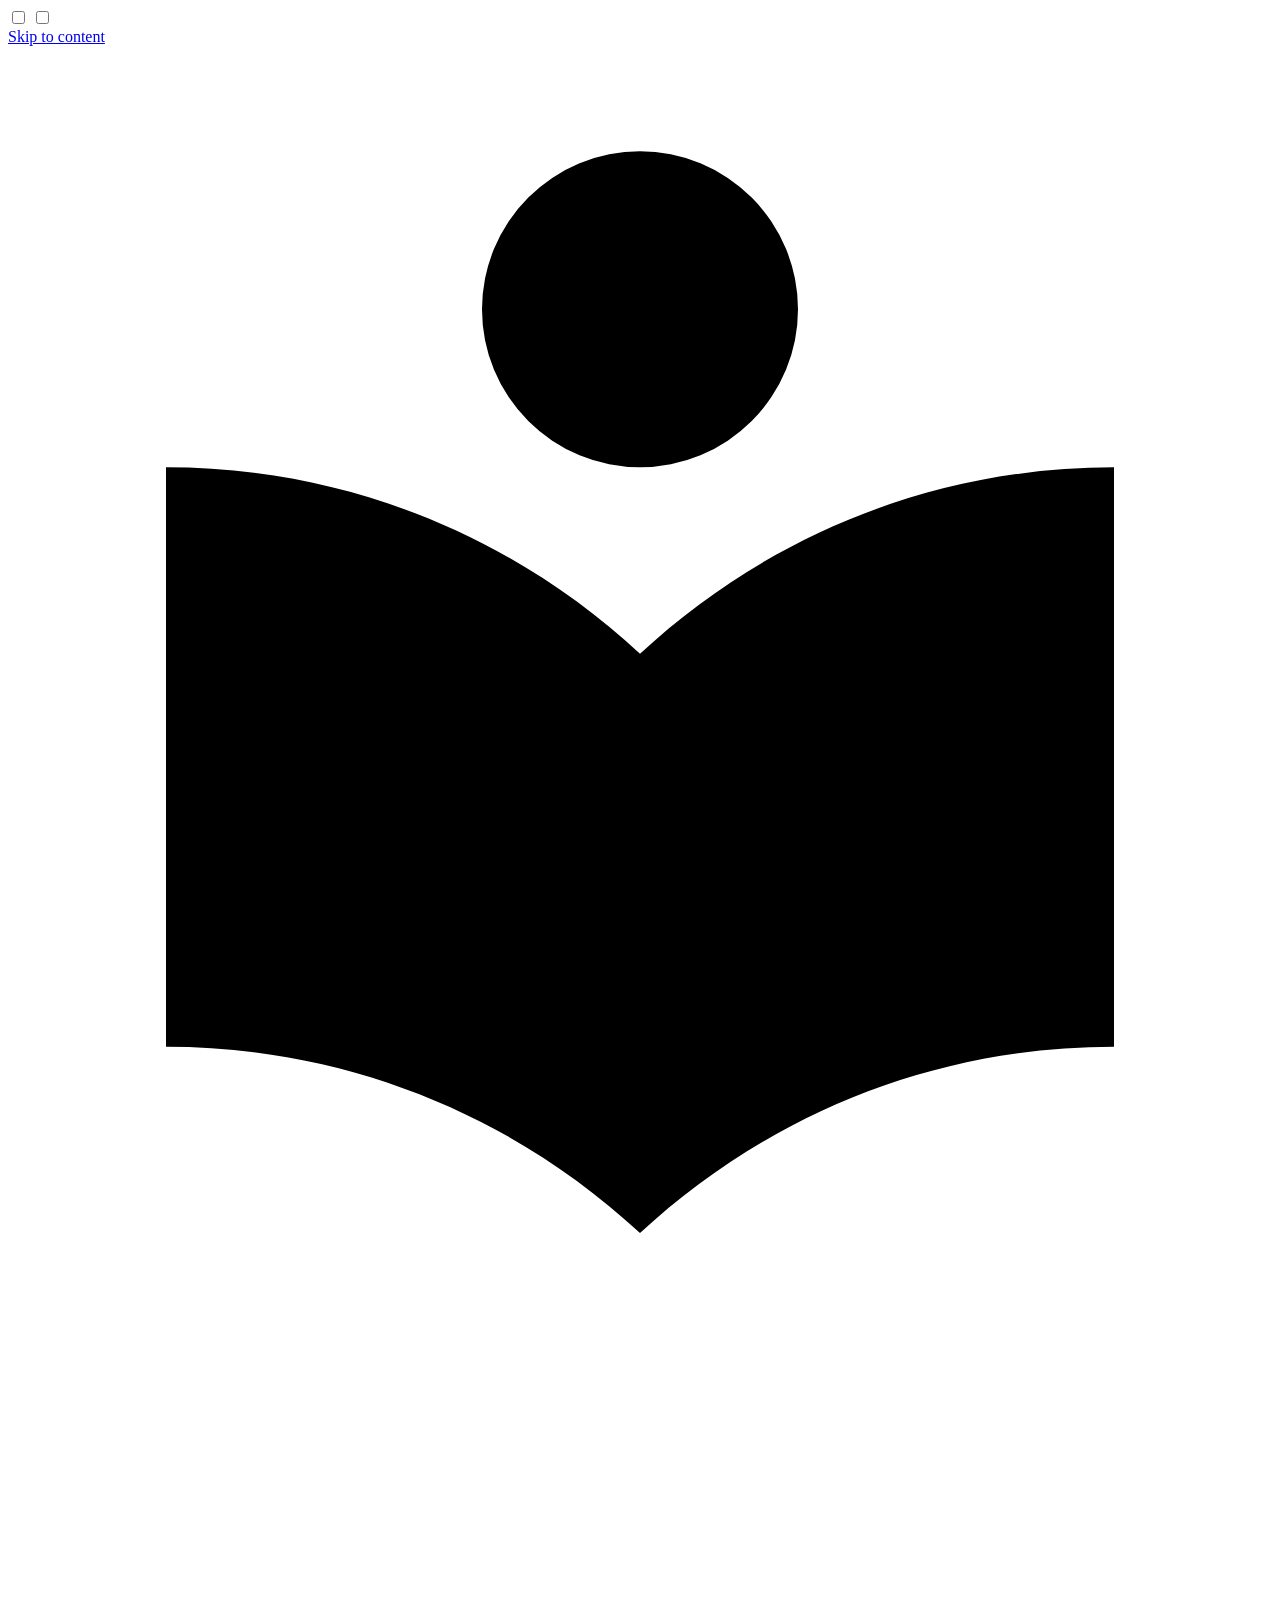
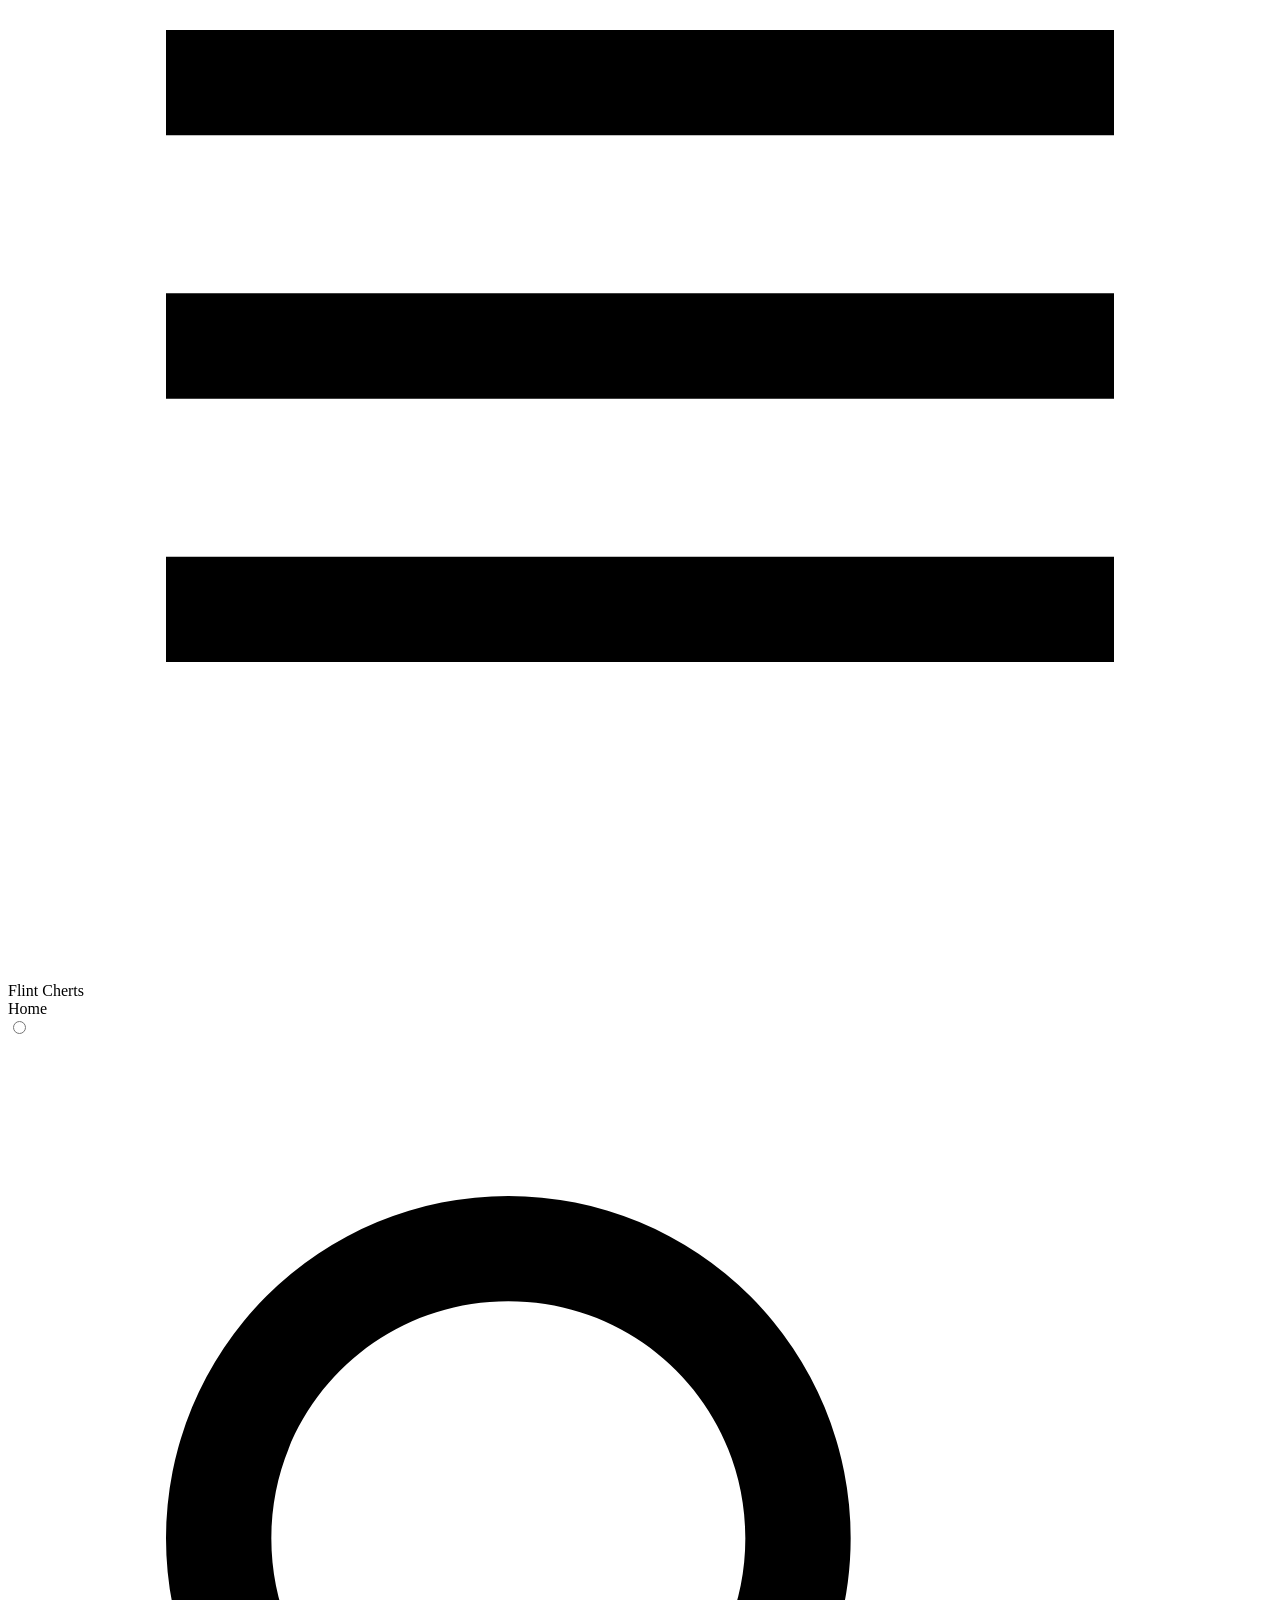
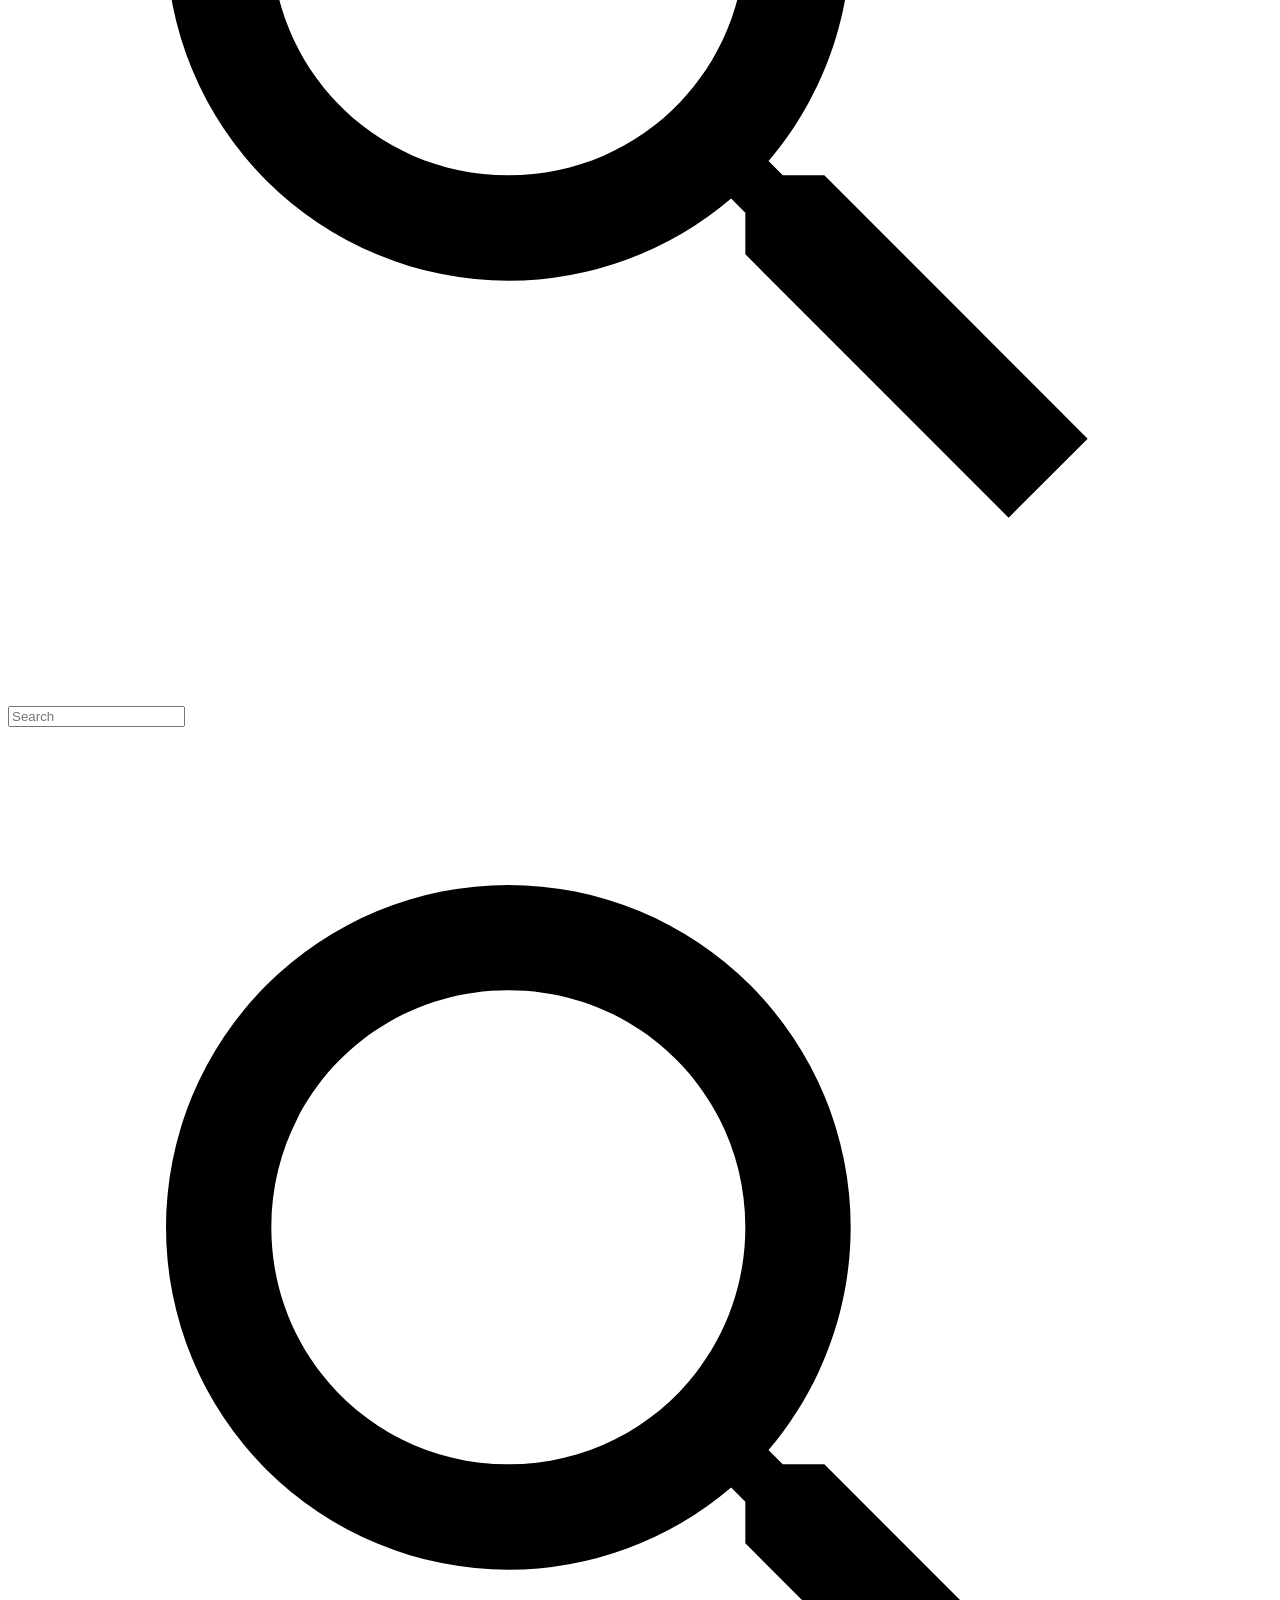
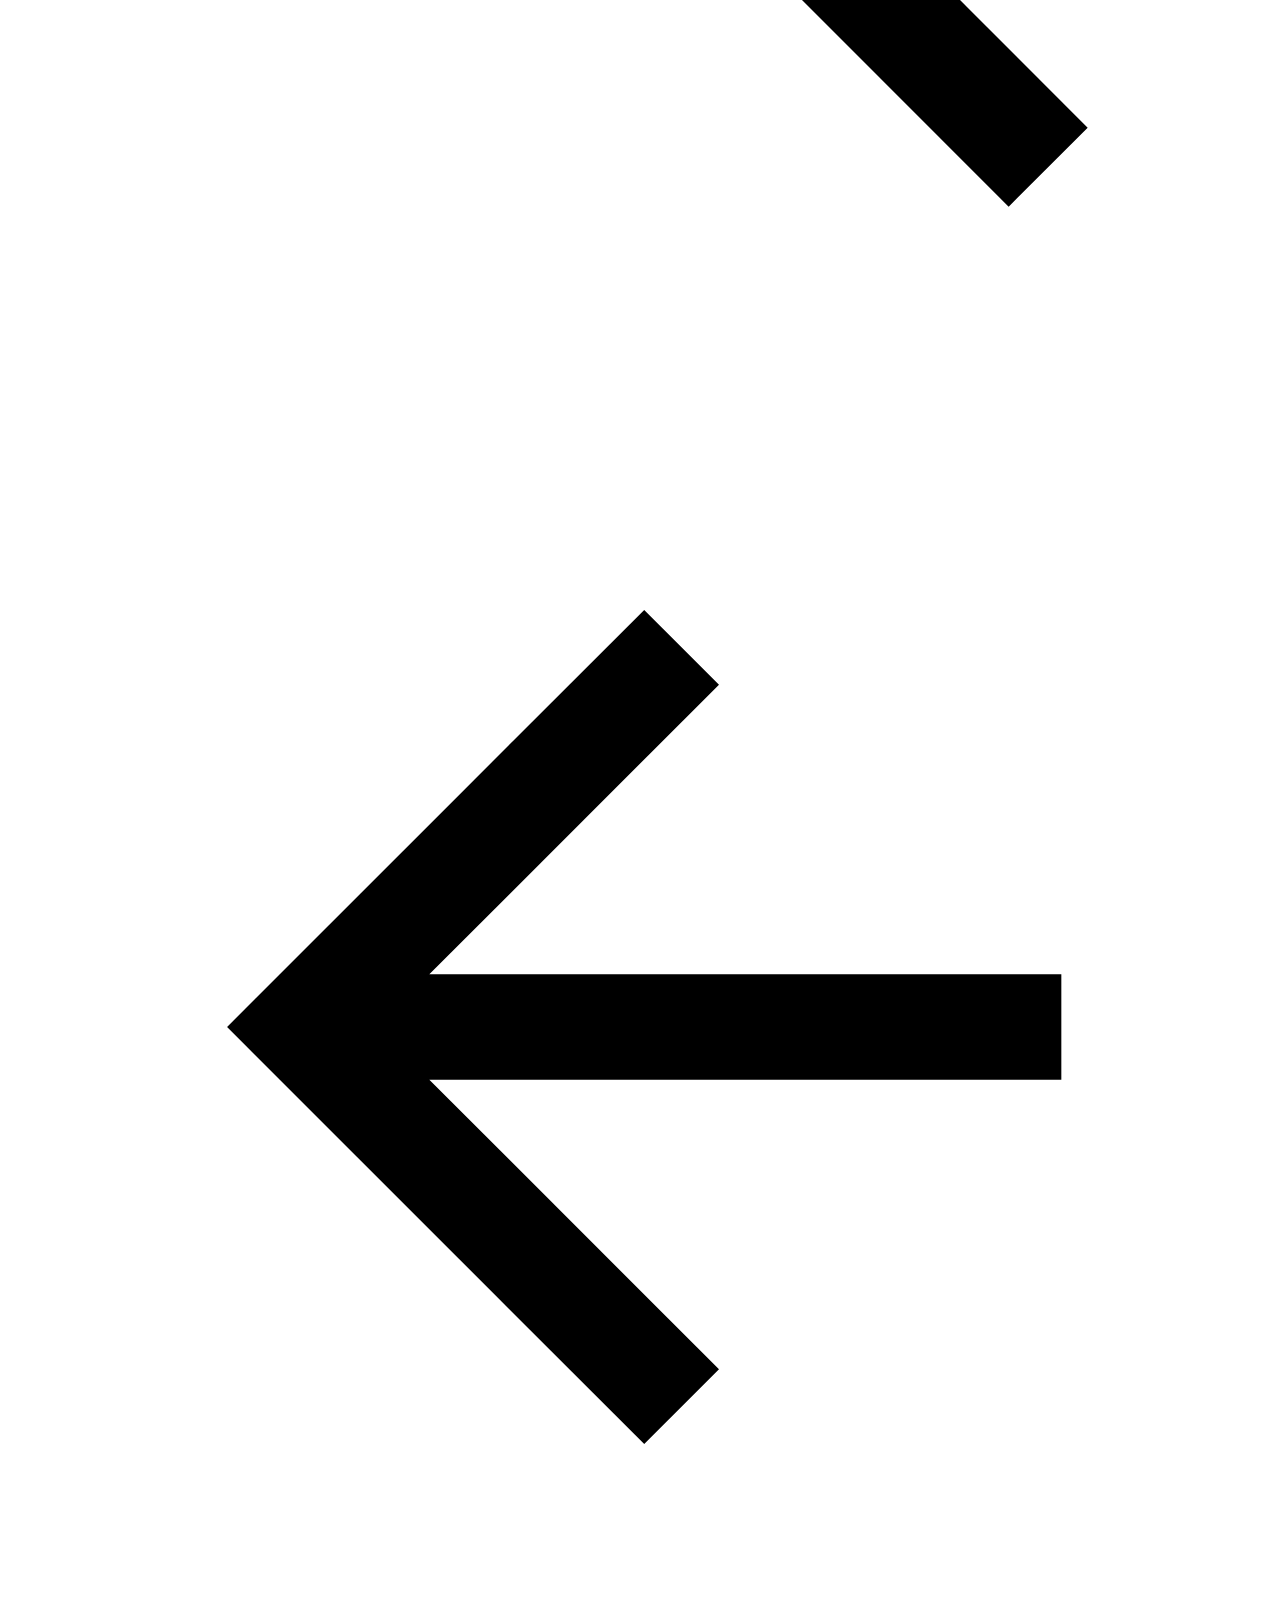
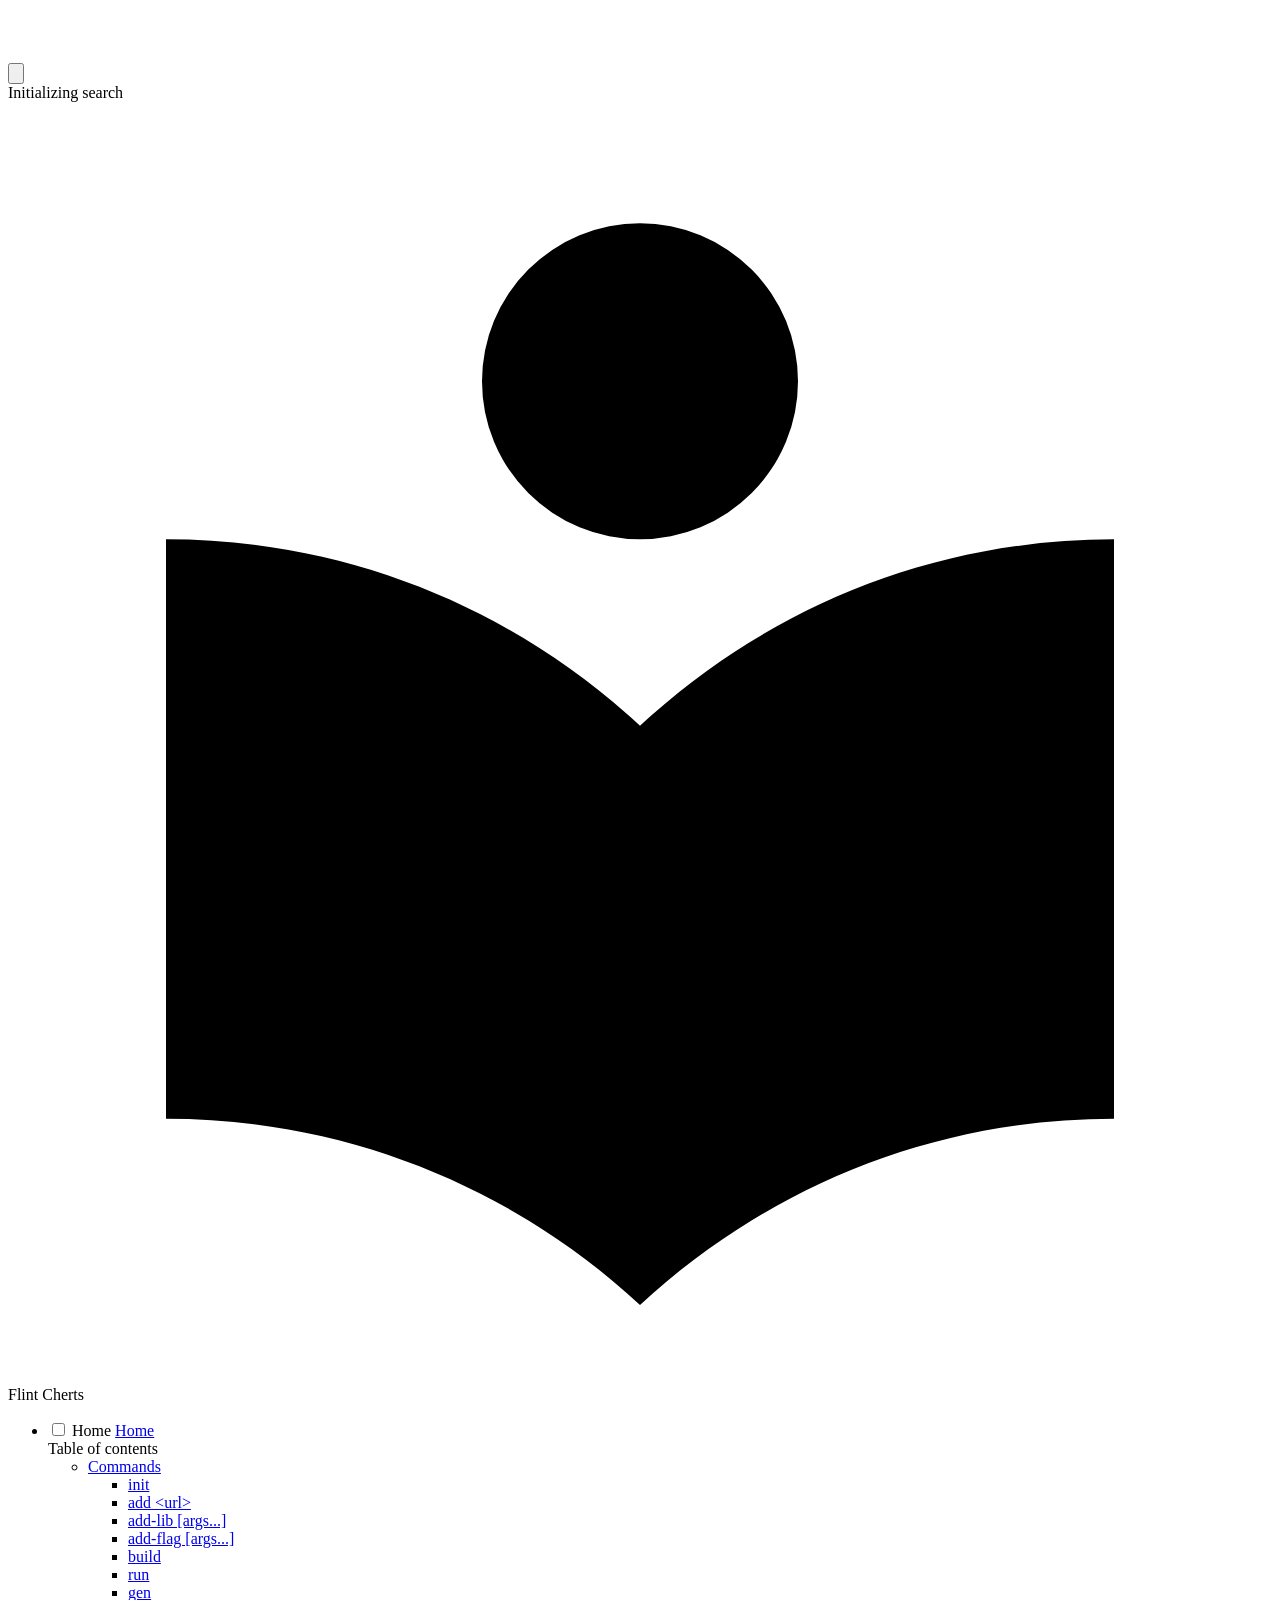
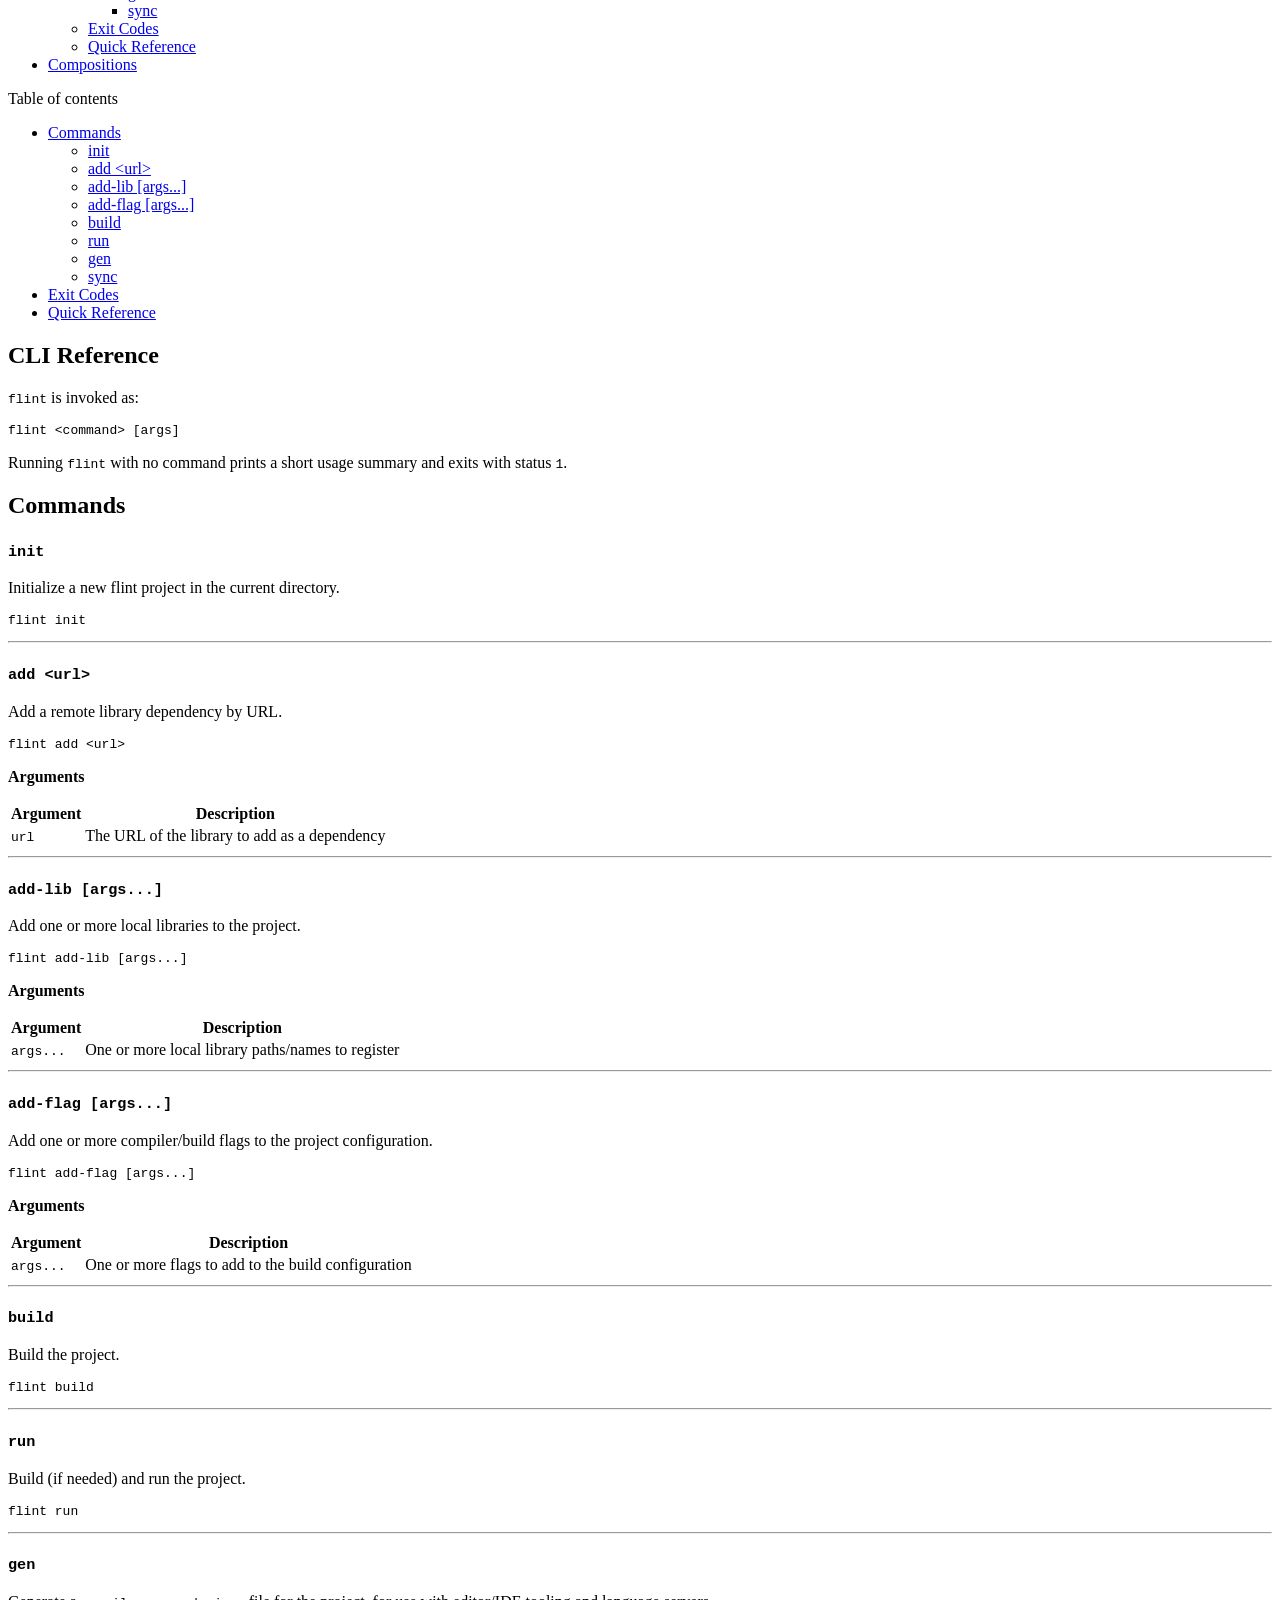
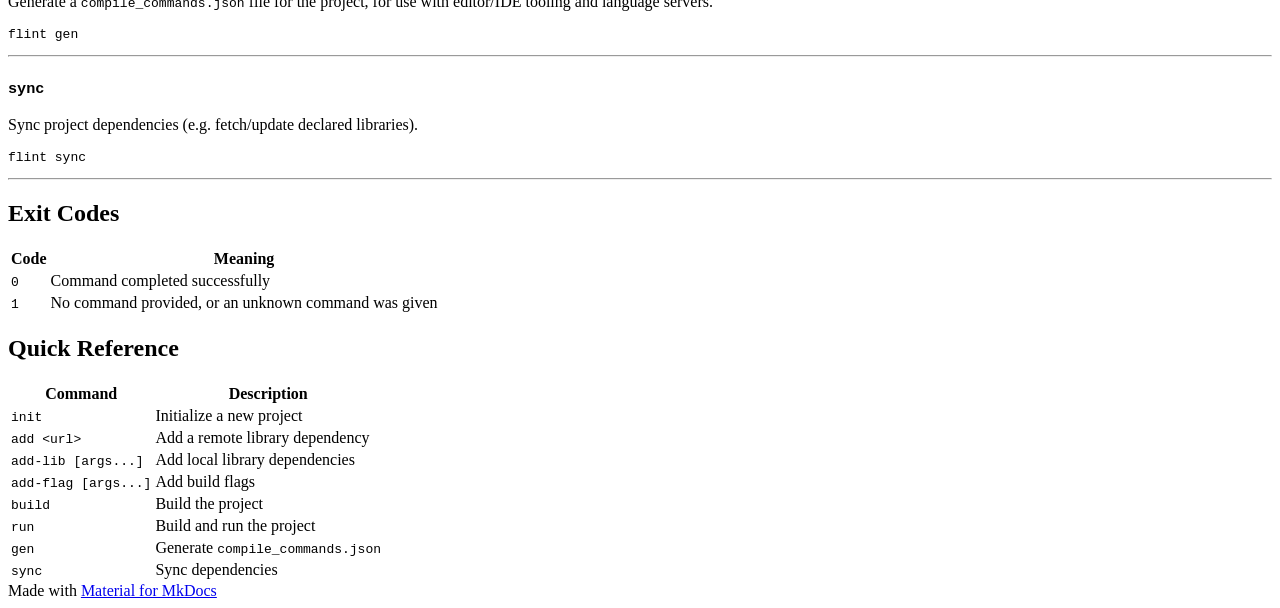
==== index.html @ d47fb72a "Deployed 9bad028 with MkDocs version: 1.6.1" ====
<!doctype html>
<html lang="en" class="no-js">
  <head>
    
      <meta charset="utf-8">
      <meta name="viewport" content="width=device-width,initial-scale=1">
      
      
      
      
      
        <link rel="next" href="compositions/">
      
      
      <link rel="icon" href="assets/images/favicon.png">
      <meta name="generator" content="mkdocs-1.6.1, mkdocs-material-9.5.40">
    
    
      
        <title>Flint Cherts</title>
      
    
    
      <link rel="stylesheet" href="assets/stylesheets/main.8c3ca2c6.min.css">
      
        
        <link rel="stylesheet" href="assets/stylesheets/palette.06af60db.min.css">
      
      


    
    
      
    
    
      
        
        
        <link rel="preconnect" href="https://fonts.gstatic.com" crossorigin>
        <link rel="stylesheet" href="https://fonts.googleapis.com/css?family=Roboto:300,300i,400,400i,700,700i%7CRoboto+Mono:400,400i,700,700i&display=fallback">
        <style>:root{--md-text-font:"Roboto";--md-code-font:"Roboto Mono"}</style>
      
    
    
    <script>__md_scope=new URL(".",location),__md_hash=e=>[...e].reduce(((e,_)=>(e<<5)-e+_.charCodeAt(0)),0),__md_get=(e,_=localStorage,t=__md_scope)=>JSON.parse(_.getItem(t.pathname+"."+e)),__md_set=(e,_,t=localStorage,a=__md_scope)=>{try{t.setItem(a.pathname+"."+e,JSON.stringify(_))}catch(e){}}</script>
    
      

    
    
    
  </head>
  
  
    
    
      
    
    
    
    
    <body dir="ltr" data-md-color-scheme="slate" data-md-color-primary="black" data-md-color-accent="cyan">
  
    
    <input class="md-toggle" data-md-toggle="drawer" type="checkbox" id="__drawer" autocomplete="off">
    <input class="md-toggle" data-md-toggle="search" type="checkbox" id="__search" autocomplete="off">
    <label class="md-overlay" for="__drawer"></label>
    <div data-md-component="skip">
      
        
        <a href="#cli-reference" class="md-skip">
          Skip to content
        </a>
      
    </div>
    <div data-md-component="announce">
      
    </div>
    
    
      

  

<header class="md-header md-header--shadow" data-md-component="header">
  <nav class="md-header__inner md-grid" aria-label="Header">
    <a href="." title="Flint Cherts" class="md-header__button md-logo" aria-label="Flint Cherts" data-md-component="logo">
      
  
  <svg xmlns="http://www.w3.org/2000/svg" viewBox="0 0 24 24"><path d="M12 8a3 3 0 0 0 3-3 3 3 0 0 0-3-3 3 3 0 0 0-3 3 3 3 0 0 0 3 3m0 3.54C9.64 9.35 6.5 8 3 8v11c3.5 0 6.64 1.35 9 3.54 2.36-2.19 5.5-3.54 9-3.54V8c-3.5 0-6.64 1.35-9 3.54"/></svg>

    </a>
    <label class="md-header__button md-icon" for="__drawer">
      
      <svg xmlns="http://www.w3.org/2000/svg" viewBox="0 0 24 24"><path d="M3 6h18v2H3zm0 5h18v2H3zm0 5h18v2H3z"/></svg>
    </label>
    <div class="md-header__title" data-md-component="header-title">
      <div class="md-header__ellipsis">
        <div class="md-header__topic">
          <span class="md-ellipsis">
            Flint Cherts
          </span>
        </div>
        <div class="md-header__topic" data-md-component="header-topic">
          <span class="md-ellipsis">
            
              Home
            
          </span>
        </div>
      </div>
    </div>
    
      
        <form class="md-header__option" data-md-component="palette">
  
    
    
    
    <input class="md-option" data-md-color-media="" data-md-color-scheme="slate" data-md-color-primary="black" data-md-color-accent="cyan"  aria-hidden="true"  type="radio" name="__palette" id="__palette_0">
    
  
</form>
      
    
    
      <script>var palette=__md_get("__palette");if(palette&&palette.color){if("(prefers-color-scheme)"===palette.color.media){var media=matchMedia("(prefers-color-scheme: light)"),input=document.querySelector(media.matches?"[data-md-color-media='(prefers-color-scheme: light)']":"[data-md-color-media='(prefers-color-scheme: dark)']");palette.color.media=input.getAttribute("data-md-color-media"),palette.color.scheme=input.getAttribute("data-md-color-scheme"),palette.color.primary=input.getAttribute("data-md-color-primary"),palette.color.accent=input.getAttribute("data-md-color-accent")}for(var[key,value]of Object.entries(palette.color))document.body.setAttribute("data-md-color-"+key,value)}</script>
    
    
    
      <label class="md-header__button md-icon" for="__search">
        
        <svg xmlns="http://www.w3.org/2000/svg" viewBox="0 0 24 24"><path d="M9.5 3A6.5 6.5 0 0 1 16 9.5c0 1.61-.59 3.09-1.56 4.23l.27.27h.79l5 5-1.5 1.5-5-5v-.79l-.27-.27A6.52 6.52 0 0 1 9.5 16 6.5 6.5 0 0 1 3 9.5 6.5 6.5 0 0 1 9.5 3m0 2C7 5 5 7 5 9.5S7 14 9.5 14 14 12 14 9.5 12 5 9.5 5"/></svg>
      </label>
      <div class="md-search" data-md-component="search" role="dialog">
  <label class="md-search__overlay" for="__search"></label>
  <div class="md-search__inner" role="search">
    <form class="md-search__form" name="search">
      <input type="text" class="md-search__input" name="query" aria-label="Search" placeholder="Search" autocapitalize="off" autocorrect="off" autocomplete="off" spellcheck="false" data-md-component="search-query" required>
      <label class="md-search__icon md-icon" for="__search">
        
        <svg xmlns="http://www.w3.org/2000/svg" viewBox="0 0 24 24"><path d="M9.5 3A6.5 6.5 0 0 1 16 9.5c0 1.61-.59 3.09-1.56 4.23l.27.27h.79l5 5-1.5 1.5-5-5v-.79l-.27-.27A6.52 6.52 0 0 1 9.5 16 6.5 6.5 0 0 1 3 9.5 6.5 6.5 0 0 1 9.5 3m0 2C7 5 5 7 5 9.5S7 14 9.5 14 14 12 14 9.5 12 5 9.5 5"/></svg>
        
        <svg xmlns="http://www.w3.org/2000/svg" viewBox="0 0 24 24"><path d="M20 11v2H8l5.5 5.5-1.42 1.42L4.16 12l7.92-7.92L13.5 5.5 8 11z"/></svg>
      </label>
      <nav class="md-search__options" aria-label="Search">
        
        <button type="reset" class="md-search__icon md-icon" title="Clear" aria-label="Clear" tabindex="-1">
          
          <svg xmlns="http://www.w3.org/2000/svg" viewBox="0 0 24 24"><path d="M19 6.41 17.59 5 12 10.59 6.41 5 5 6.41 10.59 12 5 17.59 6.41 19 12 13.41 17.59 19 19 17.59 13.41 12z"/></svg>
        </button>
      </nav>
      
    </form>
    <div class="md-search__output">
      <div class="md-search__scrollwrap" tabindex="0" data-md-scrollfix>
        <div class="md-search-result" data-md-component="search-result">
          <div class="md-search-result__meta">
            Initializing search
          </div>
          <ol class="md-search-result__list" role="presentation"></ol>
        </div>
      </div>
    </div>
  </div>
</div>
    
    
  </nav>
  
</header>
    
    <div class="md-container" data-md-component="container">
      
      
        
          
        
      
      <main class="md-main" data-md-component="main">
        <div class="md-main__inner md-grid">
          
            
              
              <div class="md-sidebar md-sidebar--primary" data-md-component="sidebar" data-md-type="navigation" >
                <div class="md-sidebar__scrollwrap">
                  <div class="md-sidebar__inner">
                    



<nav class="md-nav md-nav--primary" aria-label="Navigation" data-md-level="0">
  <label class="md-nav__title" for="__drawer">
    <a href="." title="Flint Cherts" class="md-nav__button md-logo" aria-label="Flint Cherts" data-md-component="logo">
      
  
  <svg xmlns="http://www.w3.org/2000/svg" viewBox="0 0 24 24"><path d="M12 8a3 3 0 0 0 3-3 3 3 0 0 0-3-3 3 3 0 0 0-3 3 3 3 0 0 0 3 3m0 3.54C9.64 9.35 6.5 8 3 8v11c3.5 0 6.64 1.35 9 3.54 2.36-2.19 5.5-3.54 9-3.54V8c-3.5 0-6.64 1.35-9 3.54"/></svg>

    </a>
    Flint Cherts
  </label>
  
  <ul class="md-nav__list" data-md-scrollfix>
    
      
      
  
  
    
  
  
  
    <li class="md-nav__item md-nav__item--active">
      
      <input class="md-nav__toggle md-toggle" type="checkbox" id="__toc">
      
      
        
      
      
        <label class="md-nav__link md-nav__link--active" for="__toc">
          
  
  <span class="md-ellipsis">
    Home
  </span>
  

          <span class="md-nav__icon md-icon"></span>
        </label>
      
      <a href="." class="md-nav__link md-nav__link--active">
        
  
  <span class="md-ellipsis">
    Home
  </span>
  

      </a>
      
        

<nav class="md-nav md-nav--secondary" aria-label="Table of contents">
  
  
  
    
  
  
    <label class="md-nav__title" for="__toc">
      <span class="md-nav__icon md-icon"></span>
      Table of contents
    </label>
    <ul class="md-nav__list" data-md-component="toc" data-md-scrollfix>
      
        <li class="md-nav__item">
  <a href="#commands" class="md-nav__link">
    <span class="md-ellipsis">
      Commands
    </span>
  </a>
  
    <nav class="md-nav" aria-label="Commands">
      <ul class="md-nav__list">
        
          <li class="md-nav__item">
  <a href="#init" class="md-nav__link">
    <span class="md-ellipsis">
      init
    </span>
  </a>
  
</li>
        
          <li class="md-nav__item">
  <a href="#add-url" class="md-nav__link">
    <span class="md-ellipsis">
      add &lt;url&gt;
    </span>
  </a>
  
</li>
        
          <li class="md-nav__item">
  <a href="#add-lib-args" class="md-nav__link">
    <span class="md-ellipsis">
      add-lib [args...]
    </span>
  </a>
  
</li>
        
          <li class="md-nav__item">
  <a href="#add-flag-args" class="md-nav__link">
    <span class="md-ellipsis">
      add-flag [args...]
    </span>
  </a>
  
</li>
        
          <li class="md-nav__item">
  <a href="#build" class="md-nav__link">
    <span class="md-ellipsis">
      build
    </span>
  </a>
  
</li>
        
          <li class="md-nav__item">
  <a href="#run" class="md-nav__link">
    <span class="md-ellipsis">
      run
    </span>
  </a>
  
</li>
        
          <li class="md-nav__item">
  <a href="#gen" class="md-nav__link">
    <span class="md-ellipsis">
      gen
    </span>
  </a>
  
</li>
        
          <li class="md-nav__item">
  <a href="#sync" class="md-nav__link">
    <span class="md-ellipsis">
      sync
    </span>
  </a>
  
</li>
        
      </ul>
    </nav>
  
</li>
      
        <li class="md-nav__item">
  <a href="#exit-codes" class="md-nav__link">
    <span class="md-ellipsis">
      Exit Codes
    </span>
  </a>
  
</li>
      
        <li class="md-nav__item">
  <a href="#quick-reference" class="md-nav__link">
    <span class="md-ellipsis">
      Quick Reference
    </span>
  </a>
  
</li>
      
    </ul>
  
</nav>
      
    </li>
  

    
      
      
  
  
  
  
    <li class="md-nav__item">
      <a href="compositions/" class="md-nav__link">
        
  
  <span class="md-ellipsis">
    Compositions
  </span>
  

      </a>
    </li>
  

    
  </ul>
</nav>
                  </div>
                </div>
              </div>
            
            
              
              <div class="md-sidebar md-sidebar--secondary" data-md-component="sidebar" data-md-type="toc" >
                <div class="md-sidebar__scrollwrap">
                  <div class="md-sidebar__inner">
                    

<nav class="md-nav md-nav--secondary" aria-label="Table of contents">
  
  
  
    
  
  
    <label class="md-nav__title" for="__toc">
      <span class="md-nav__icon md-icon"></span>
      Table of contents
    </label>
    <ul class="md-nav__list" data-md-component="toc" data-md-scrollfix>
      
        <li class="md-nav__item">
  <a href="#commands" class="md-nav__link">
    <span class="md-ellipsis">
      Commands
    </span>
  </a>
  
    <nav class="md-nav" aria-label="Commands">
      <ul class="md-nav__list">
        
          <li class="md-nav__item">
  <a href="#init" class="md-nav__link">
    <span class="md-ellipsis">
      init
    </span>
  </a>
  
</li>
        
          <li class="md-nav__item">
  <a href="#add-url" class="md-nav__link">
    <span class="md-ellipsis">
      add &lt;url&gt;
    </span>
  </a>
  
</li>
        
          <li class="md-nav__item">
  <a href="#add-lib-args" class="md-nav__link">
    <span class="md-ellipsis">
      add-lib [args...]
    </span>
  </a>
  
</li>
        
          <li class="md-nav__item">
  <a href="#add-flag-args" class="md-nav__link">
    <span class="md-ellipsis">
      add-flag [args...]
    </span>
  </a>
  
</li>
        
          <li class="md-nav__item">
  <a href="#build" class="md-nav__link">
    <span class="md-ellipsis">
      build
    </span>
  </a>
  
</li>
        
          <li class="md-nav__item">
  <a href="#run" class="md-nav__link">
    <span class="md-ellipsis">
      run
    </span>
  </a>
  
</li>
        
          <li class="md-nav__item">
  <a href="#gen" class="md-nav__link">
    <span class="md-ellipsis">
      gen
    </span>
  </a>
  
</li>
        
          <li class="md-nav__item">
  <a href="#sync" class="md-nav__link">
    <span class="md-ellipsis">
      sync
    </span>
  </a>
  
</li>
        
      </ul>
    </nav>
  
</li>
      
        <li class="md-nav__item">
  <a href="#exit-codes" class="md-nav__link">
    <span class="md-ellipsis">
      Exit Codes
    </span>
  </a>
  
</li>
      
        <li class="md-nav__item">
  <a href="#quick-reference" class="md-nav__link">
    <span class="md-ellipsis">
      Quick Reference
    </span>
  </a>
  
</li>
      
    </ul>
  
</nav>
                  </div>
                </div>
              </div>
            
          
          
            <div class="md-content" data-md-component="content">
              <article class="md-content__inner md-typeset">
                
                  


<h1 id="cli-reference">CLI Reference</h1>
<p><code>flint</code> is invoked as:</p>
<div class="language-text highlight"><pre><span></span><code><span id="__span-0-1"><a id="__codelineno-0-1" name="__codelineno-0-1" href="#__codelineno-0-1"></a>flint &lt;command&gt; [args]
</span></code></pre></div>
<p>Running <code>flint</code> with no command prints a short usage summary and exits with status <code>1</code>.</p>
<h2 id="commands">Commands</h2>
<h3 id="init"><code>init</code></h3>
<p>Initialize a new flint project in the current directory.</p>
<div class="language-text highlight"><pre><span></span><code><span id="__span-1-1"><a id="__codelineno-1-1" name="__codelineno-1-1" href="#__codelineno-1-1"></a>flint init
</span></code></pre></div>
<hr />
<h3 id="add-url"><code>add &lt;url&gt;</code></h3>
<p>Add a remote library dependency by URL.</p>
<div class="language-text highlight"><pre><span></span><code><span id="__span-2-1"><a id="__codelineno-2-1" name="__codelineno-2-1" href="#__codelineno-2-1"></a>flint add &lt;url&gt;
</span></code></pre></div>
<p><strong>Arguments</strong></p>
<table>
<thead>
<tr>
<th>Argument</th>
<th>Description</th>
</tr>
</thead>
<tbody>
<tr>
<td><code>url</code></td>
<td>The URL of the library to add as a dependency</td>
</tr>
</tbody>
</table>
<hr />
<h3 id="add-lib-args"><code>add-lib [args...]</code></h3>
<p>Add one or more local libraries to the project.</p>
<div class="language-text highlight"><pre><span></span><code><span id="__span-3-1"><a id="__codelineno-3-1" name="__codelineno-3-1" href="#__codelineno-3-1"></a>flint add-lib [args...]
</span></code></pre></div>
<p><strong>Arguments</strong></p>
<table>
<thead>
<tr>
<th>Argument</th>
<th>Description</th>
</tr>
</thead>
<tbody>
<tr>
<td><code>args...</code></td>
<td>One or more local library paths/names to register</td>
</tr>
</tbody>
</table>
<hr />
<h3 id="add-flag-args"><code>add-flag [args...]</code></h3>
<p>Add one or more compiler/build flags to the project configuration.</p>
<div class="language-text highlight"><pre><span></span><code><span id="__span-4-1"><a id="__codelineno-4-1" name="__codelineno-4-1" href="#__codelineno-4-1"></a>flint add-flag [args...]
</span></code></pre></div>
<p><strong>Arguments</strong></p>
<table>
<thead>
<tr>
<th>Argument</th>
<th>Description</th>
</tr>
</thead>
<tbody>
<tr>
<td><code>args...</code></td>
<td>One or more flags to add to the build configuration</td>
</tr>
</tbody>
</table>
<hr />
<h3 id="build"><code>build</code></h3>
<p>Build the project.</p>
<div class="language-text highlight"><pre><span></span><code><span id="__span-5-1"><a id="__codelineno-5-1" name="__codelineno-5-1" href="#__codelineno-5-1"></a>flint build
</span></code></pre></div>
<hr />
<h3 id="run"><code>run</code></h3>
<p>Build (if needed) and run the project.</p>
<div class="language-text highlight"><pre><span></span><code><span id="__span-6-1"><a id="__codelineno-6-1" name="__codelineno-6-1" href="#__codelineno-6-1"></a>flint run
</span></code></pre></div>
<hr />
<h3 id="gen"><code>gen</code></h3>
<p>Generate a <code>compile_commands.json</code> file for the project, for use with editor/IDE tooling and language servers.</p>
<div class="language-text highlight"><pre><span></span><code><span id="__span-7-1"><a id="__codelineno-7-1" name="__codelineno-7-1" href="#__codelineno-7-1"></a>flint gen
</span></code></pre></div>
<hr />
<h3 id="sync"><code>sync</code></h3>
<p>Sync project dependencies (e.g. fetch/update declared libraries).</p>
<div class="language-text highlight"><pre><span></span><code><span id="__span-8-1"><a id="__codelineno-8-1" name="__codelineno-8-1" href="#__codelineno-8-1"></a>flint sync
</span></code></pre></div>
<hr />
<h2 id="exit-codes">Exit Codes</h2>
<table>
<thead>
<tr>
<th>Code</th>
<th>Meaning</th>
</tr>
</thead>
<tbody>
<tr>
<td><code>0</code></td>
<td>Command completed successfully</td>
</tr>
<tr>
<td><code>1</code></td>
<td>No command provided, or an unknown command was given</td>
</tr>
</tbody>
</table>
<h2 id="quick-reference">Quick Reference</h2>
<table>
<thead>
<tr>
<th>Command</th>
<th>Description</th>
</tr>
</thead>
<tbody>
<tr>
<td><code>init</code></td>
<td>Initialize a new project</td>
</tr>
<tr>
<td><code>add &lt;url&gt;</code></td>
<td>Add a remote library dependency</td>
</tr>
<tr>
<td><code>add-lib [args...]</code></td>
<td>Add local library dependencies</td>
</tr>
<tr>
<td><code>add-flag [args...]</code></td>
<td>Add build flags</td>
</tr>
<tr>
<td><code>build</code></td>
<td>Build the project</td>
</tr>
<tr>
<td><code>run</code></td>
<td>Build and run the project</td>
</tr>
<tr>
<td><code>gen</code></td>
<td>Generate <code>compile_commands.json</code></td>
</tr>
<tr>
<td><code>sync</code></td>
<td>Sync dependencies</td>
</tr>
</tbody>
</table>












                
              </article>
            </div>
          
          
<script>var target=document.getElementById(location.hash.slice(1));target&&target.name&&(target.checked=target.name.startsWith("__tabbed_"))</script>
        </div>
        
      </main>
      
        <footer class="md-footer">
  
  <div class="md-footer-meta md-typeset">
    <div class="md-footer-meta__inner md-grid">
      <div class="md-copyright">
  
  
    Made with
    <a href="https://squidfunk.github.io/mkdocs-material/" target="_blank" rel="noopener">
      Material for MkDocs
    </a>
  
</div>
      
    </div>
  </div>
</footer>
      
    </div>
    <div class="md-dialog" data-md-component="dialog">
      <div class="md-dialog__inner md-typeset"></div>
    </div>
    
    
    <script id="__config" type="application/json">{"base": ".", "features": ["navigation.instant", "content.code.copy"], "search": "assets/javascripts/workers/search.6ce7567c.min.js", "translations": {"clipboard.copied": "Copied to clipboard", "clipboard.copy": "Copy to clipboard", "search.result.more.one": "1 more on this page", "search.result.more.other": "# more on this page", "search.result.none": "No matching documents", "search.result.one": "1 matching document", "search.result.other": "# matching documents", "search.result.placeholder": "Type to start searching", "search.result.term.missing": "Missing", "select.version": "Select version"}}</script>
    
    
      <script src="assets/javascripts/bundle.525ec568.min.js"></script>
      
    
  </body>
</html>
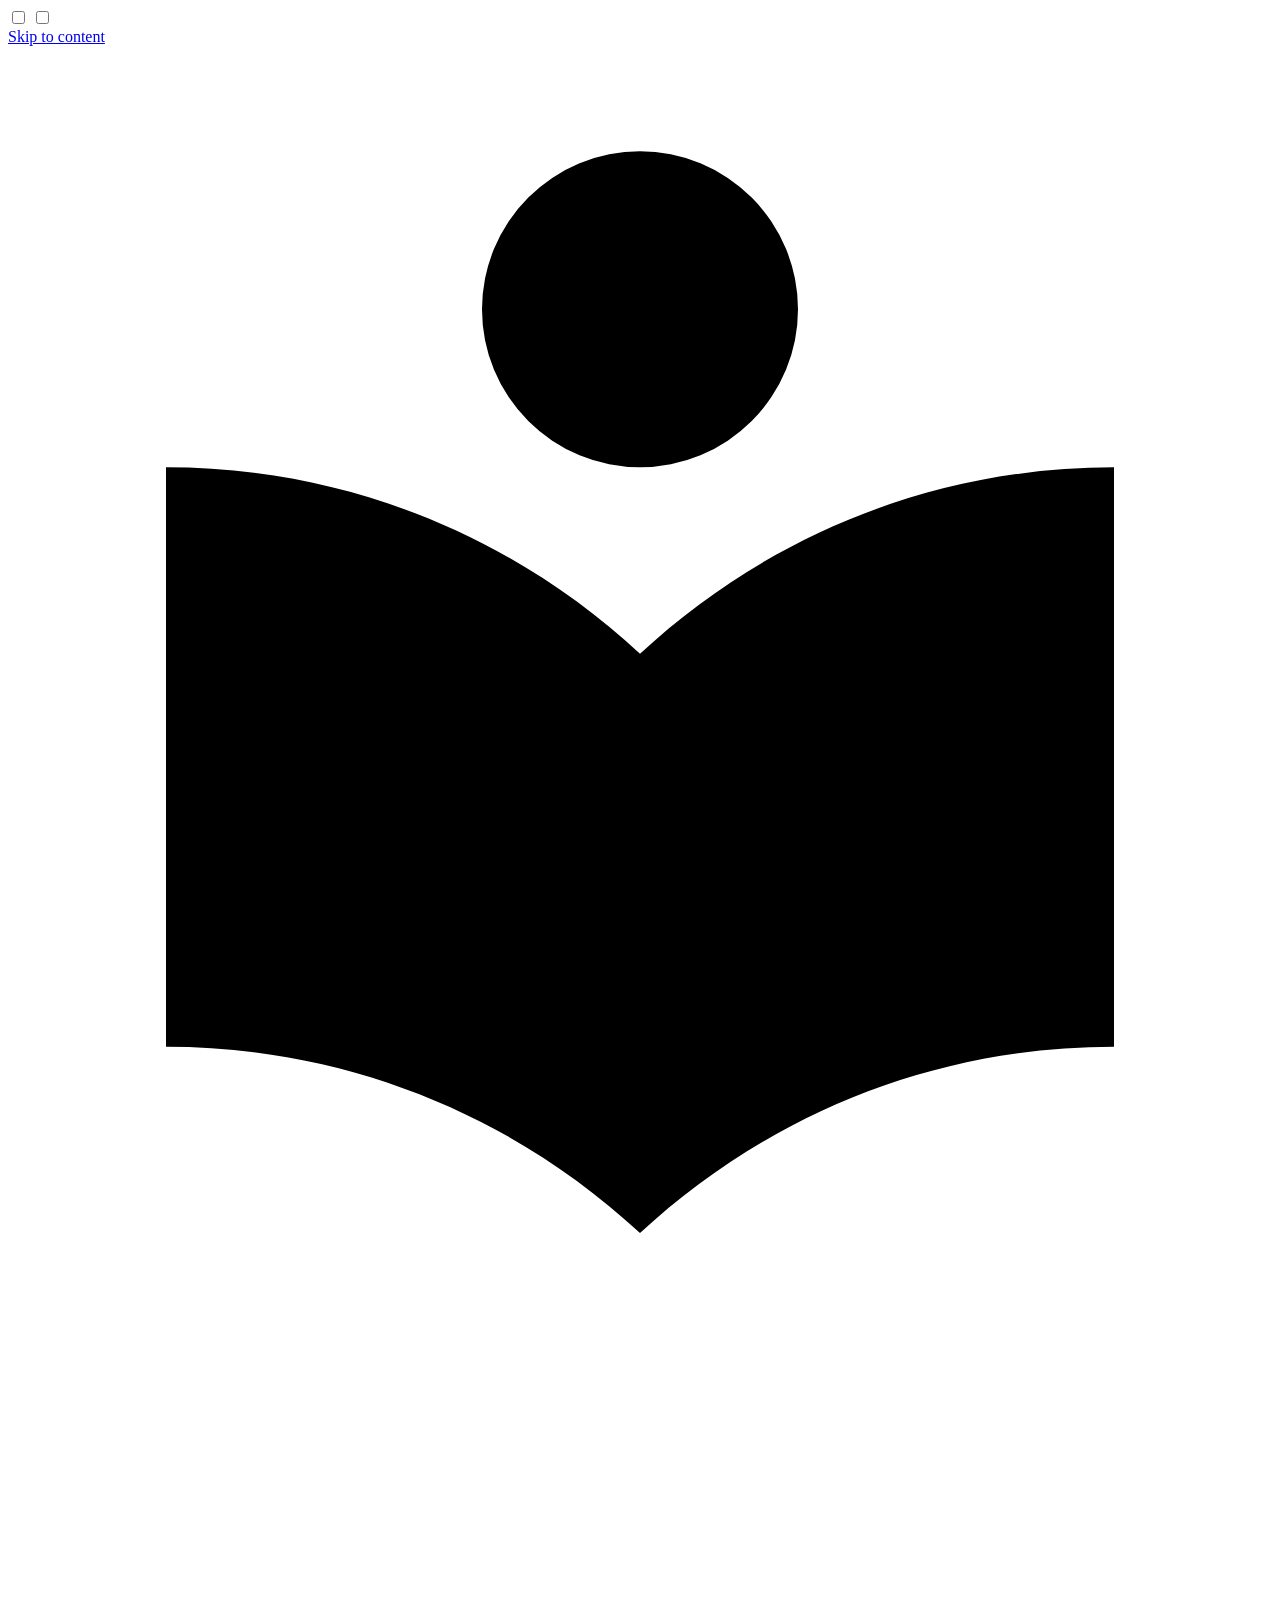
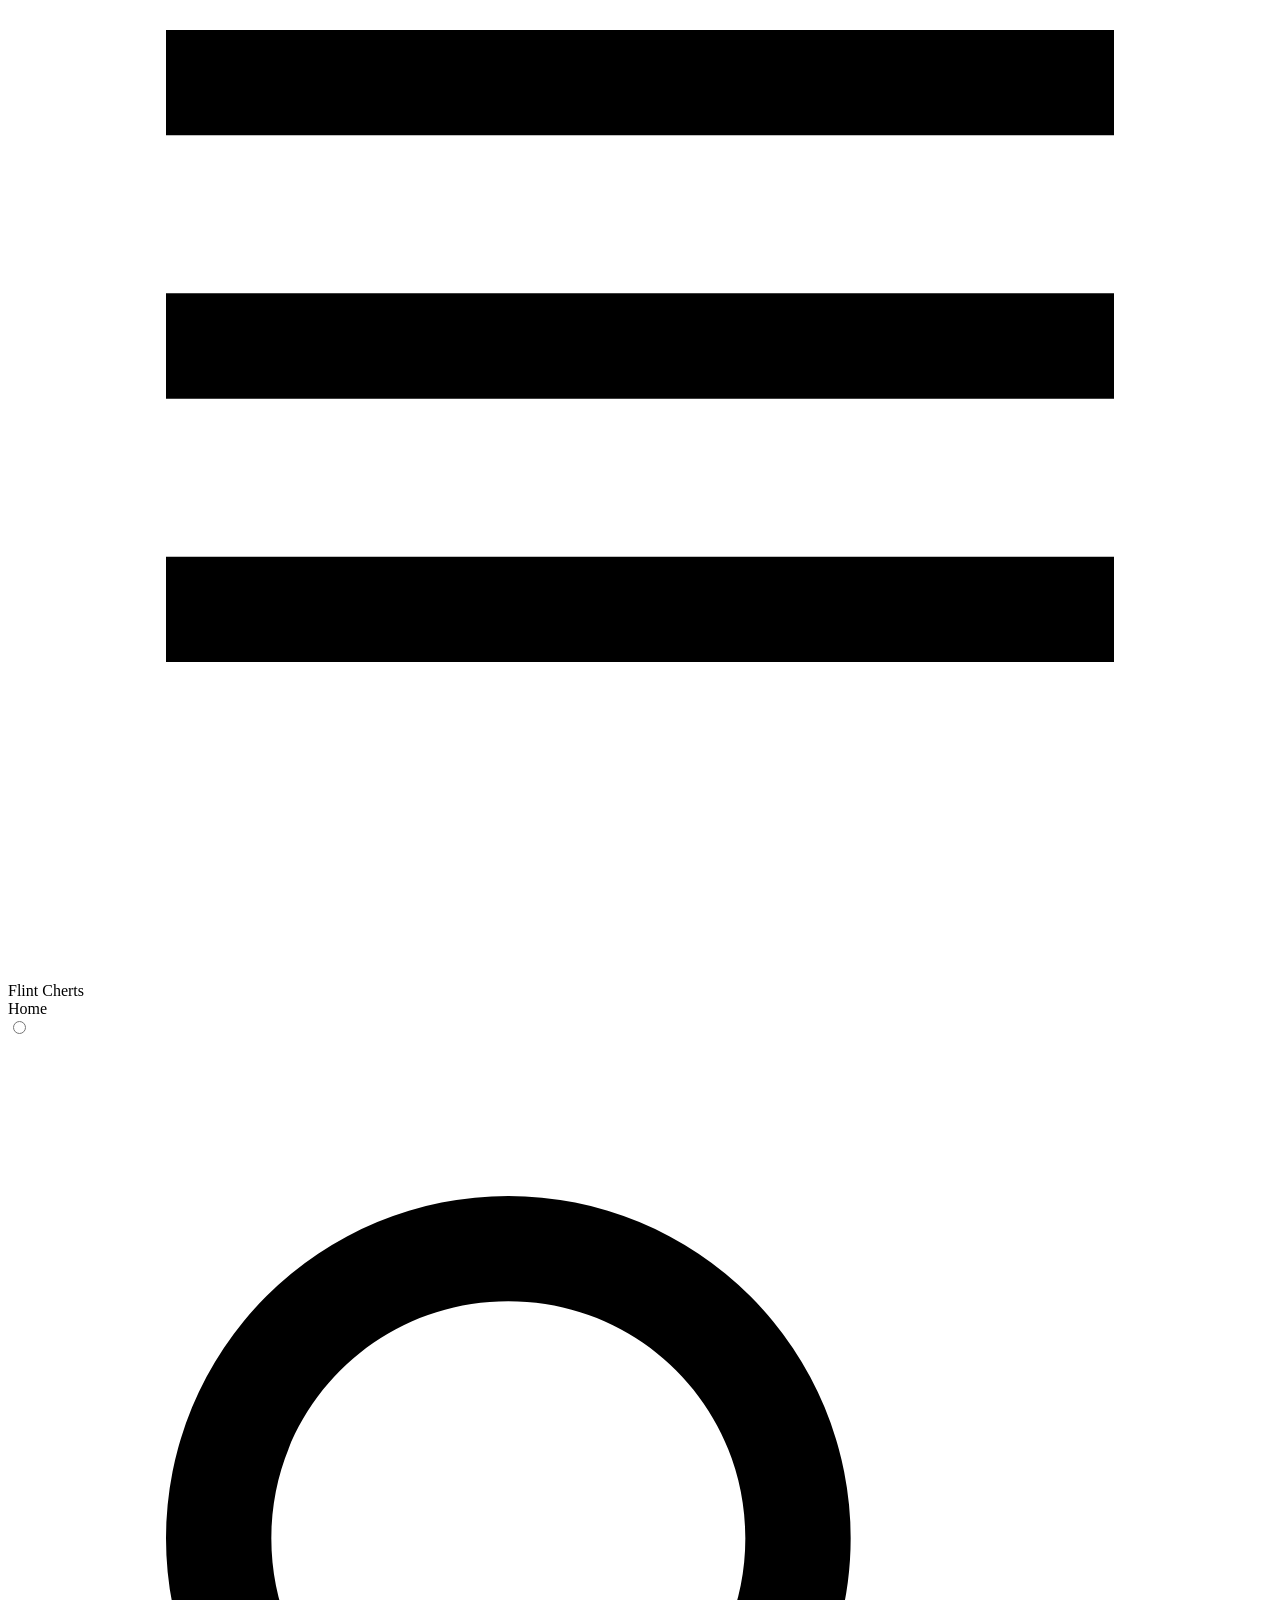
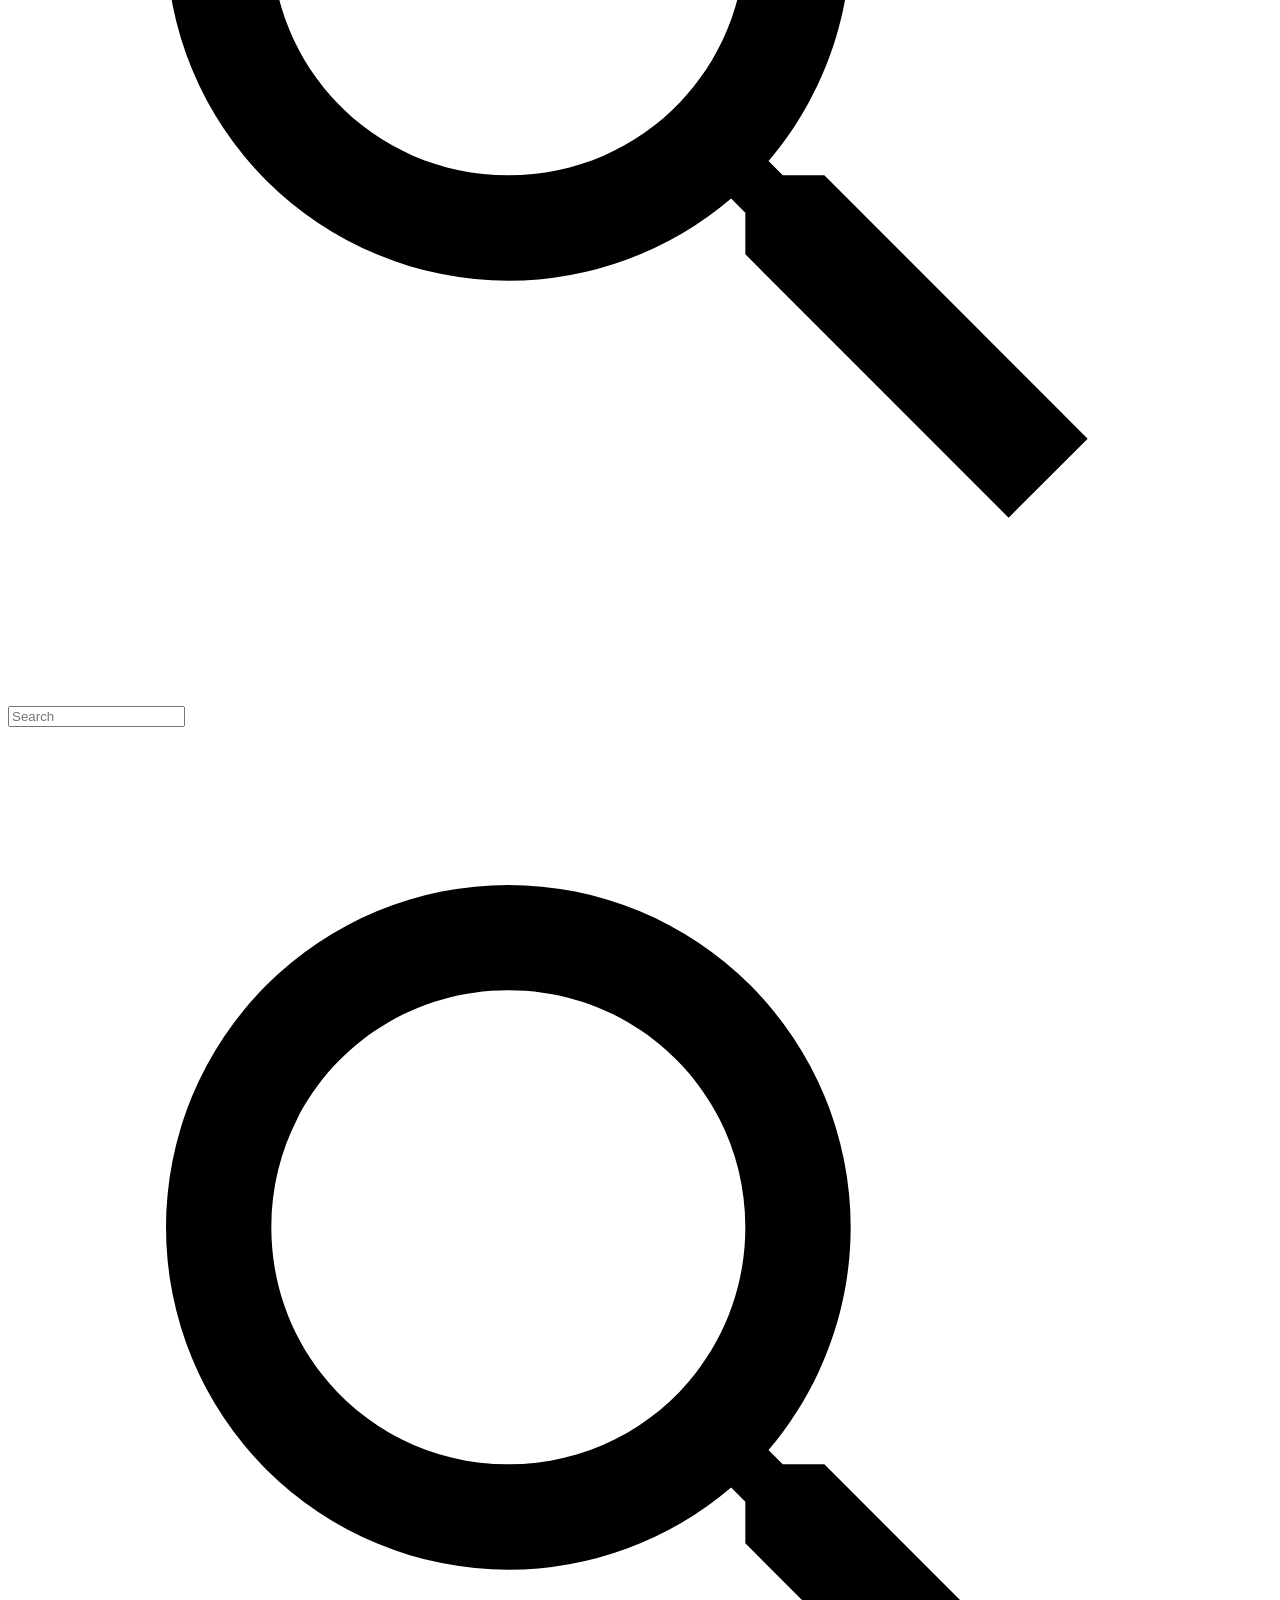
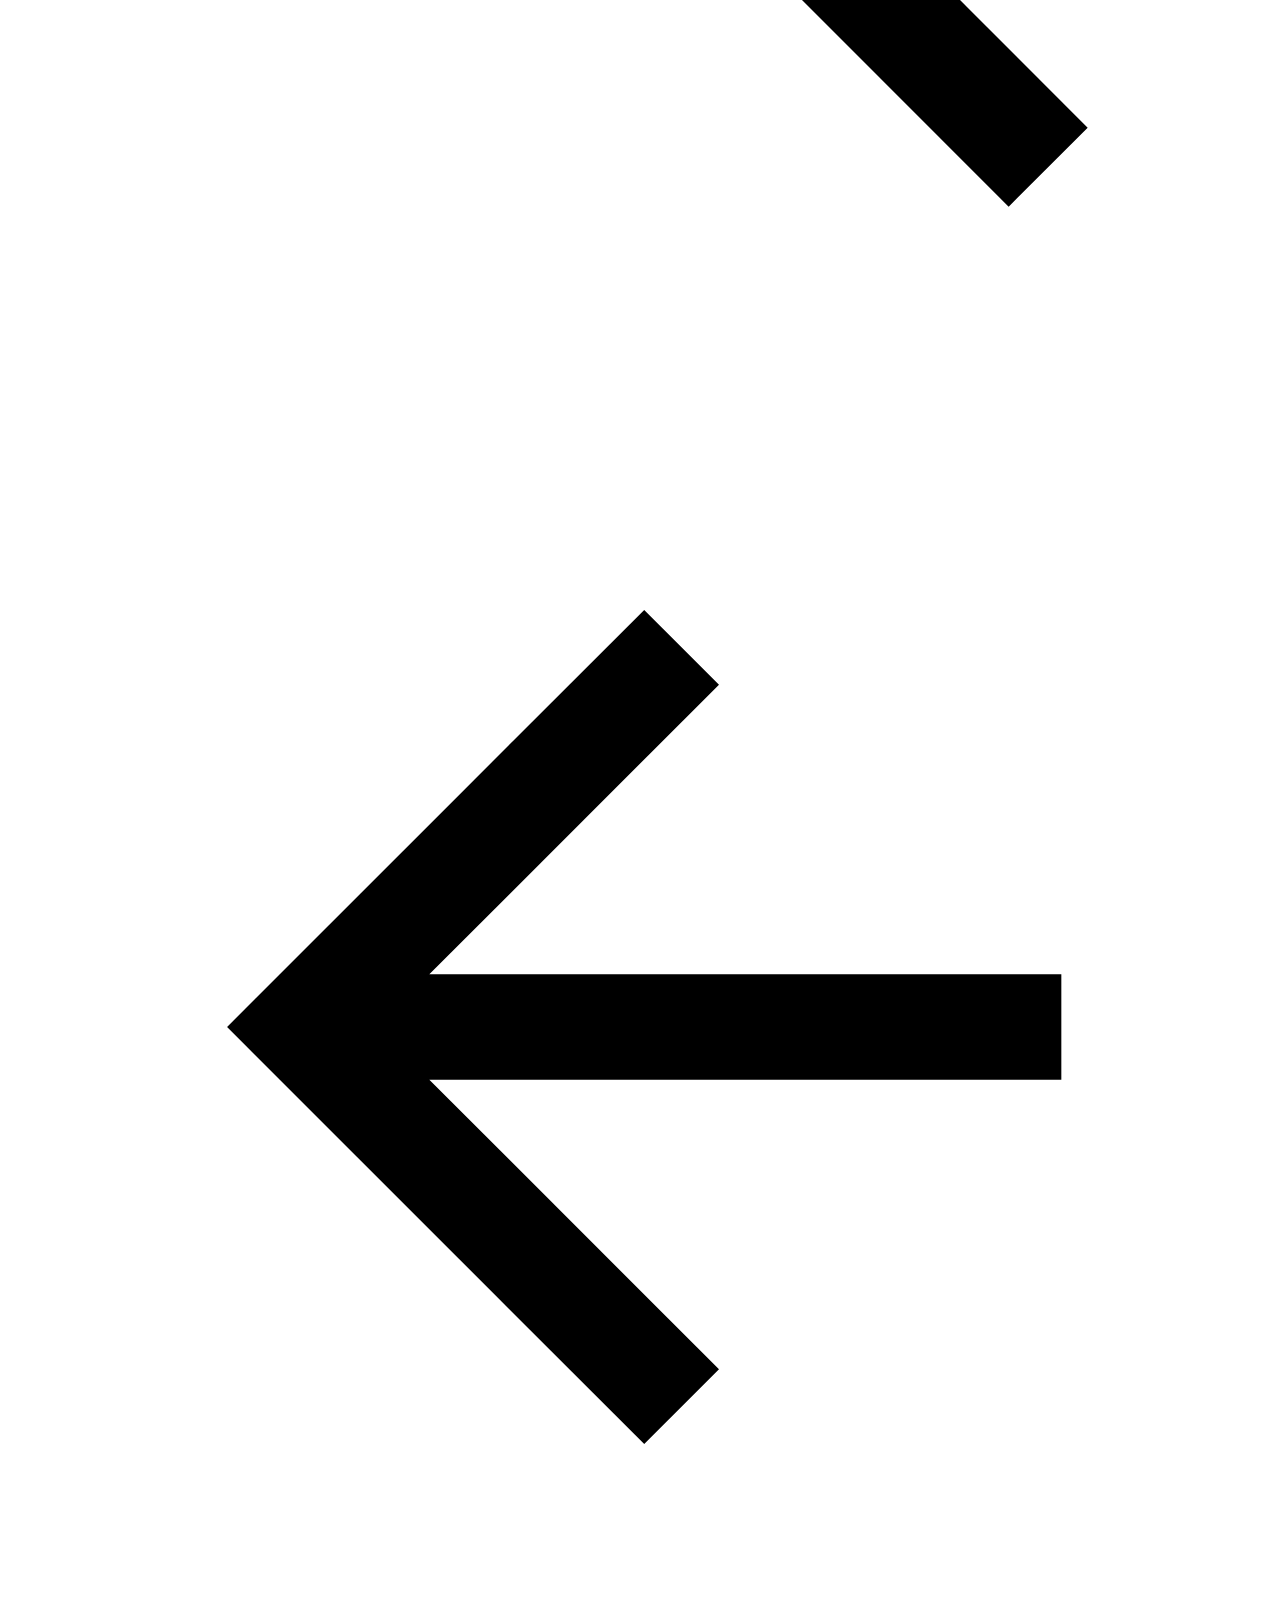
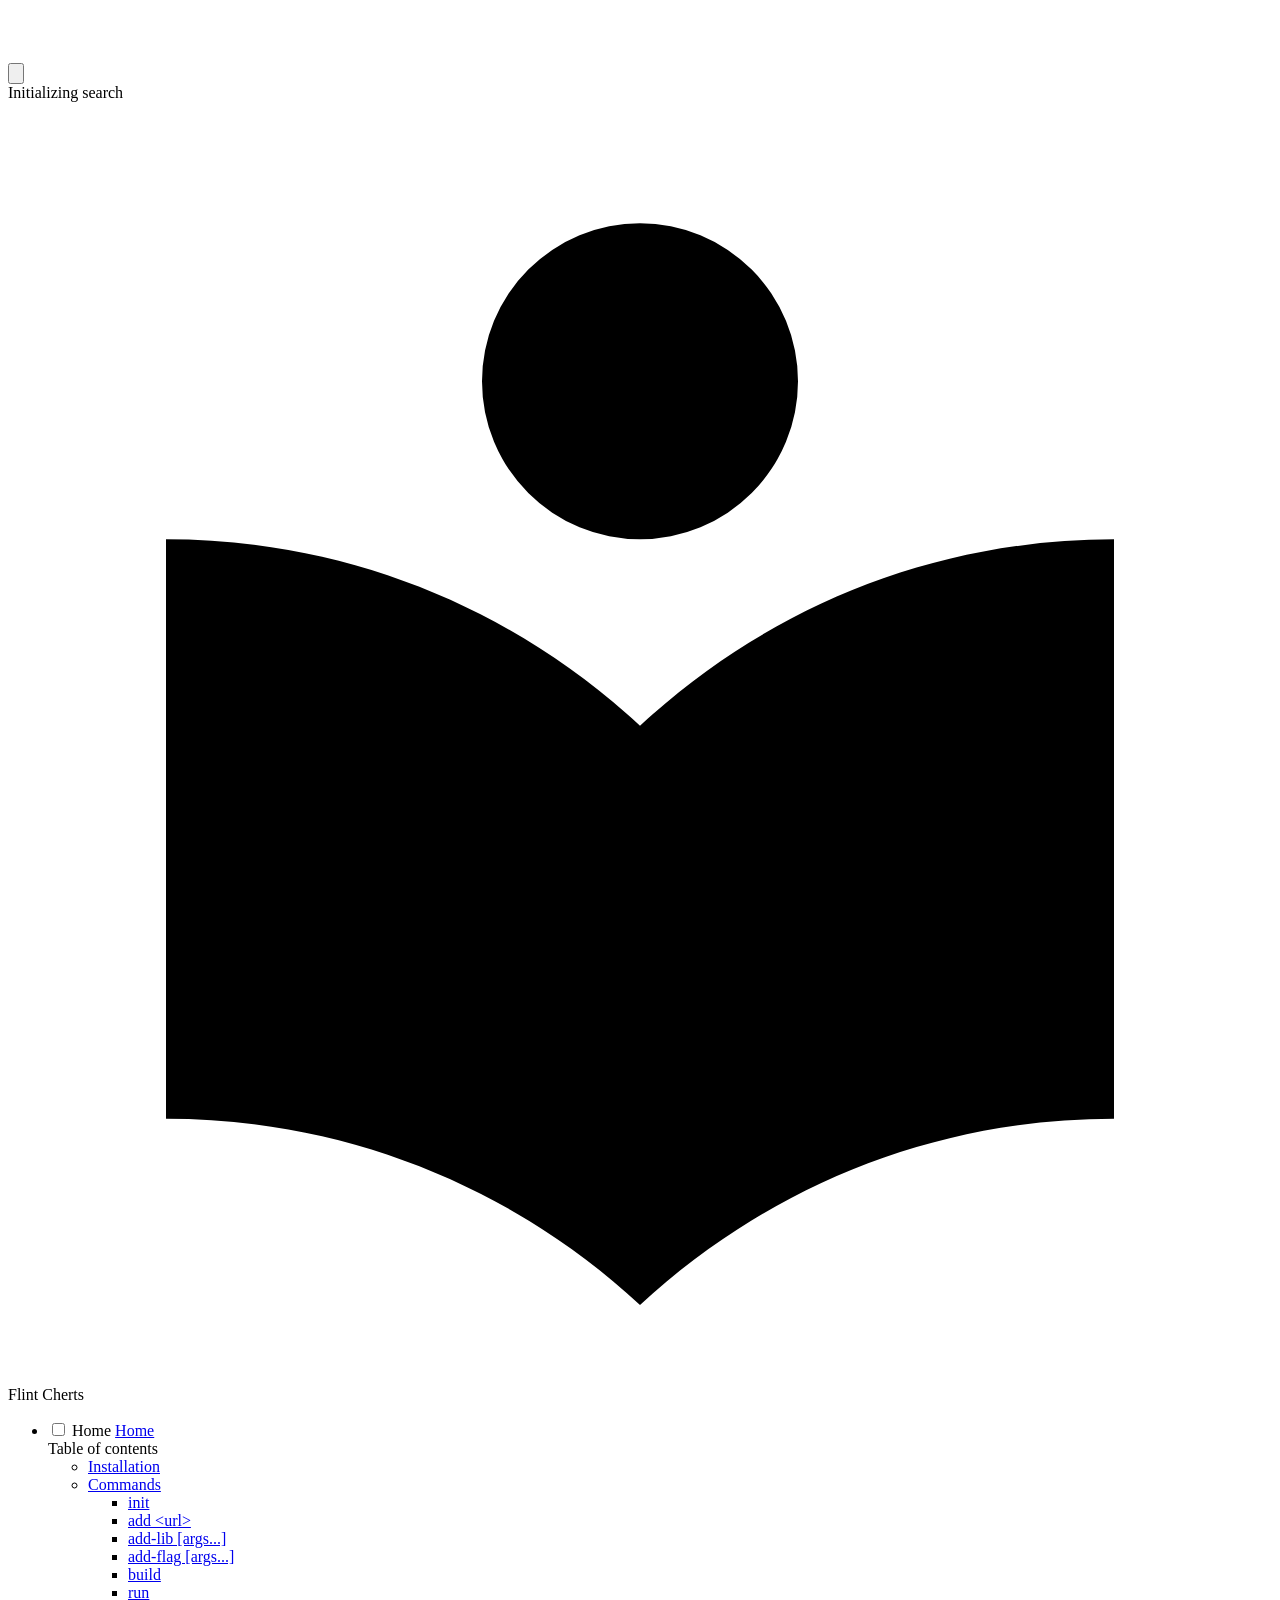
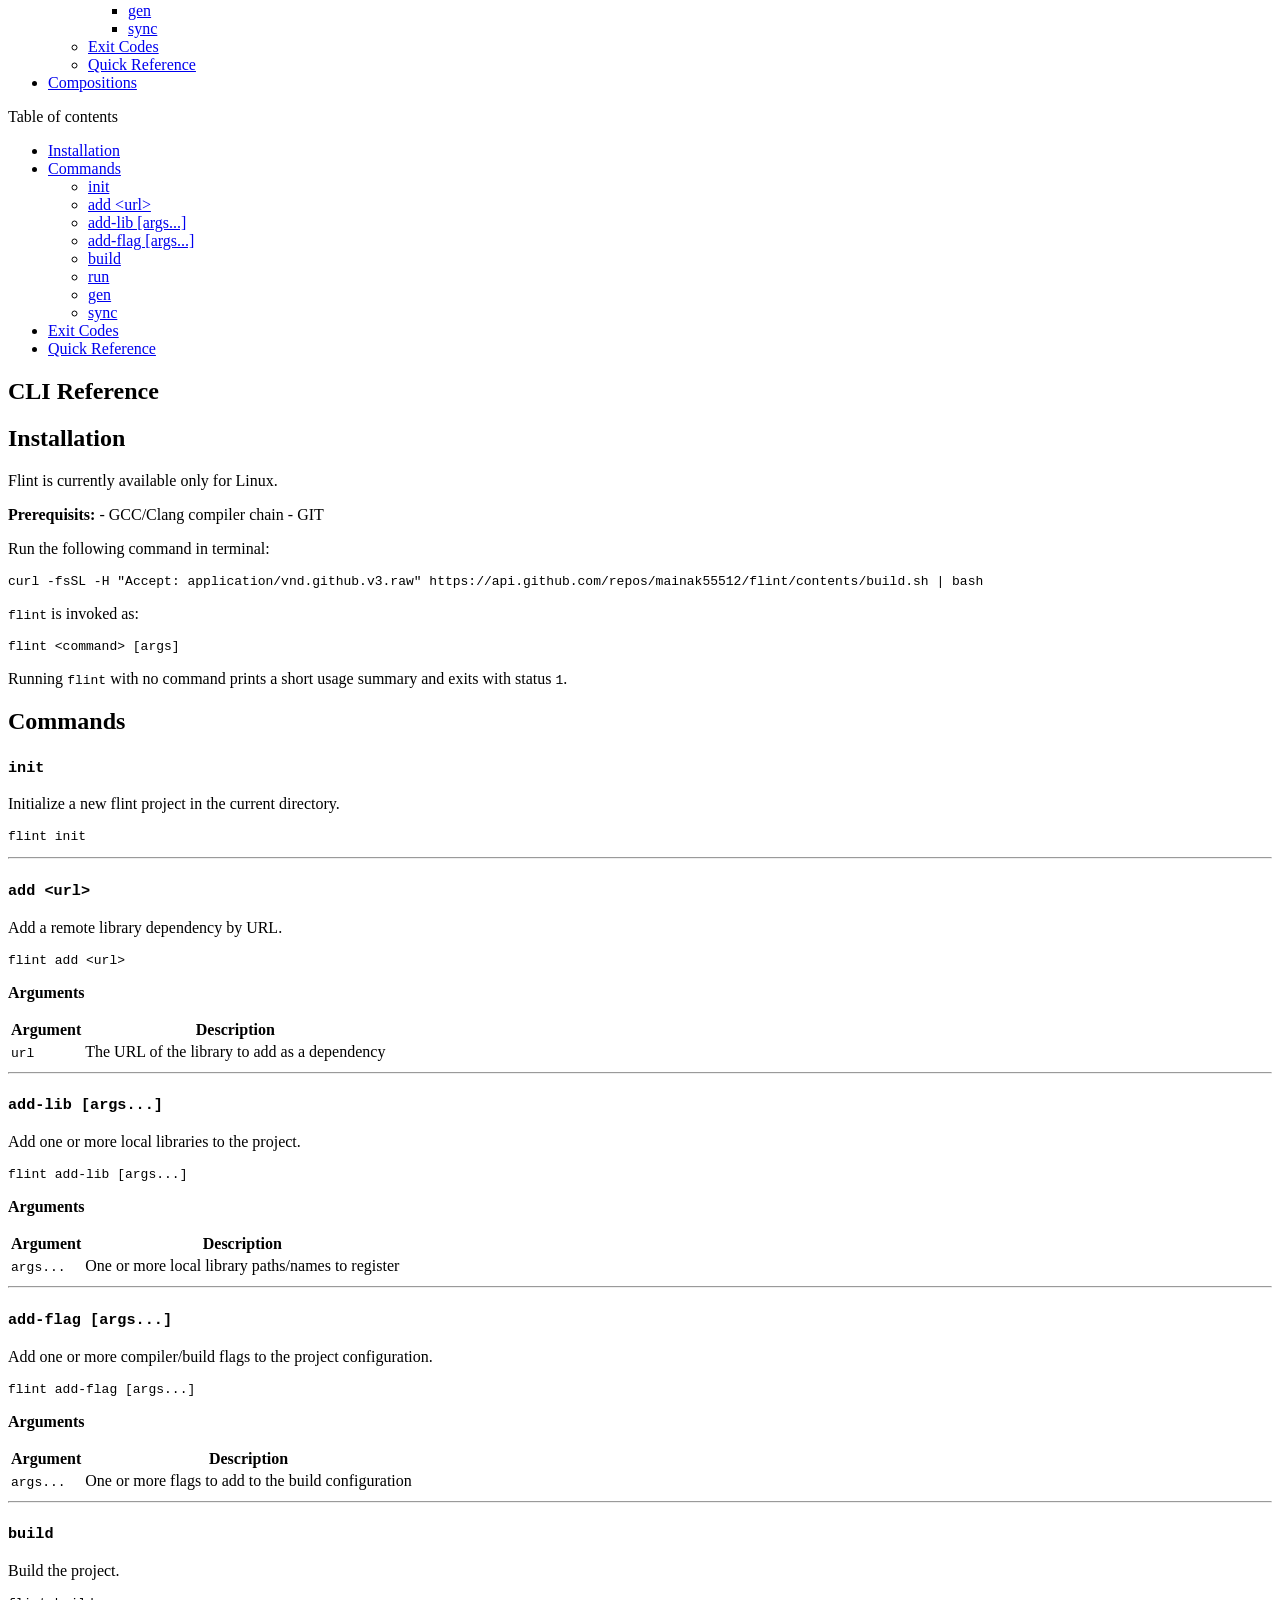
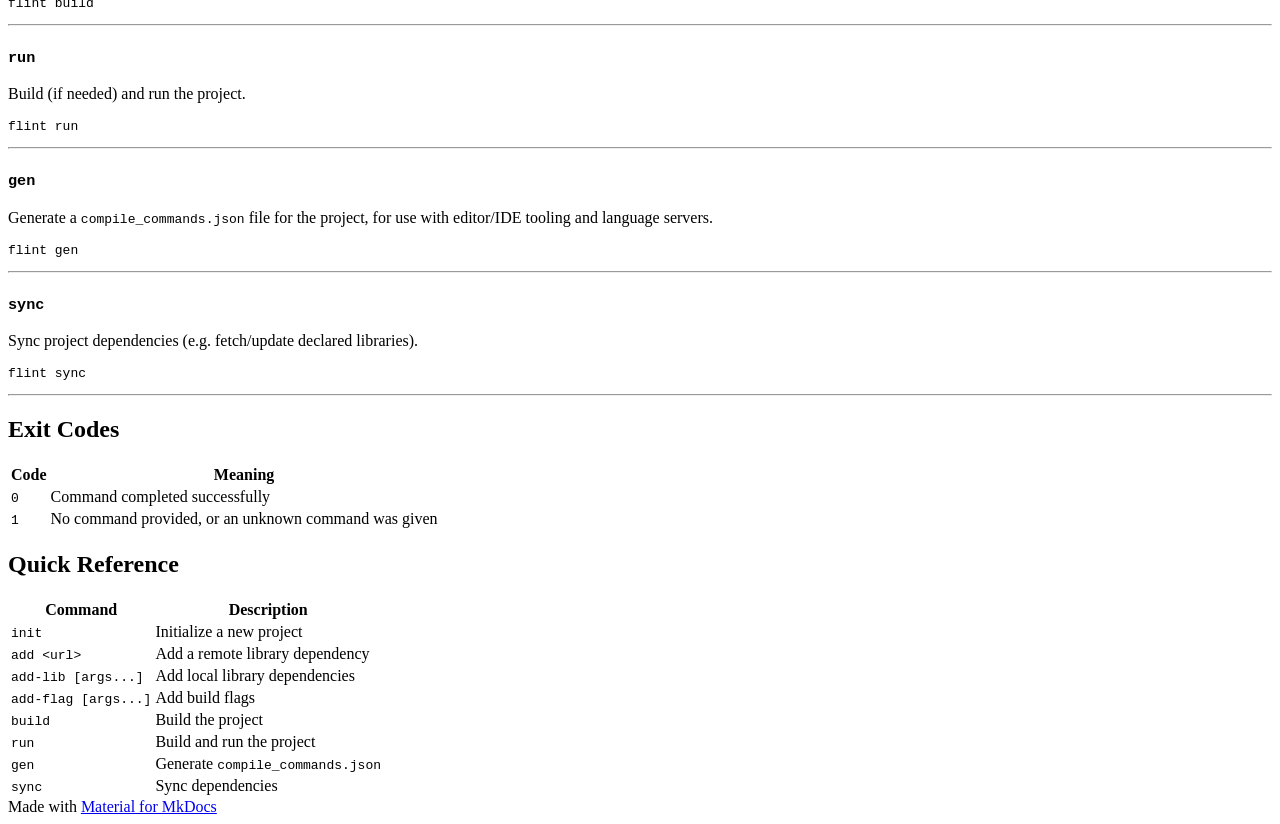
==== commit 896d804b: "Deployed dedffa6 with MkDocs version: 1.6.1" ====
--- a/index.html
+++ b/index.html
@@ -257,6 +257,15 @@
     <ul class="md-nav__list" data-md-component="toc" data-md-scrollfix>
       
         <li class="md-nav__item">
+  <a href="#installation" class="md-nav__link">
+    <span class="md-ellipsis">
+      Installation
+    </span>
+  </a>
+  
+</li>
+      
+        <li class="md-nav__item">
   <a href="#commands" class="md-nav__link">
     <span class="md-ellipsis">
       Commands
@@ -416,6 +425,15 @@
     <ul class="md-nav__list" data-md-component="toc" data-md-scrollfix>
       
         <li class="md-nav__item">
+  <a href="#installation" class="md-nav__link">
+    <span class="md-ellipsis">
+      Installation
+    </span>
+  </a>
+  
+</li>
+      
+        <li class="md-nav__item">
   <a href="#commands" class="md-nav__link">
     <span class="md-ellipsis">
       Commands
@@ -536,19 +554,27 @@
 
 
 <h1 id="cli-reference">CLI Reference</h1>
+<h2 id="installation">Installation</h2>
+<p>Flint is currently available only for Linux.</p>
+<p><strong>Prerequisits:</strong>
+- GCC/Clang compiler chain
+- GIT</p>
+<p>Run the following command in terminal:</p>
+<div class="language-bash highlight"><pre><span></span><code><span id="__span-0-1"><a id="__codelineno-0-1" name="__codelineno-0-1" href="#__codelineno-0-1"></a>curl<span class="w"> </span>-fsSL<span class="w"> </span>-H<span class="w"> </span><span class="s2">&quot;Accept: application/vnd.github.v3.raw&quot;</span><span class="w"> </span>https://api.github.com/repos/mainak55512/flint/contents/build.sh<span class="w"> </span><span class="p">|</span><span class="w"> </span>bash
+</span></code></pre></div>
 <p><code>flint</code> is invoked as:</p>
-<div class="language-text highlight"><pre><span></span><code><span id="__span-0-1"><a id="__codelineno-0-1" name="__codelineno-0-1" href="#__codelineno-0-1"></a>flint &lt;command&gt; [args]
+<div class="language-text highlight"><pre><span></span><code><span id="__span-1-1"><a id="__codelineno-1-1" name="__codelineno-1-1" href="#__codelineno-1-1"></a>flint &lt;command&gt; [args]
 </span></code></pre></div>
 <p>Running <code>flint</code> with no command prints a short usage summary and exits with status <code>1</code>.</p>
 <h2 id="commands">Commands</h2>
 <h3 id="init"><code>init</code></h3>
 <p>Initialize a new flint project in the current directory.</p>
-<div class="language-text highlight"><pre><span></span><code><span id="__span-1-1"><a id="__codelineno-1-1" name="__codelineno-1-1" href="#__codelineno-1-1"></a>flint init
+<div class="language-text highlight"><pre><span></span><code><span id="__span-2-1"><a id="__codelineno-2-1" name="__codelineno-2-1" href="#__codelineno-2-1"></a>flint init
 </span></code></pre></div>
 <hr />
 <h3 id="add-url"><code>add &lt;url&gt;</code></h3>
 <p>Add a remote library dependency by URL.</p>
-<div class="language-text highlight"><pre><span></span><code><span id="__span-2-1"><a id="__codelineno-2-1" name="__codelineno-2-1" href="#__codelineno-2-1"></a>flint add &lt;url&gt;
+<div class="language-text highlight"><pre><span></span><code><span id="__span-3-1"><a id="__codelineno-3-1" name="__codelineno-3-1" href="#__codelineno-3-1"></a>flint add &lt;url&gt;
 </span></code></pre></div>
 <p><strong>Arguments</strong></p>
 <table>
@@ -568,7 +594,7 @@
 <hr />
 <h3 id="add-lib-args"><code>add-lib [args...]</code></h3>
 <p>Add one or more local libraries to the project.</p>
-<div class="language-text highlight"><pre><span></span><code><span id="__span-3-1"><a id="__codelineno-3-1" name="__codelineno-3-1" href="#__codelineno-3-1"></a>flint add-lib [args...]
+<div class="language-text highlight"><pre><span></span><code><span id="__span-4-1"><a id="__codelineno-4-1" name="__codelineno-4-1" href="#__codelineno-4-1"></a>flint add-lib [args...]
 </span></code></pre></div>
 <p><strong>Arguments</strong></p>
 <table>
@@ -588,7 +614,7 @@
 <hr />
 <h3 id="add-flag-args"><code>add-flag [args...]</code></h3>
 <p>Add one or more compiler/build flags to the project configuration.</p>
-<div class="language-text highlight"><pre><span></span><code><span id="__span-4-1"><a id="__codelineno-4-1" name="__codelineno-4-1" href="#__codelineno-4-1"></a>flint add-flag [args...]
+<div class="language-text highlight"><pre><span></span><code><span id="__span-5-1"><a id="__codelineno-5-1" name="__codelineno-5-1" href="#__codelineno-5-1"></a>flint add-flag [args...]
 </span></code></pre></div>
 <p><strong>Arguments</strong></p>
 <table>
@@ -608,22 +634,22 @@
 <hr />
 <h3 id="build"><code>build</code></h3>
 <p>Build the project.</p>
-<div class="language-text highlight"><pre><span></span><code><span id="__span-5-1"><a id="__codelineno-5-1" name="__codelineno-5-1" href="#__codelineno-5-1"></a>flint build
+<div class="language-text highlight"><pre><span></span><code><span id="__span-6-1"><a id="__codelineno-6-1" name="__codelineno-6-1" href="#__codelineno-6-1"></a>flint build
 </span></code></pre></div>
 <hr />
 <h3 id="run"><code>run</code></h3>
 <p>Build (if needed) and run the project.</p>
-<div class="language-text highlight"><pre><span></span><code><span id="__span-6-1"><a id="__codelineno-6-1" name="__codelineno-6-1" href="#__codelineno-6-1"></a>flint run
+<div class="language-text highlight"><pre><span></span><code><span id="__span-7-1"><a id="__codelineno-7-1" name="__codelineno-7-1" href="#__codelineno-7-1"></a>flint run
 </span></code></pre></div>
 <hr />
 <h3 id="gen"><code>gen</code></h3>
 <p>Generate a <code>compile_commands.json</code> file for the project, for use with editor/IDE tooling and language servers.</p>
-<div class="language-text highlight"><pre><span></span><code><span id="__span-7-1"><a id="__codelineno-7-1" name="__codelineno-7-1" href="#__codelineno-7-1"></a>flint gen
+<div class="language-text highlight"><pre><span></span><code><span id="__span-8-1"><a id="__codelineno-8-1" name="__codelineno-8-1" href="#__codelineno-8-1"></a>flint gen
 </span></code></pre></div>
 <hr />
 <h3 id="sync"><code>sync</code></h3>
 <p>Sync project dependencies (e.g. fetch/update declared libraries).</p>
-<div class="language-text highlight"><pre><span></span><code><span id="__span-8-1"><a id="__codelineno-8-1" name="__codelineno-8-1" href="#__codelineno-8-1"></a>flint sync
+<div class="language-text highlight"><pre><span></span><code><span id="__span-9-1"><a id="__codelineno-9-1" name="__codelineno-9-1" href="#__codelineno-9-1"></a>flint sync
 </span></code></pre></div>
 <hr />
 <h2 id="exit-codes">Exit Codes</h2>
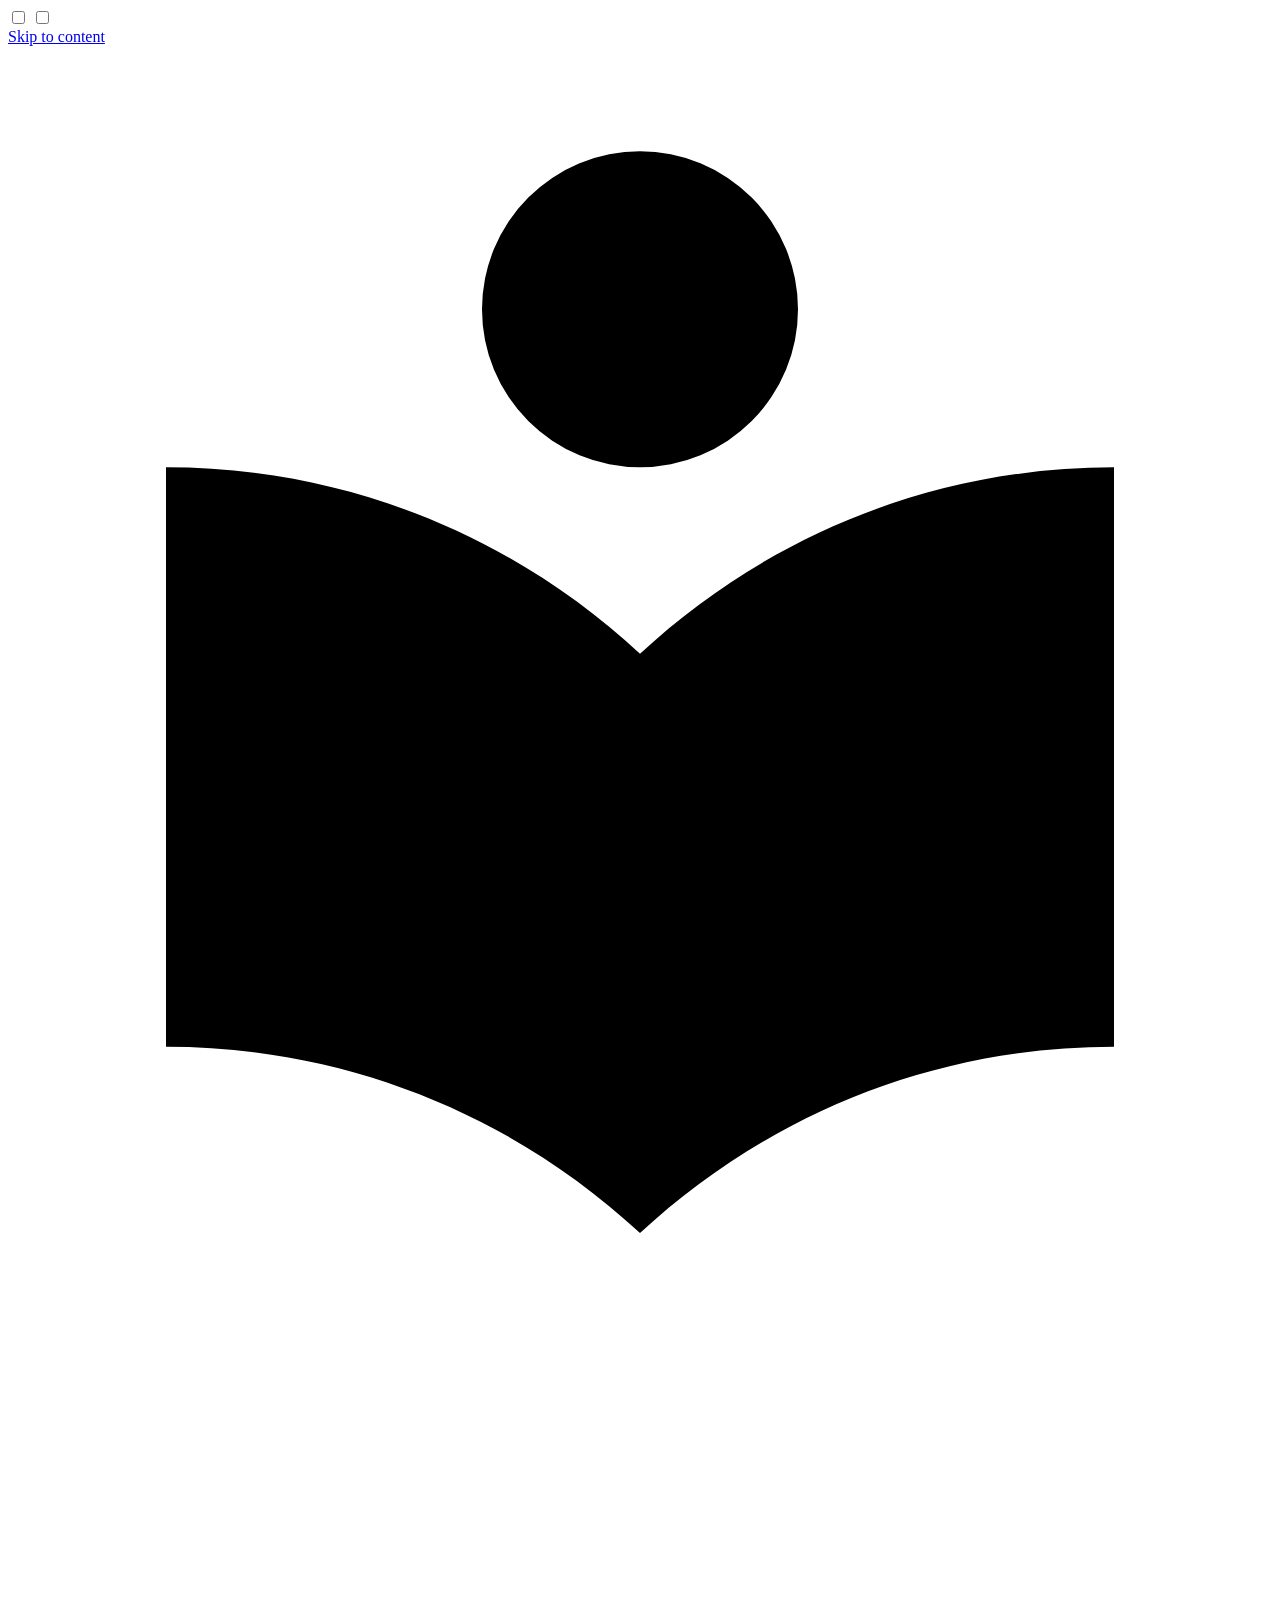
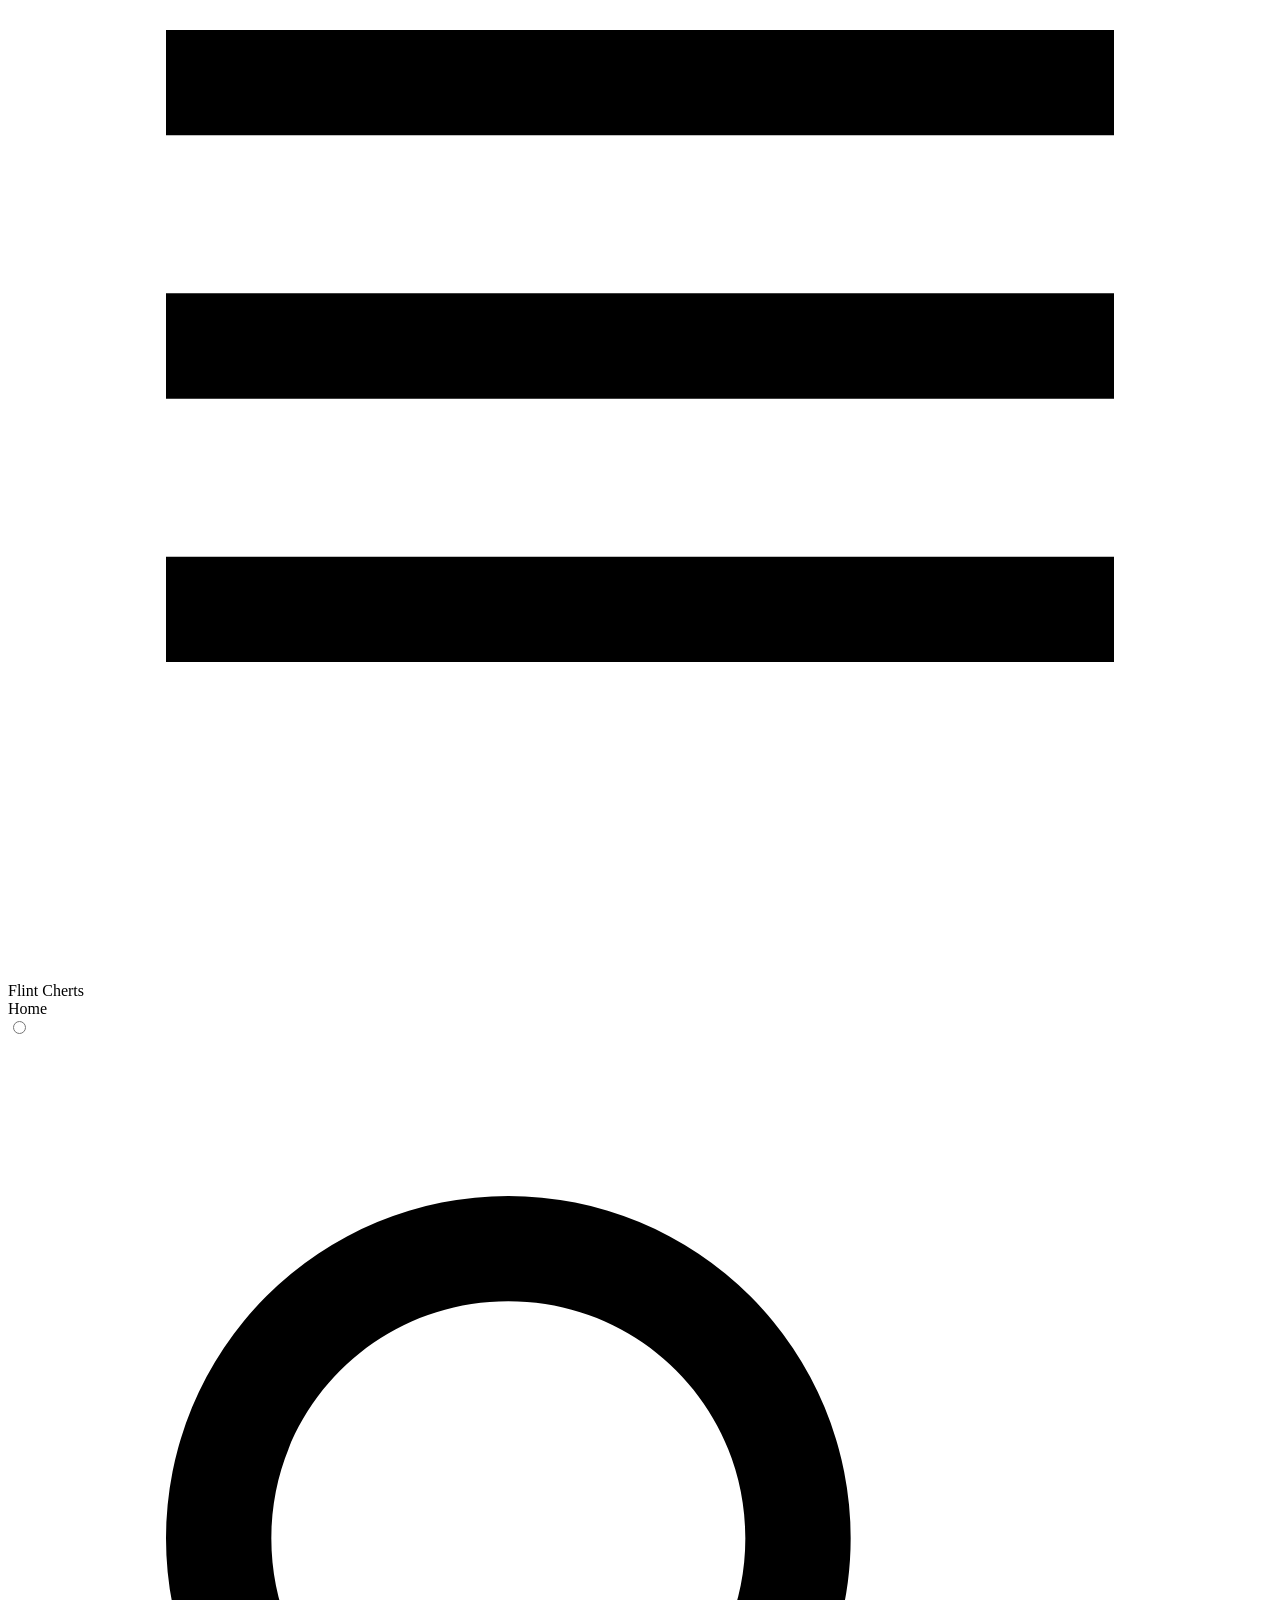
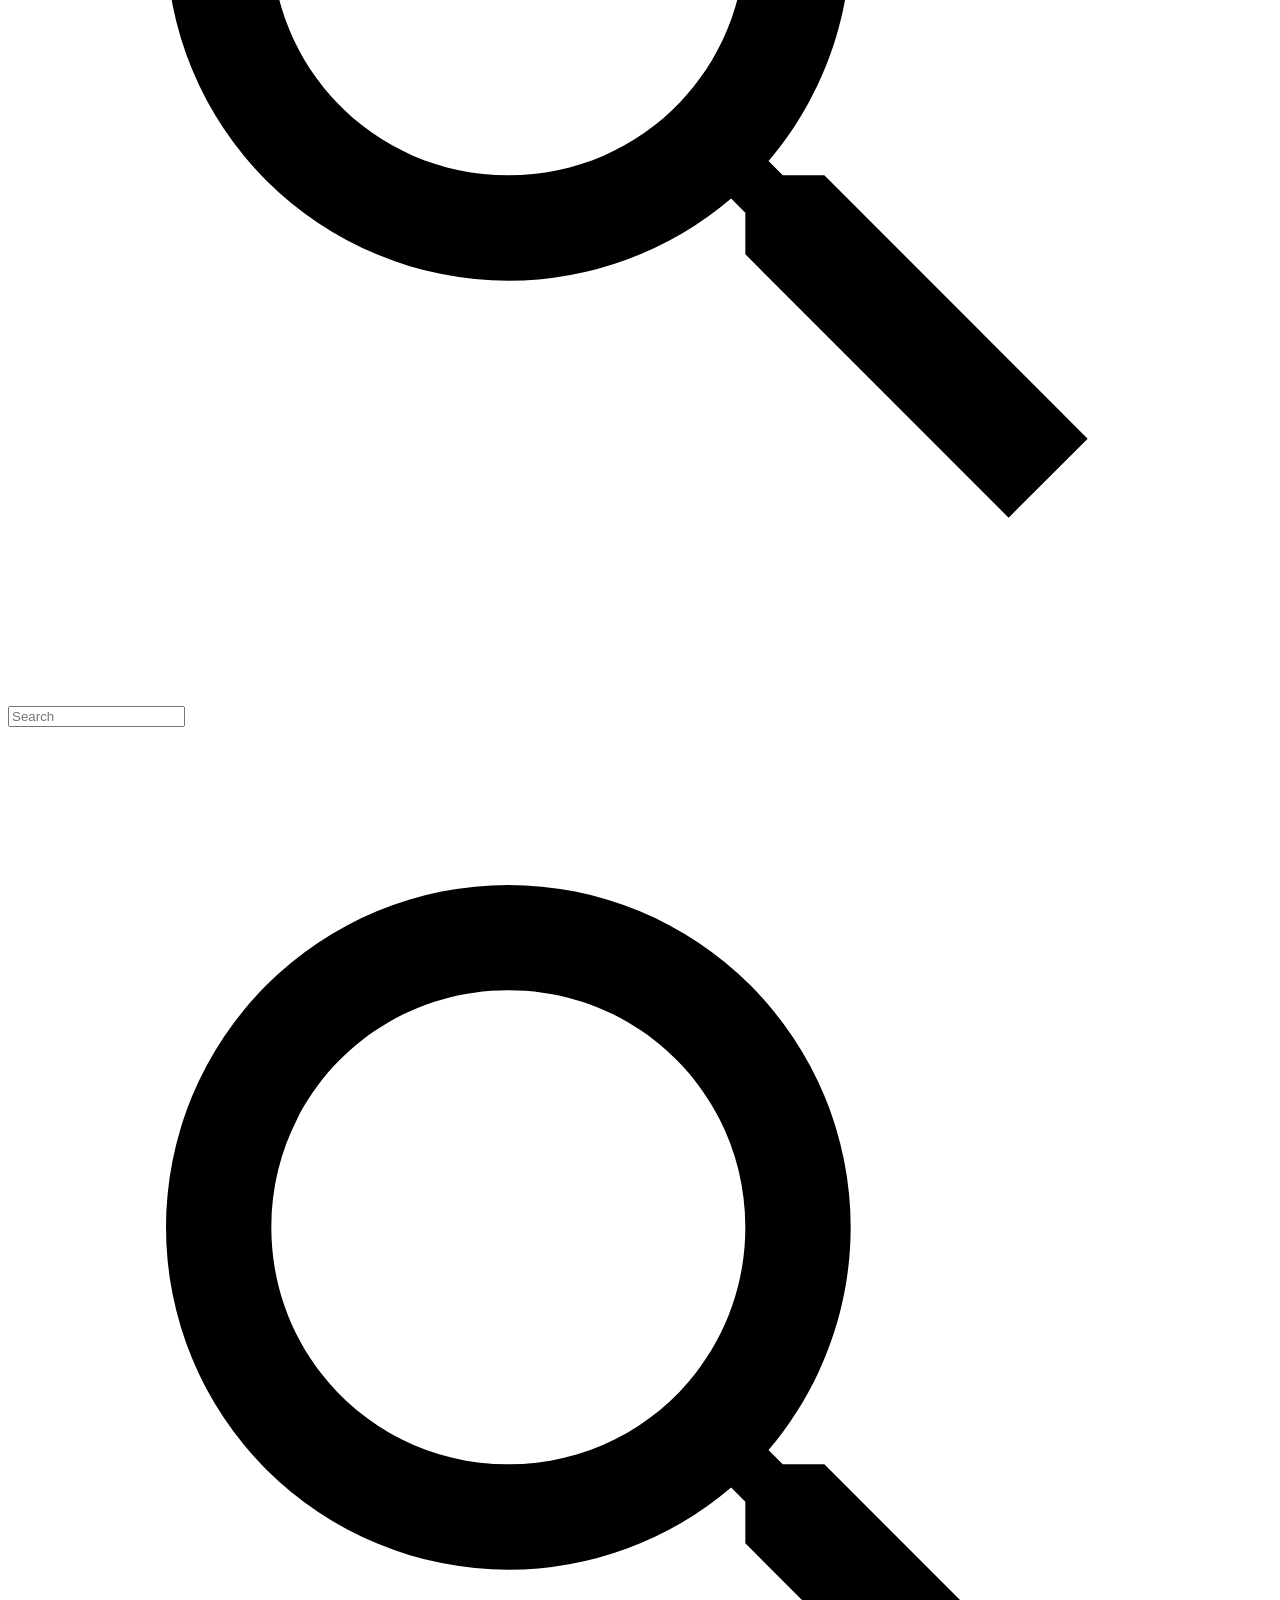
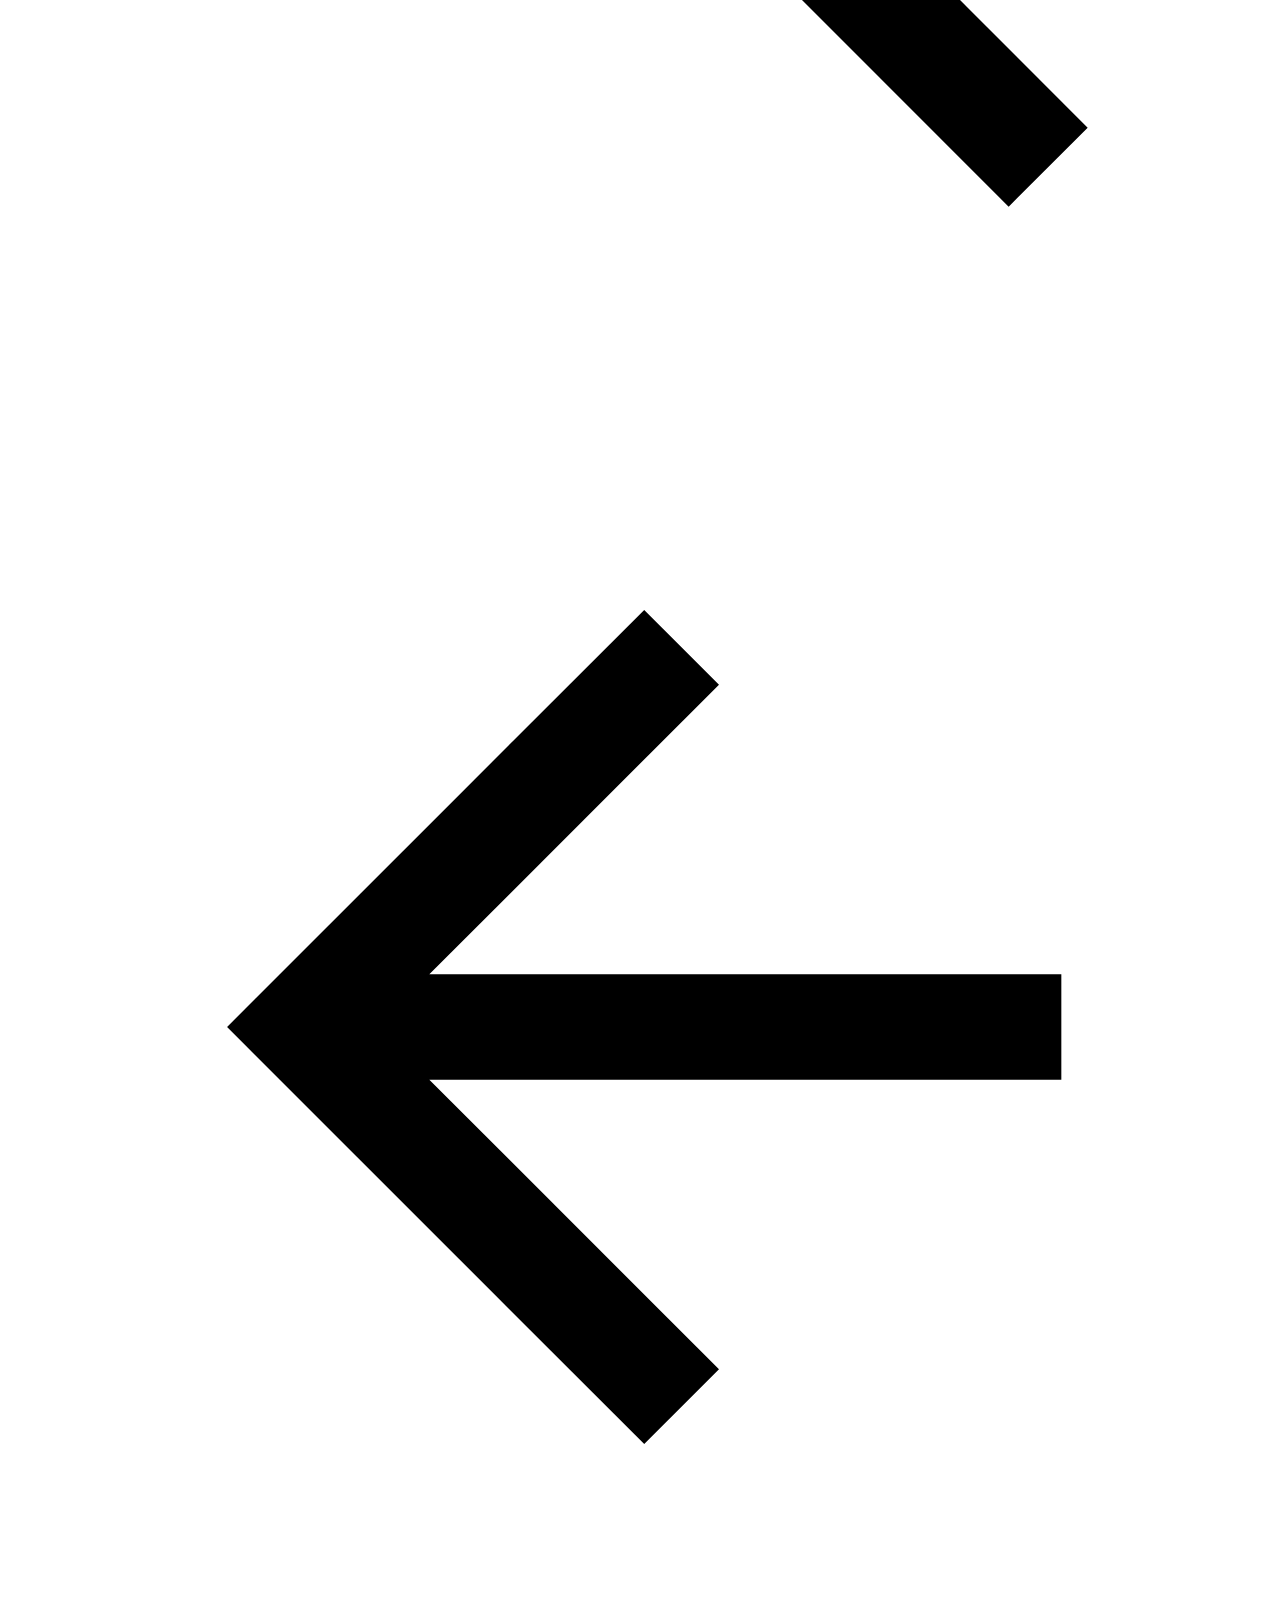
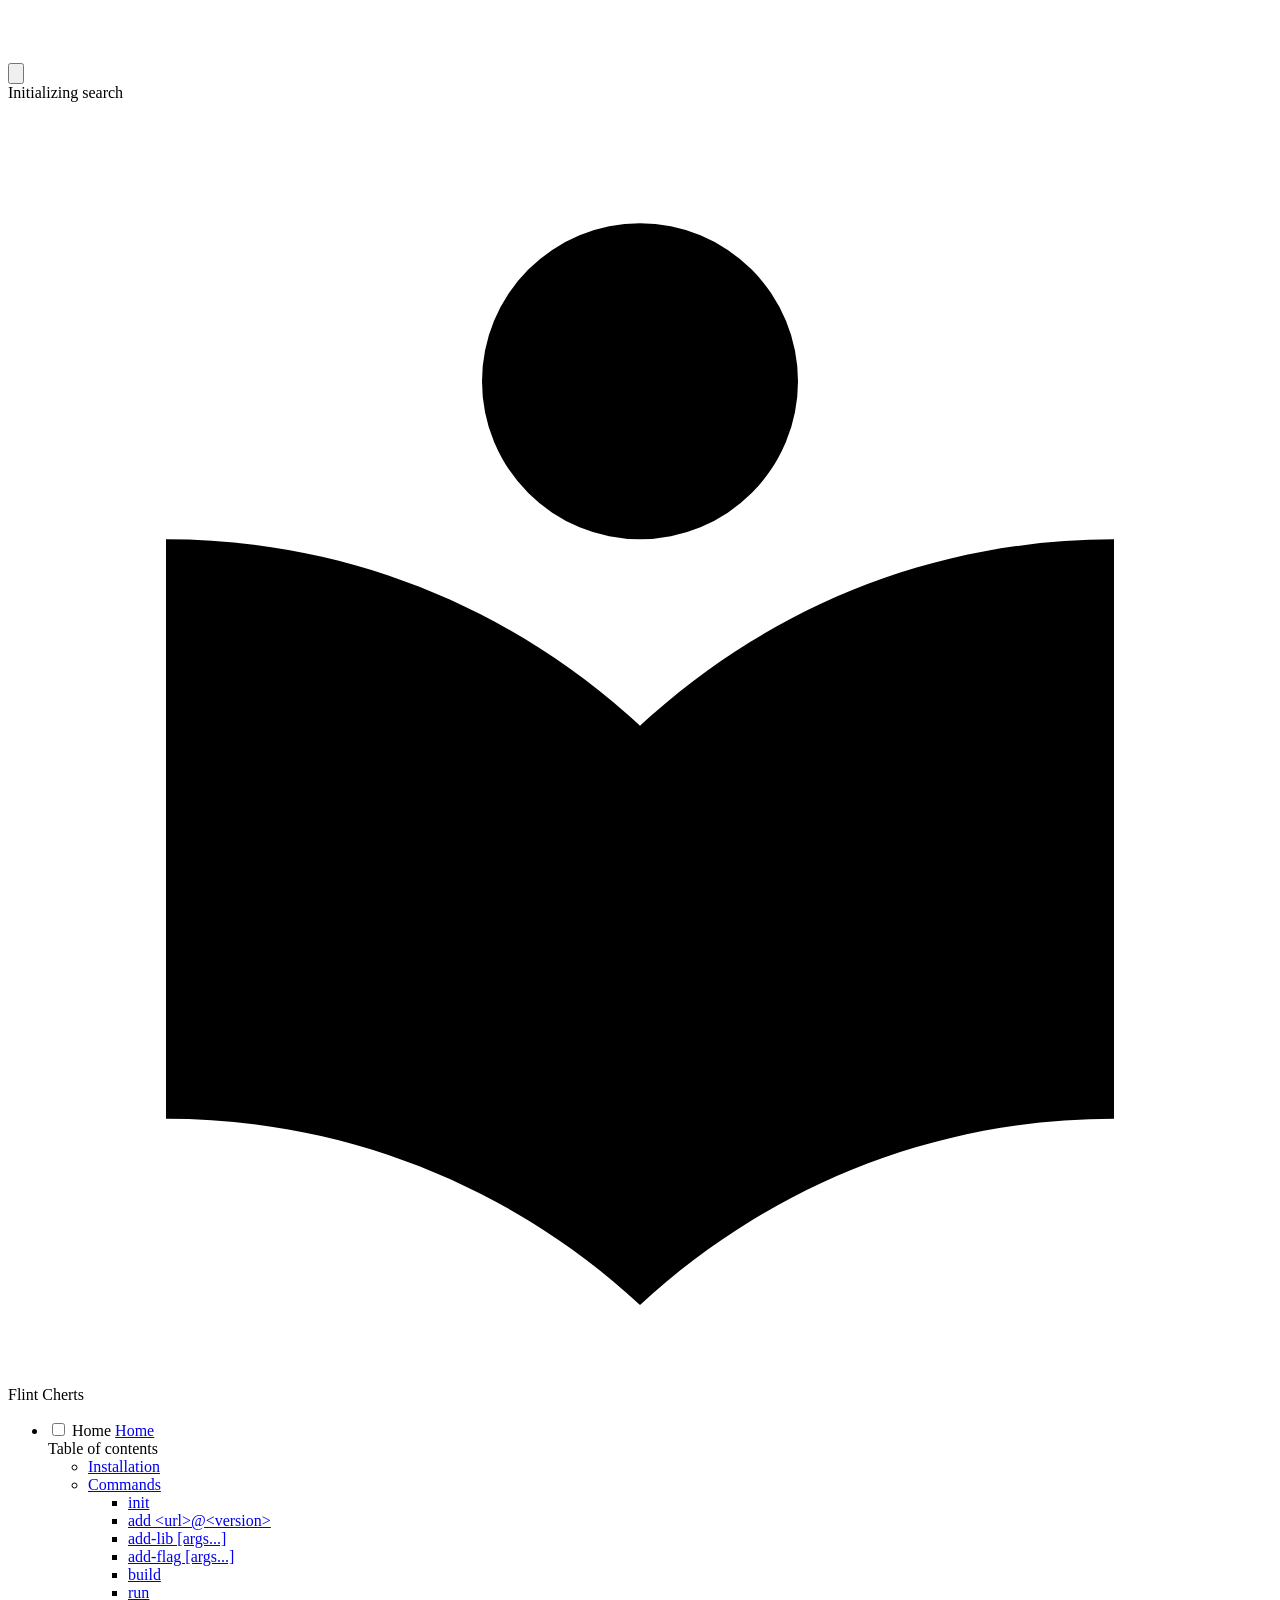
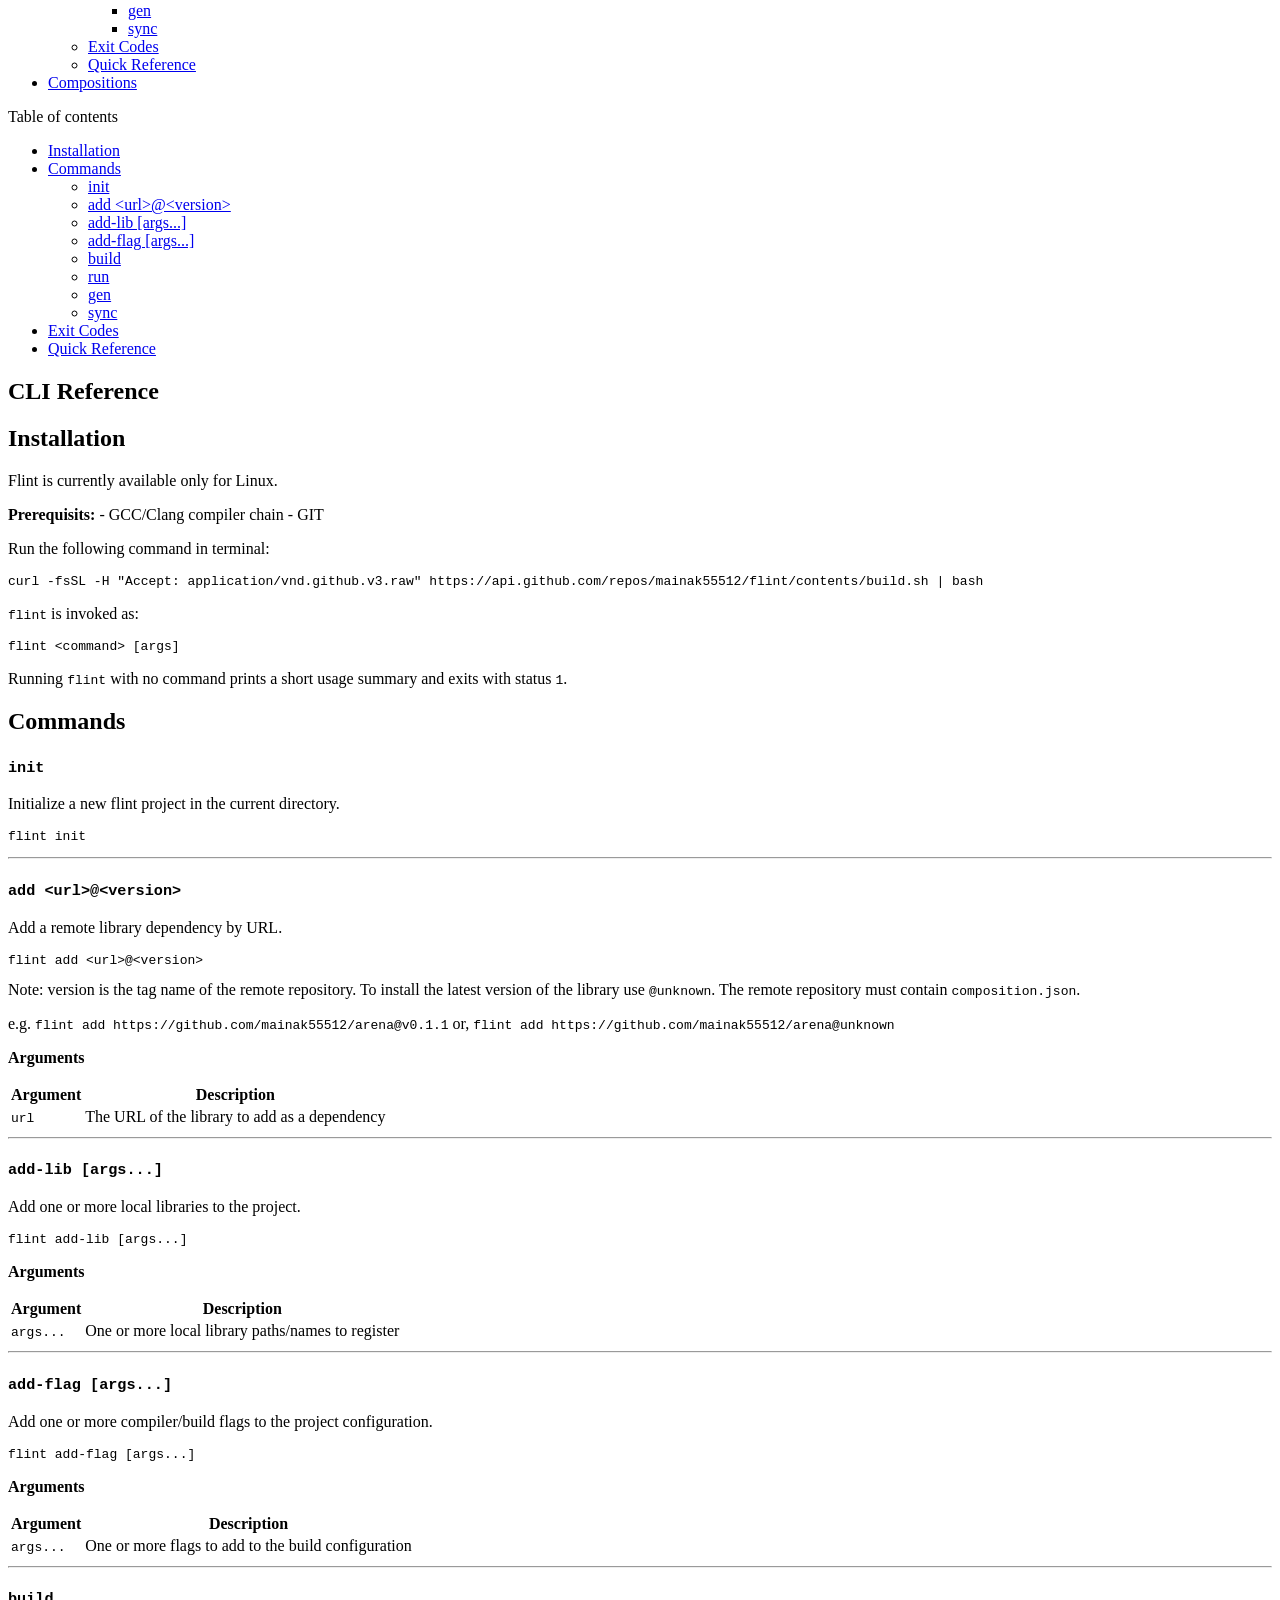
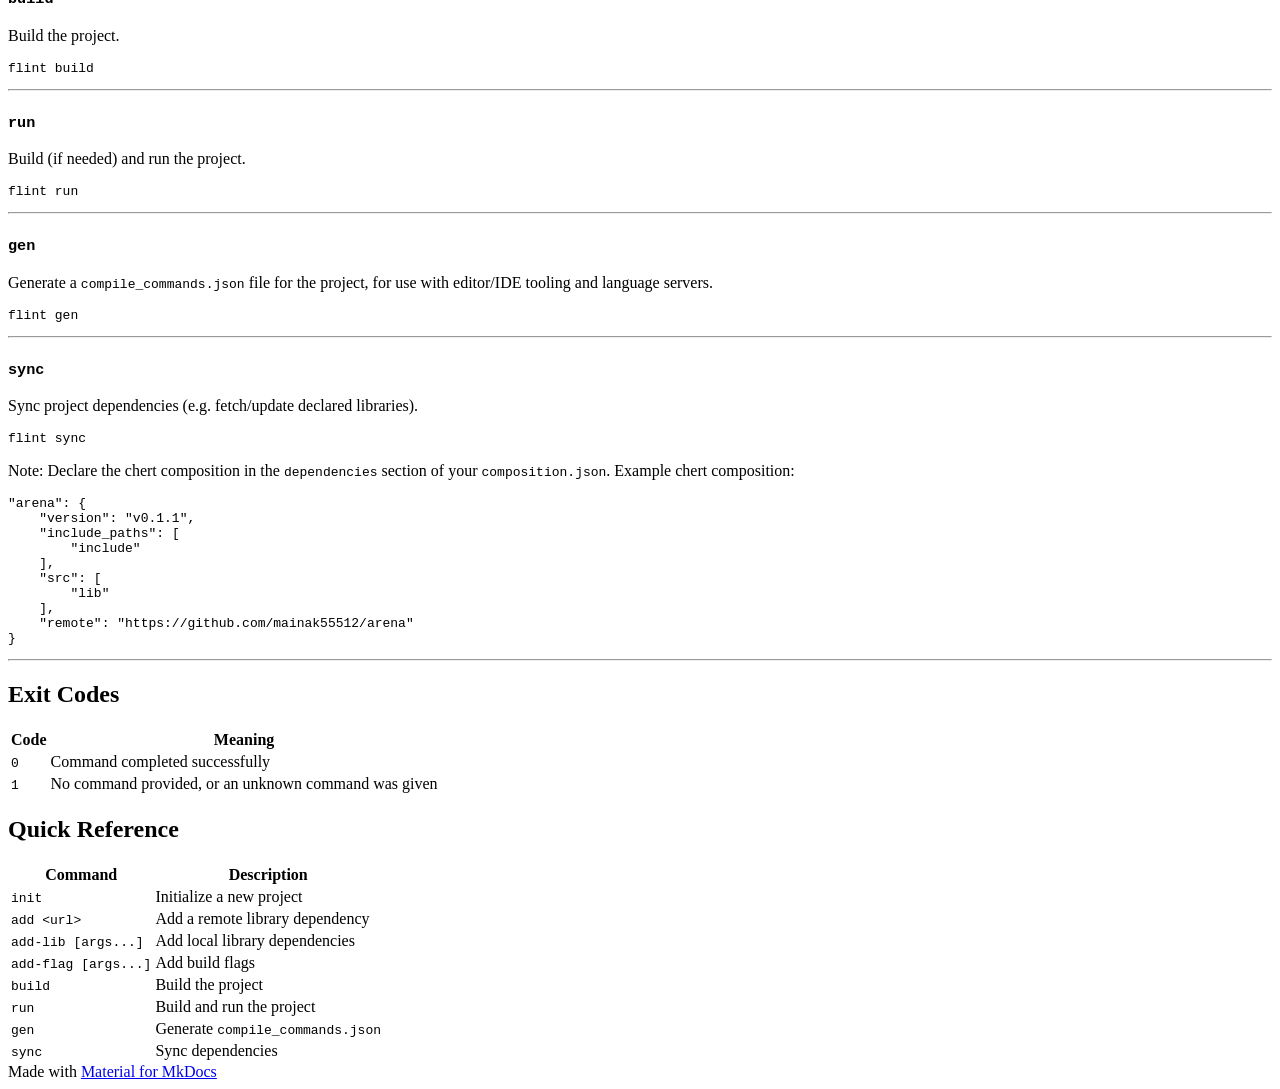
==== commit 89bad581: "Deployed c7f2728 with MkDocs version: 1.6.1" ====
--- a/index.html
+++ b/index.html
@@ -285,9 +285,9 @@
 </li>
         
           <li class="md-nav__item">
-  <a href="#add-url" class="md-nav__link">
-    <span class="md-ellipsis">
-      add &lt;url&gt;
+  <a href="#add-urlversion" class="md-nav__link">
+    <span class="md-ellipsis">
+      add &lt;url&gt;@&lt;version&gt;
     </span>
   </a>
   
@@ -453,9 +453,9 @@
 </li>
         
           <li class="md-nav__item">
-  <a href="#add-url" class="md-nav__link">
-    <span class="md-ellipsis">
-      add &lt;url&gt;
+  <a href="#add-urlversion" class="md-nav__link">
+    <span class="md-ellipsis">
+      add &lt;url&gt;@&lt;version&gt;
     </span>
   </a>
   
@@ -572,10 +572,12 @@
 <div class="language-text highlight"><pre><span></span><code><span id="__span-2-1"><a id="__codelineno-2-1" name="__codelineno-2-1" href="#__codelineno-2-1"></a>flint init
 </span></code></pre></div>
 <hr />
-<h3 id="add-url"><code>add &lt;url&gt;</code></h3>
+<h3 id="add-urlversion"><code>add &lt;url&gt;@&lt;version&gt;</code></h3>
 <p>Add a remote library dependency by URL.</p>
-<div class="language-text highlight"><pre><span></span><code><span id="__span-3-1"><a id="__codelineno-3-1" name="__codelineno-3-1" href="#__codelineno-3-1"></a>flint add &lt;url&gt;
-</span></code></pre></div>
+<p><div class="language-text highlight"><pre><span></span><code><span id="__span-3-1"><a id="__codelineno-3-1" name="__codelineno-3-1" href="#__codelineno-3-1"></a>flint add &lt;url&gt;@&lt;version&gt;
+</span></code></pre></div>
+Note: version is the tag name of the remote repository. To install the latest version of the library use <code>@unknown</code>. The remote repository must contain <code>composition.json</code>.</p>
+<p>e.g. <code>flint add https://github.com/mainak55512/arena@v0.1.1</code> or, <code>flint add https://github.com/mainak55512/arena@unknown</code></p>
 <p><strong>Arguments</strong></p>
 <table>
 <thead>
@@ -650,6 +652,18 @@
 <h3 id="sync"><code>sync</code></h3>
 <p>Sync project dependencies (e.g. fetch/update declared libraries).</p>
 <div class="language-text highlight"><pre><span></span><code><span id="__span-9-1"><a id="__codelineno-9-1" name="__codelineno-9-1" href="#__codelineno-9-1"></a>flint sync
+</span></code></pre></div>
+<p>Note: Declare the chert composition in the <code>dependencies</code> section of your <code>composition.json</code>. Example chert composition:</p>
+<div class="language-json highlight"><pre><span></span><code><span id="__span-10-1"><a id="__codelineno-10-1" name="__codelineno-10-1" href="#__codelineno-10-1"></a><span class="nt">&quot;arena&quot;</span><span class="p">:</span><span class="w"> </span><span class="p">{</span>
+</span><span id="__span-10-2"><a id="__codelineno-10-2" name="__codelineno-10-2" href="#__codelineno-10-2"></a><span class="w">    </span><span class="nt">&quot;version&quot;</span><span class="p">:</span><span class="w"> </span><span class="s2">&quot;v0.1.1&quot;</span><span class="p">,</span>
+</span><span id="__span-10-3"><a id="__codelineno-10-3" name="__codelineno-10-3" href="#__codelineno-10-3"></a><span class="w">    </span><span class="nt">&quot;include_paths&quot;</span><span class="p">:</span><span class="w"> </span><span class="p">[</span>
+</span><span id="__span-10-4"><a id="__codelineno-10-4" name="__codelineno-10-4" href="#__codelineno-10-4"></a><span class="w">        </span><span class="s2">&quot;include&quot;</span>
+</span><span id="__span-10-5"><a id="__codelineno-10-5" name="__codelineno-10-5" href="#__codelineno-10-5"></a><span class="w">    </span><span class="p">],</span>
+</span><span id="__span-10-6"><a id="__codelineno-10-6" name="__codelineno-10-6" href="#__codelineno-10-6"></a><span class="w">    </span><span class="nt">&quot;src&quot;</span><span class="p">:</span><span class="w"> </span><span class="p">[</span>
+</span><span id="__span-10-7"><a id="__codelineno-10-7" name="__codelineno-10-7" href="#__codelineno-10-7"></a><span class="w">        </span><span class="s2">&quot;lib&quot;</span>
+</span><span id="__span-10-8"><a id="__codelineno-10-8" name="__codelineno-10-8" href="#__codelineno-10-8"></a><span class="w">    </span><span class="p">],</span>
+</span><span id="__span-10-9"><a id="__codelineno-10-9" name="__codelineno-10-9" href="#__codelineno-10-9"></a><span class="w">    </span><span class="nt">&quot;remote&quot;</span><span class="p">:</span><span class="w"> </span><span class="s2">&quot;https://github.com/mainak55512/arena&quot;</span>
+</span><span id="__span-10-10"><a id="__codelineno-10-10" name="__codelineno-10-10" href="#__codelineno-10-10"></a><span class="p">}</span>
 </span></code></pre></div>
 <hr />
 <h2 id="exit-codes">Exit Codes</h2>
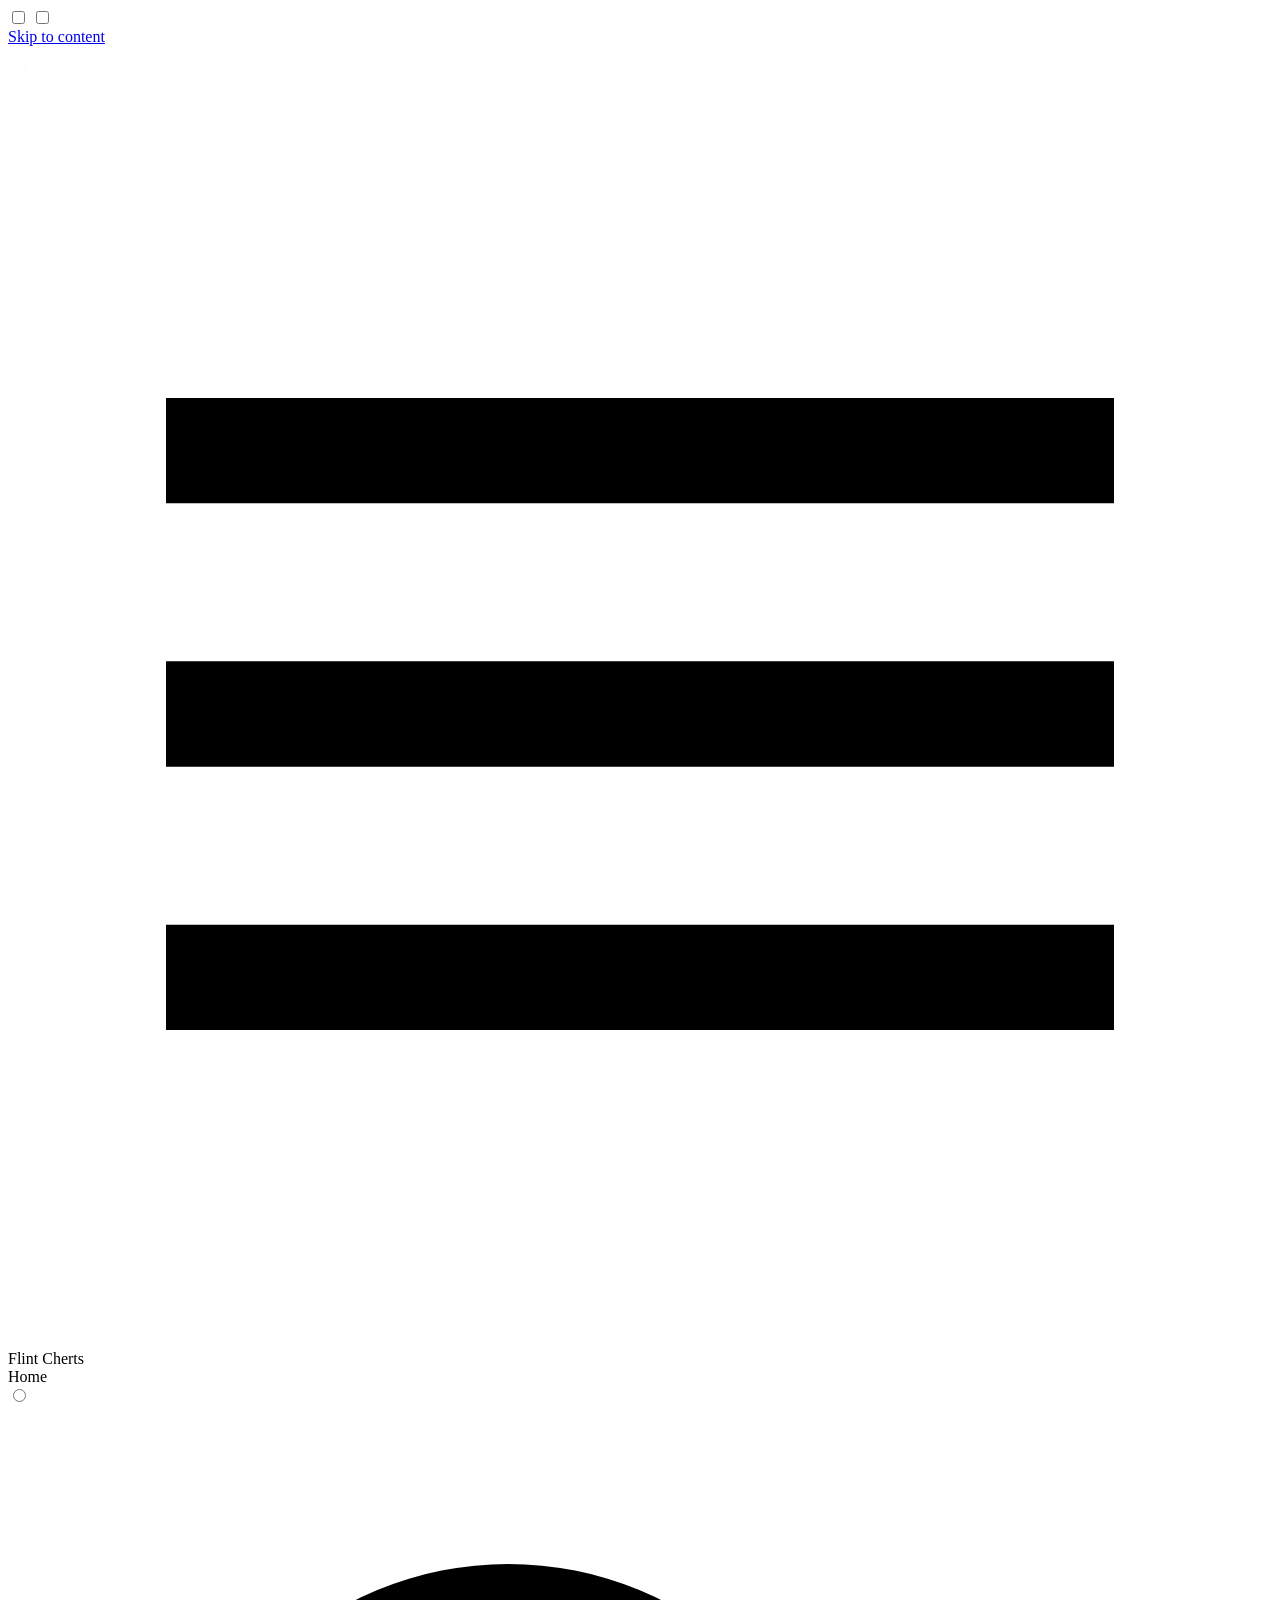
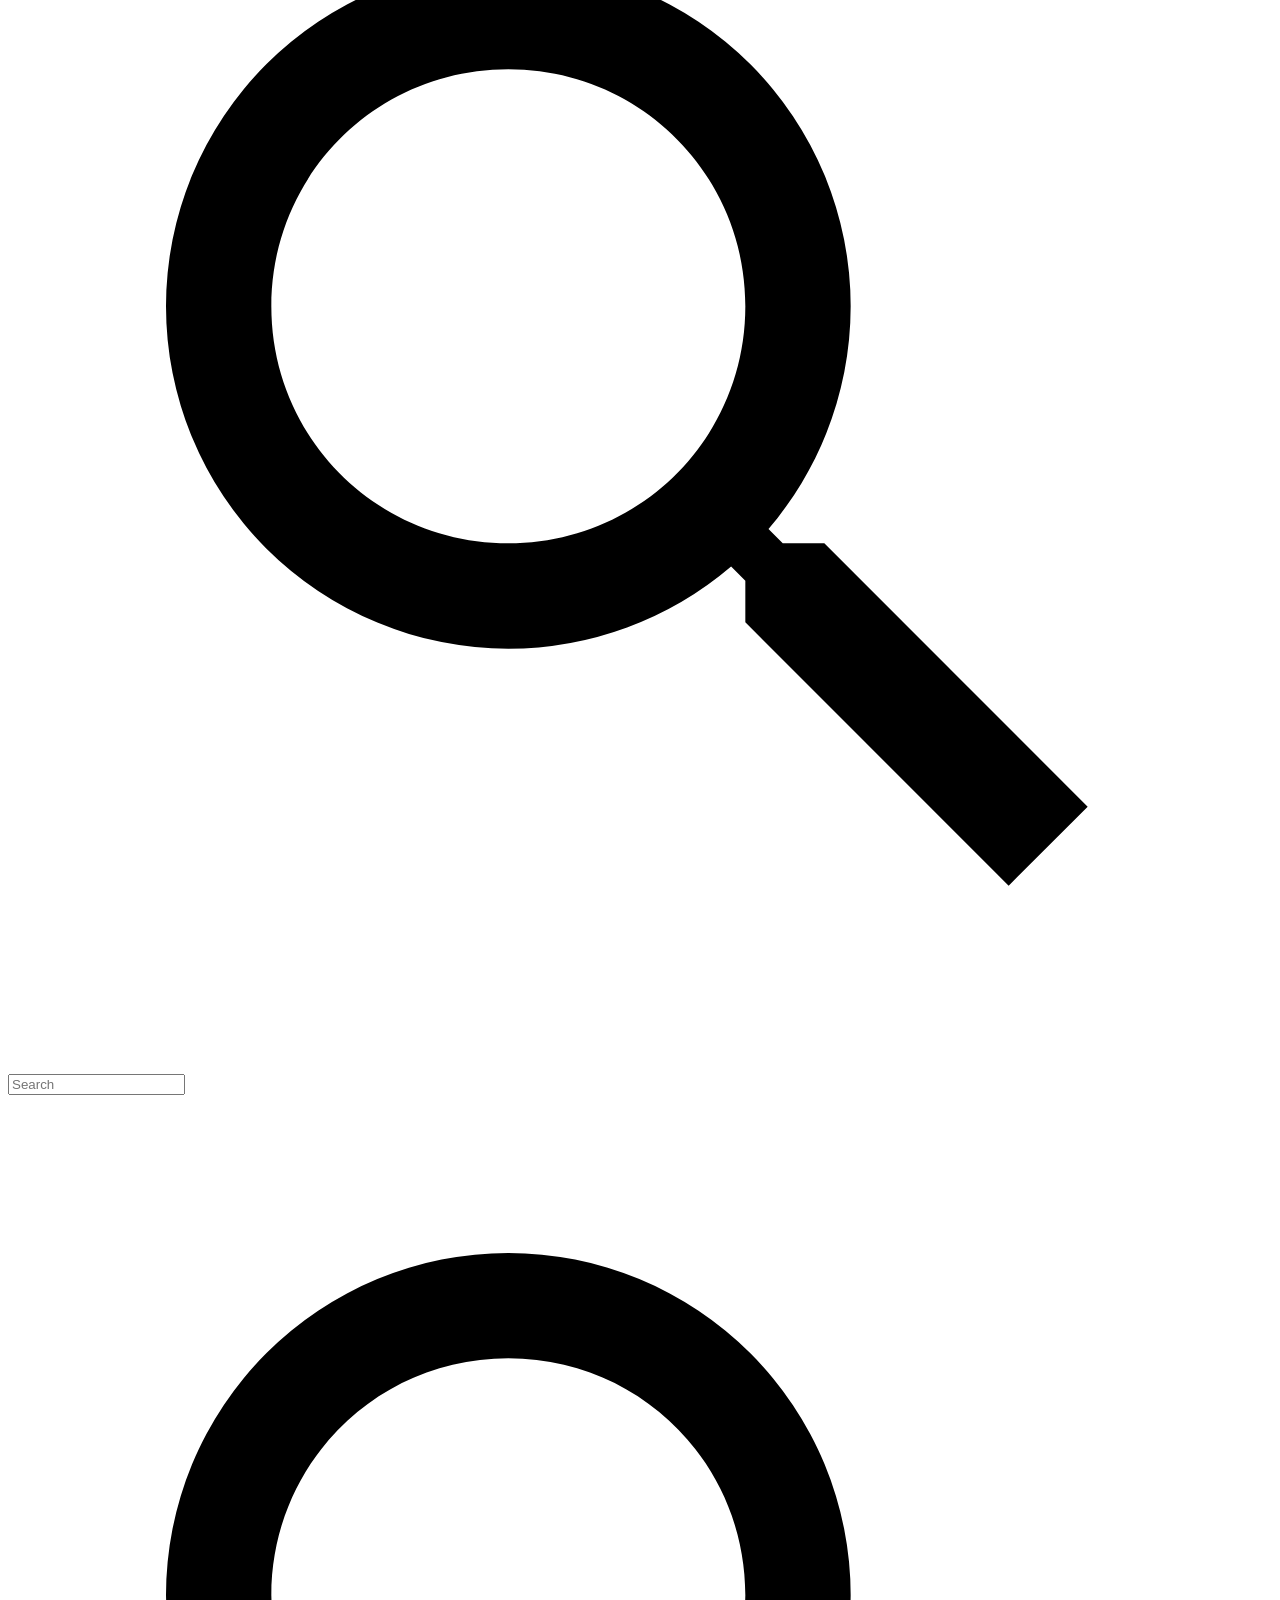
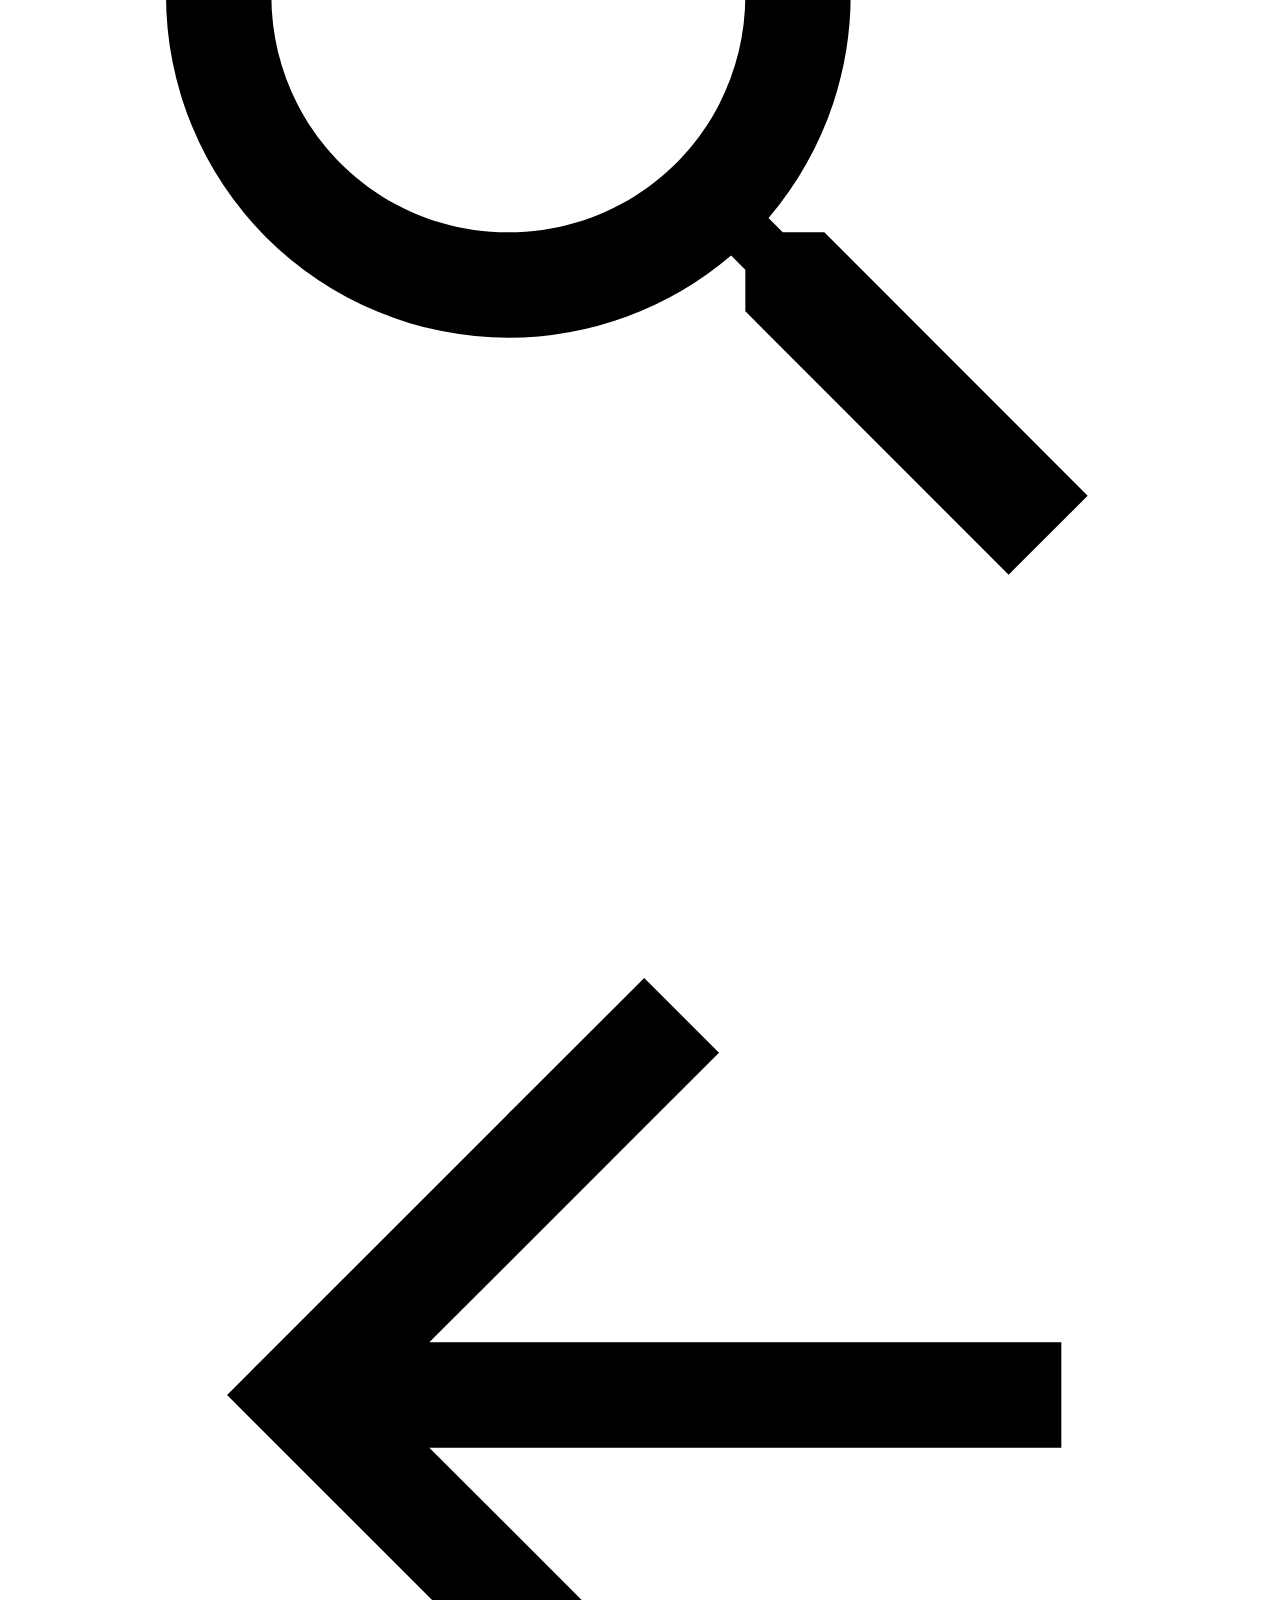
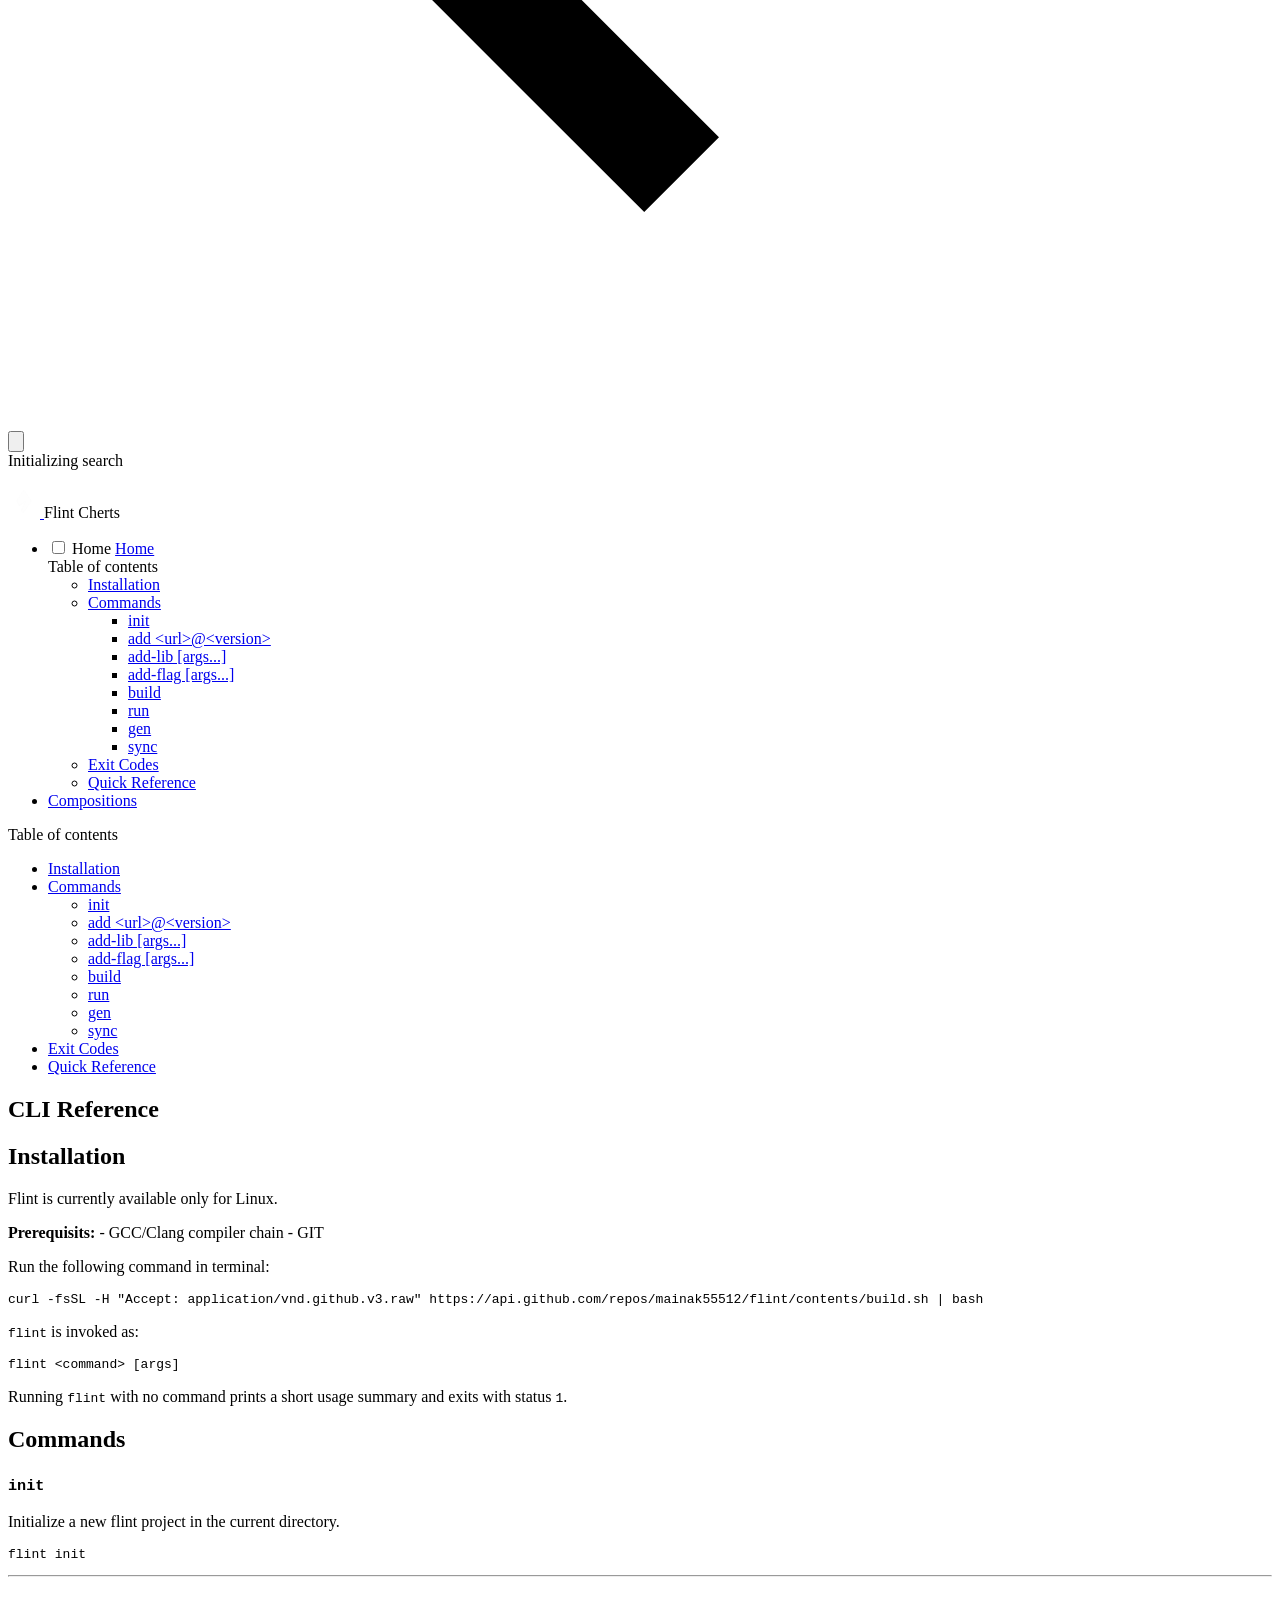
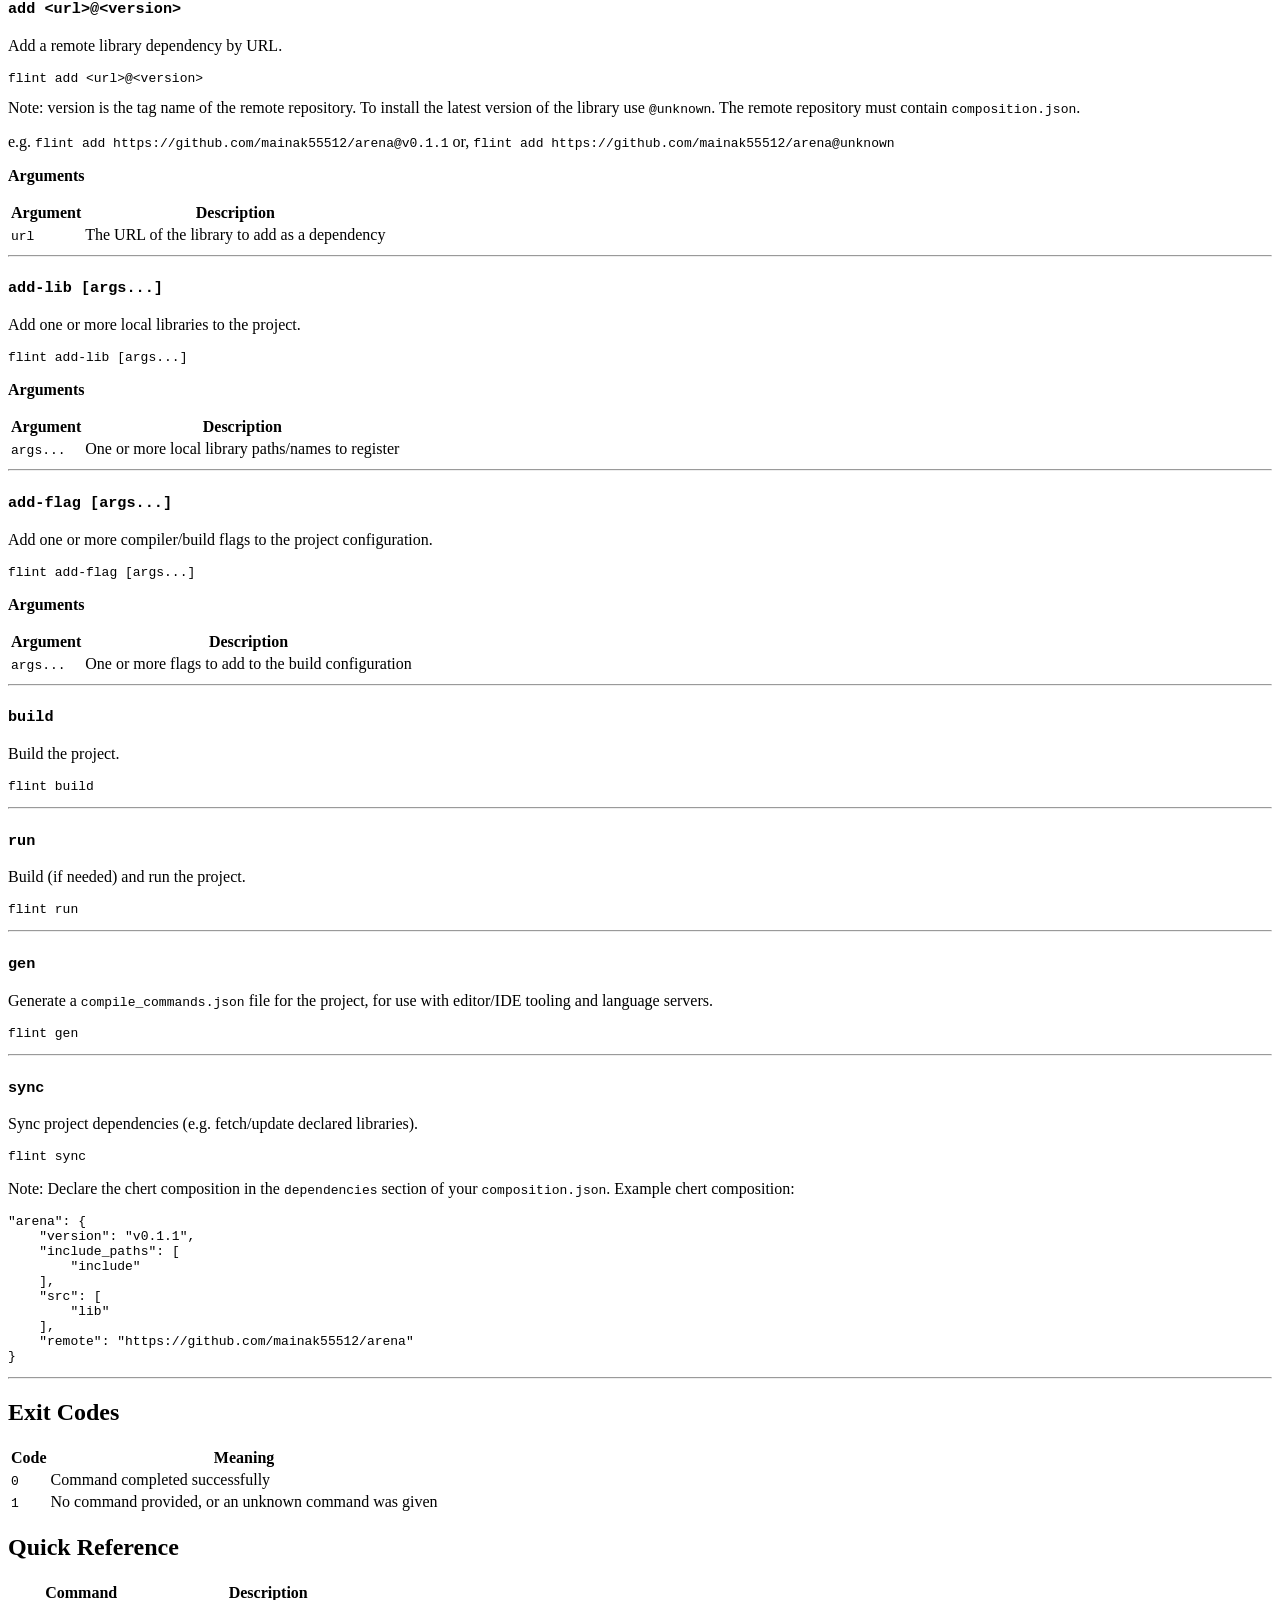
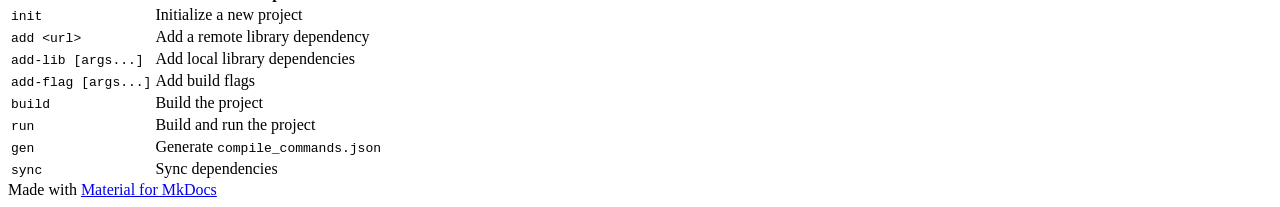
==== commit ed034d28: "Deployed 2db583f with MkDocs version: 1.6.1" ====
--- a/index.html
+++ b/index.html
@@ -13,7 +13,7 @@
         <link rel="next" href="compositions/">
       
       
-      <link rel="icon" href="assets/images/favicon.png">
+      <link rel="icon" href="assets/flint_logo.ico">
       <meta name="generator" content="mkdocs-1.6.1, mkdocs-material-9.5.40">
     
     
@@ -43,6 +43,8 @@
         <style>:root{--md-text-font:"Roboto";--md-code-font:"Roboto Mono"}</style>
       
     
+    
+      <link rel="stylesheet" href="stylesheets/extra.css">
     
     <script>__md_scope=new URL(".",location),__md_hash=e=>[...e].reduce(((e,_)=>(e<<5)-e+_.charCodeAt(0)),0),__md_get=(e,_=localStorage,t=__md_scope)=>JSON.parse(_.getItem(t.pathname+"."+e)),__md_set=(e,_,t=localStorage,a=__md_scope)=>{try{t.setItem(a.pathname+"."+e,JSON.stringify(_))}catch(e){}}</script>
     
@@ -88,8 +90,7 @@
   <nav class="md-header__inner md-grid" aria-label="Header">
     <a href="." title="Flint Cherts" class="md-header__button md-logo" aria-label="Flint Cherts" data-md-component="logo">
       
-  
-  <svg xmlns="http://www.w3.org/2000/svg" viewBox="0 0 24 24"><path d="M12 8a3 3 0 0 0 3-3 3 3 0 0 0-3-3 3 3 0 0 0-3 3 3 3 0 0 0 3 3m0 3.54C9.64 9.35 6.5 8 3 8v11c3.5 0 6.64 1.35 9 3.54 2.36-2.19 5.5-3.54 9-3.54V8c-3.5 0-6.64 1.35-9 3.54"/></svg>
+  <img src="assets/flint_logo.ico" alt="logo">
 
     </a>
     <label class="md-header__button md-icon" for="__drawer">
@@ -195,8 +196,7 @@
   <label class="md-nav__title" for="__drawer">
     <a href="." title="Flint Cherts" class="md-nav__button md-logo" aria-label="Flint Cherts" data-md-component="logo">
       
-  
-  <svg xmlns="http://www.w3.org/2000/svg" viewBox="0 0 24 24"><path d="M12 8a3 3 0 0 0 3-3 3 3 0 0 0-3-3 3 3 0 0 0-3 3 3 3 0 0 0 3 3m0 3.54C9.64 9.35 6.5 8 3 8v11c3.5 0 6.64 1.35 9 3.54 2.36-2.19 5.5-3.54 9-3.54V8c-3.5 0-6.64 1.35-9 3.54"/></svg>
+  <img src="assets/flint_logo.ico" alt="logo">
 
     </a>
     Flint Cherts
--- a/stylesheets/extra.css
+++ b/stylesheets/extra.css
@@ -0,0 +1,6 @@
+/* Increase header logo height and width */
+.md-header__button.md-logo img,
+.md-header__button.md-logo svg {
+  height: 2rem; /* Default is 1.2rem. Adjust as needed */
+  width: auto;
+}
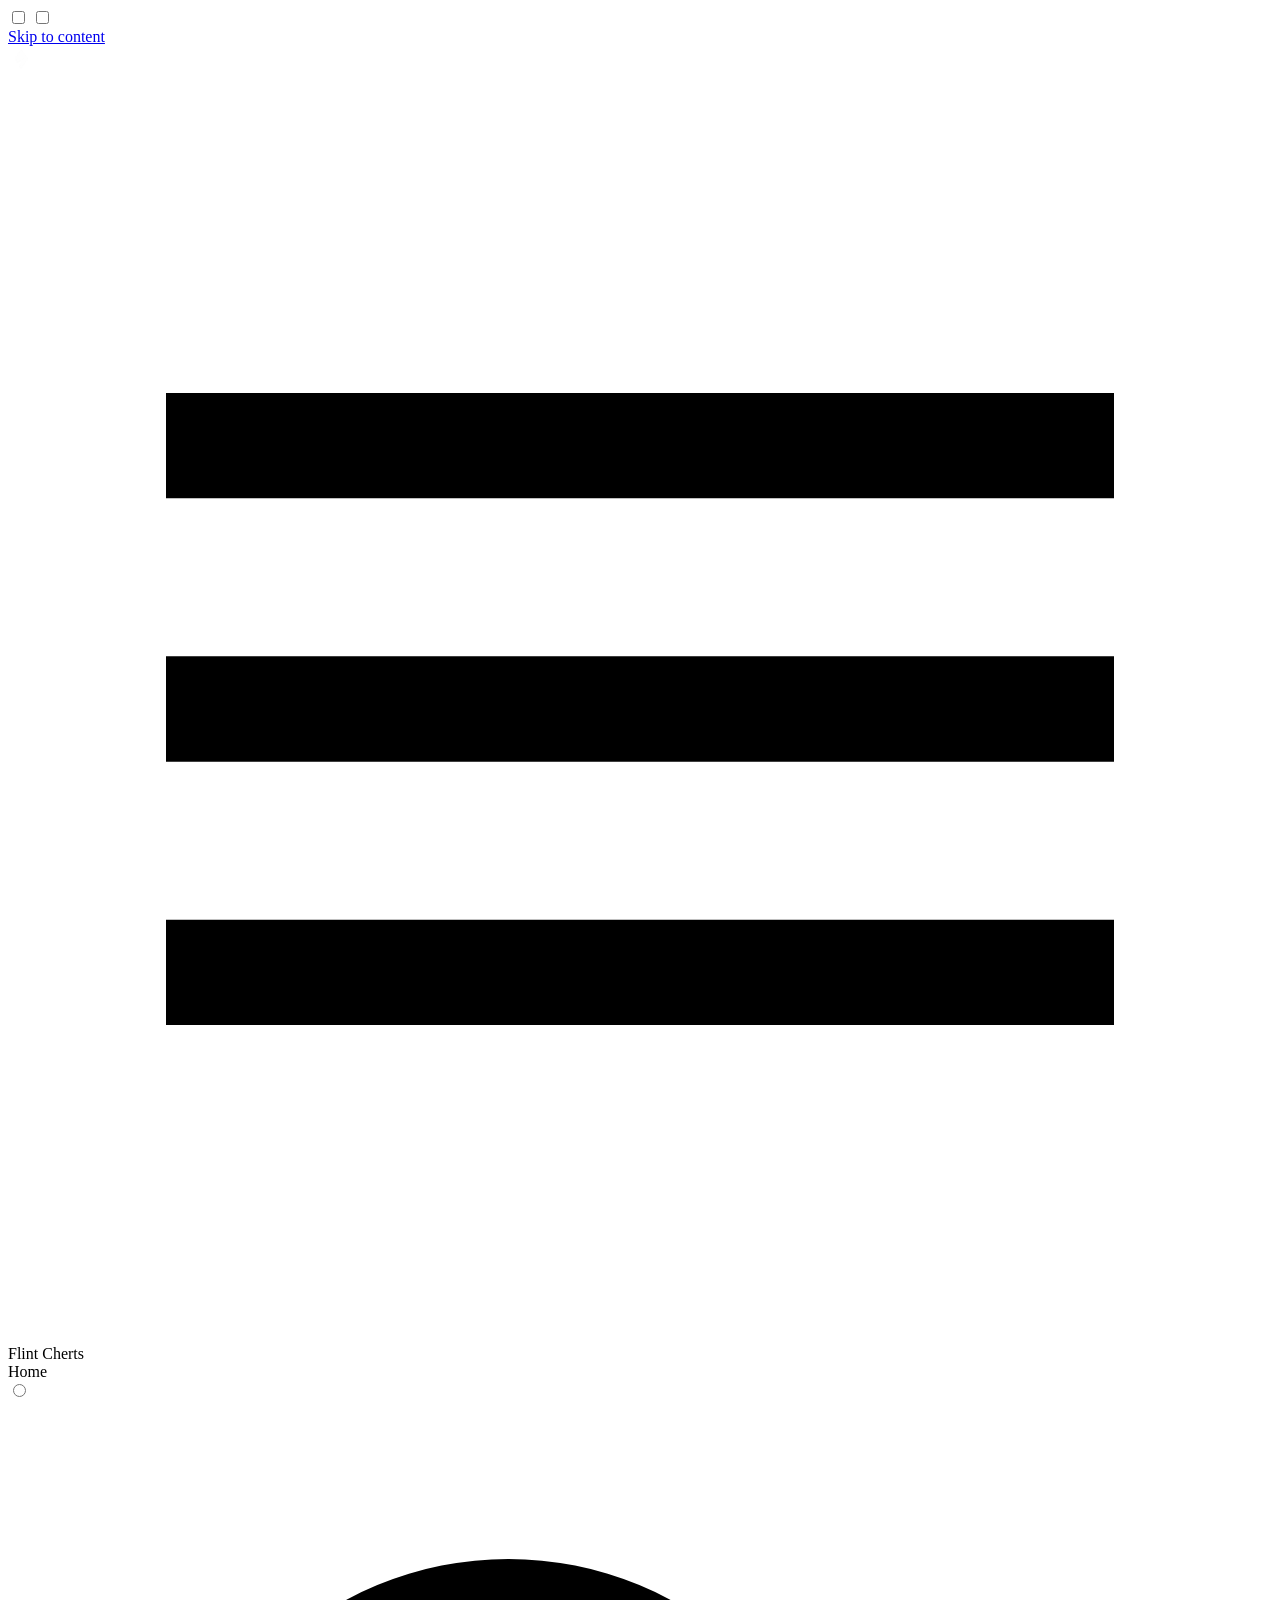
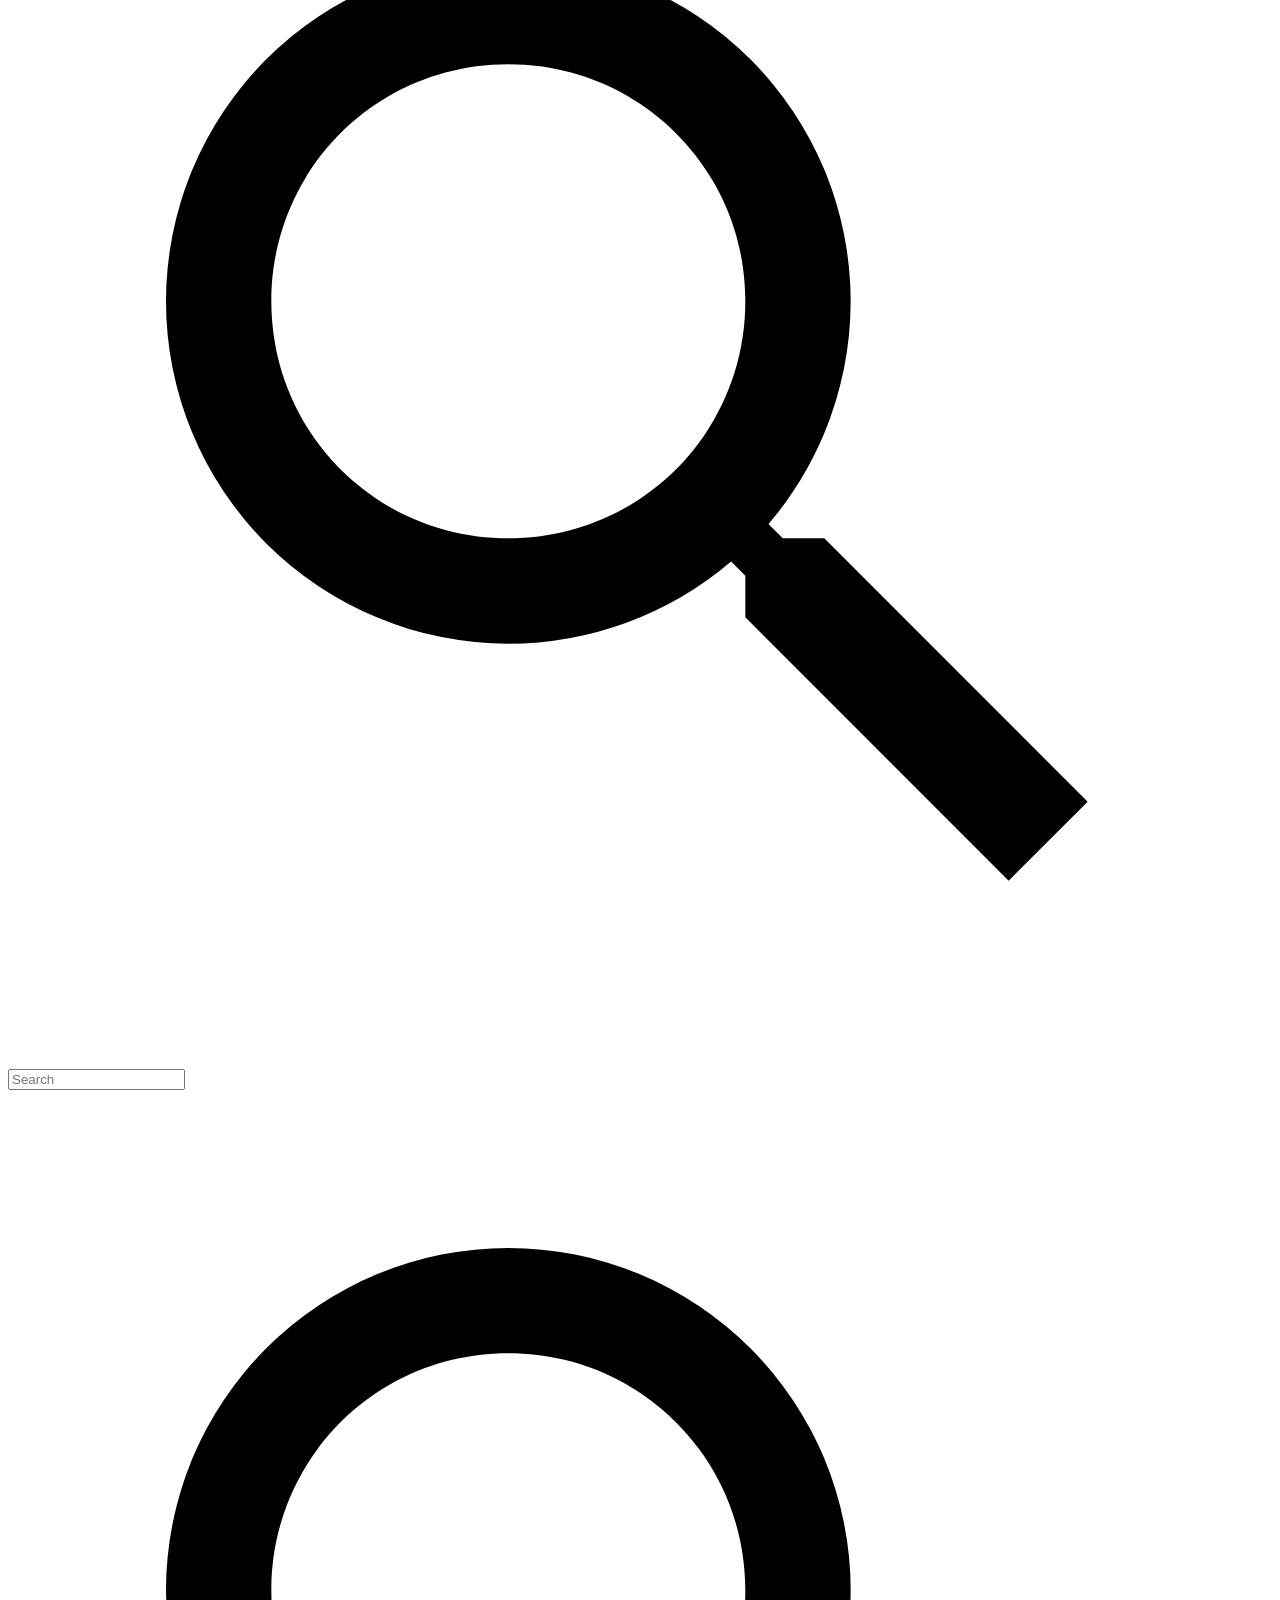
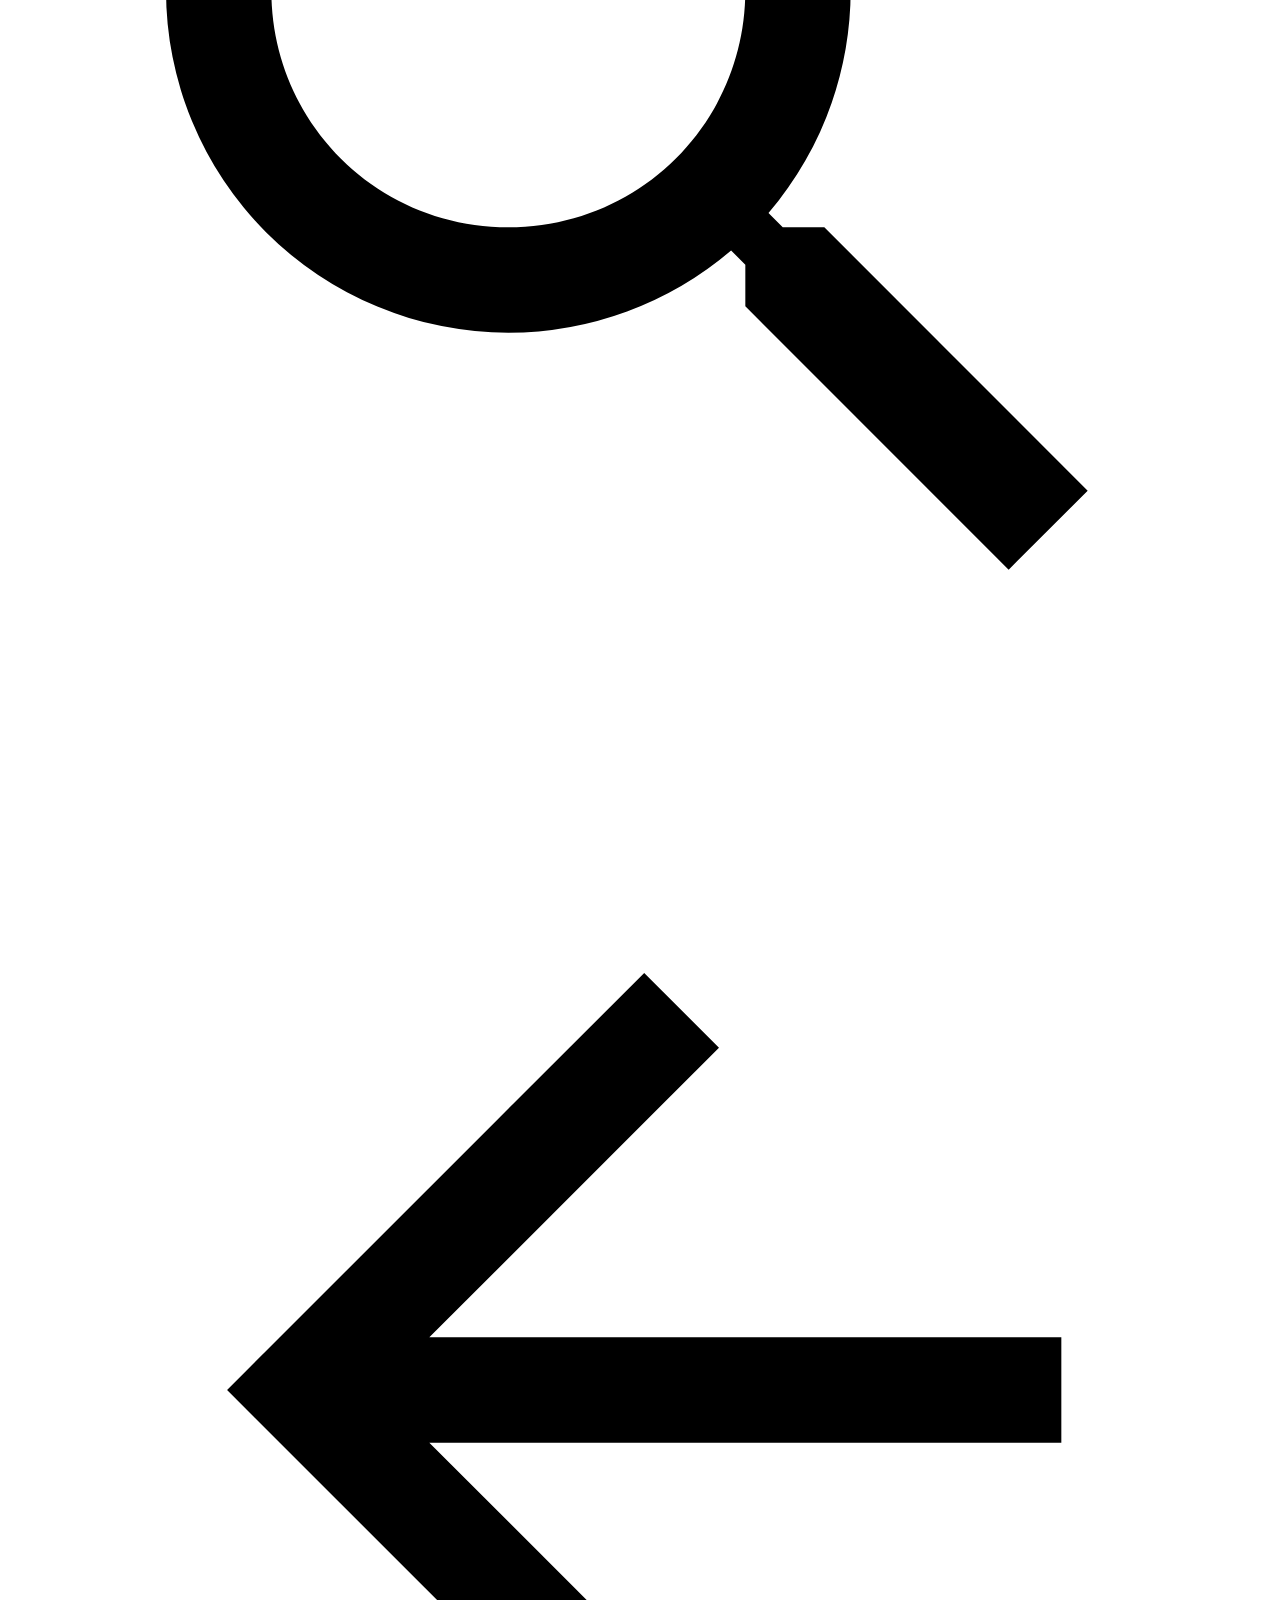
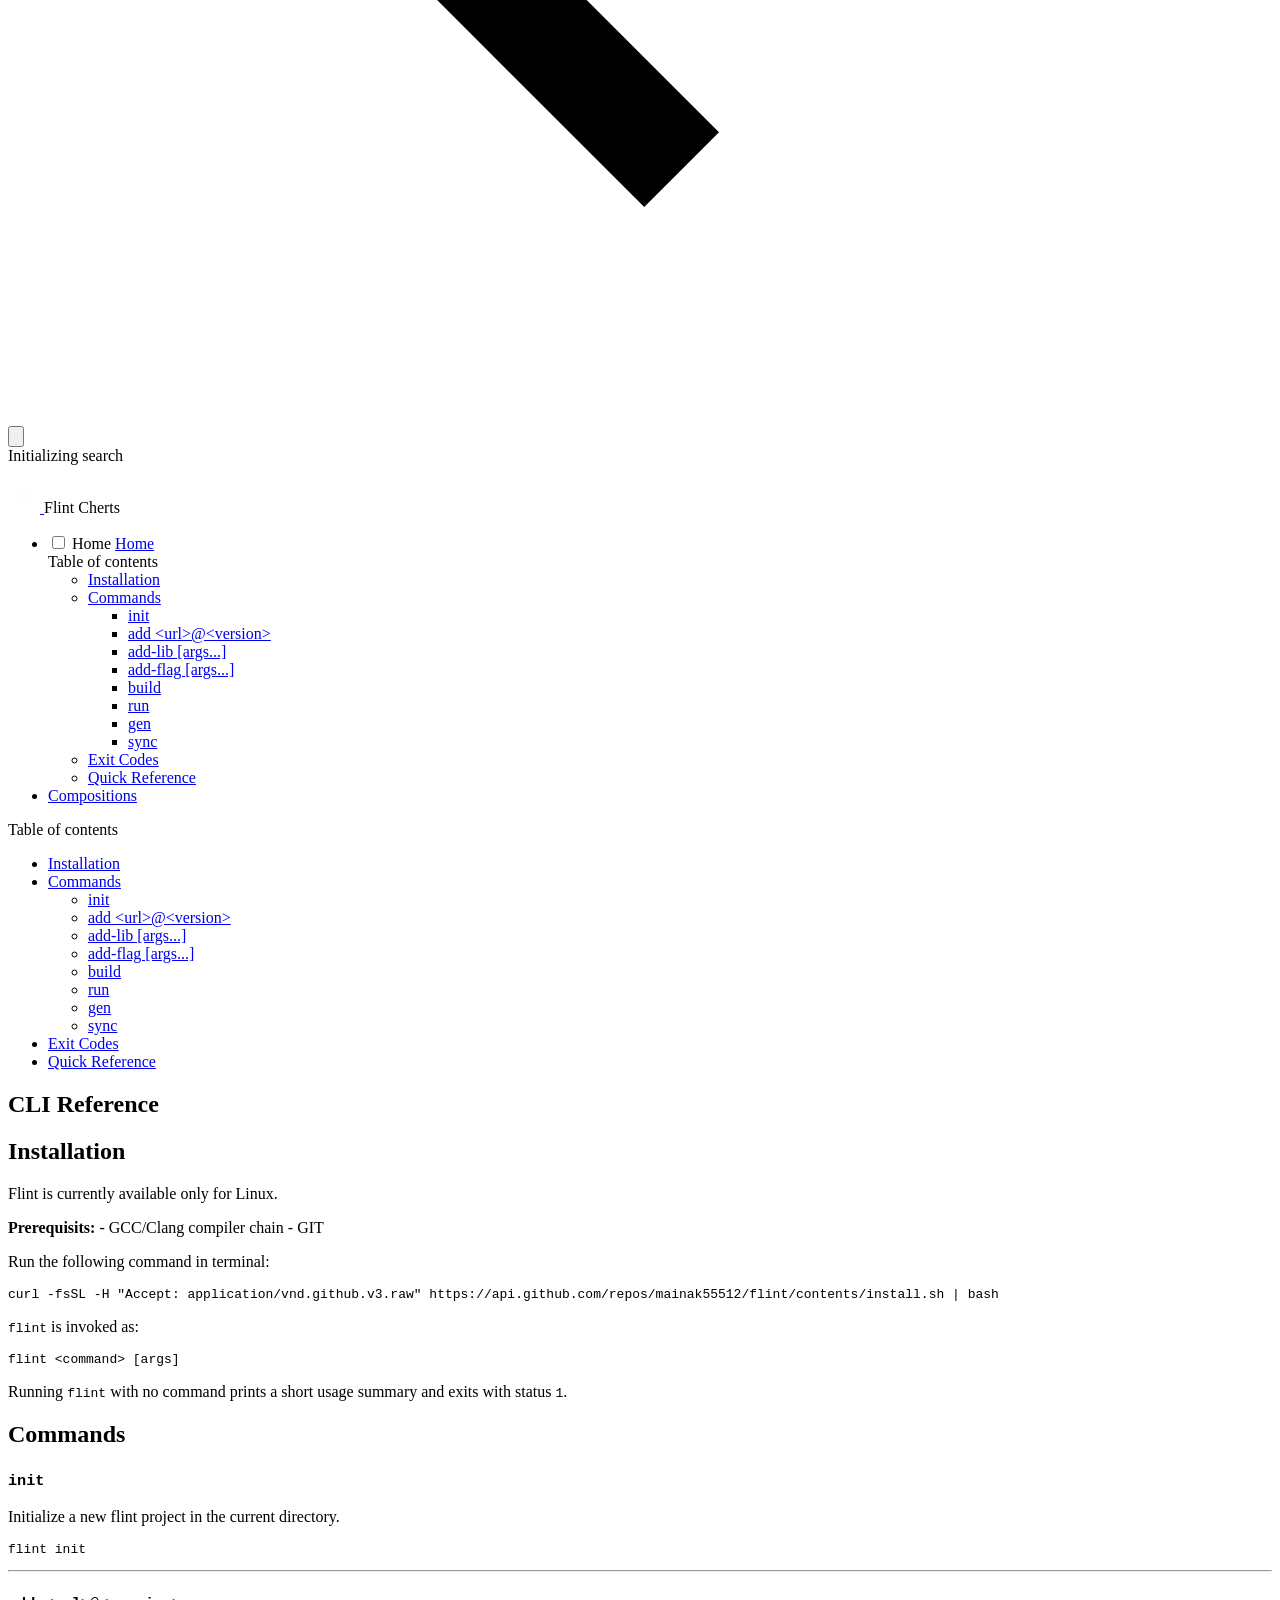
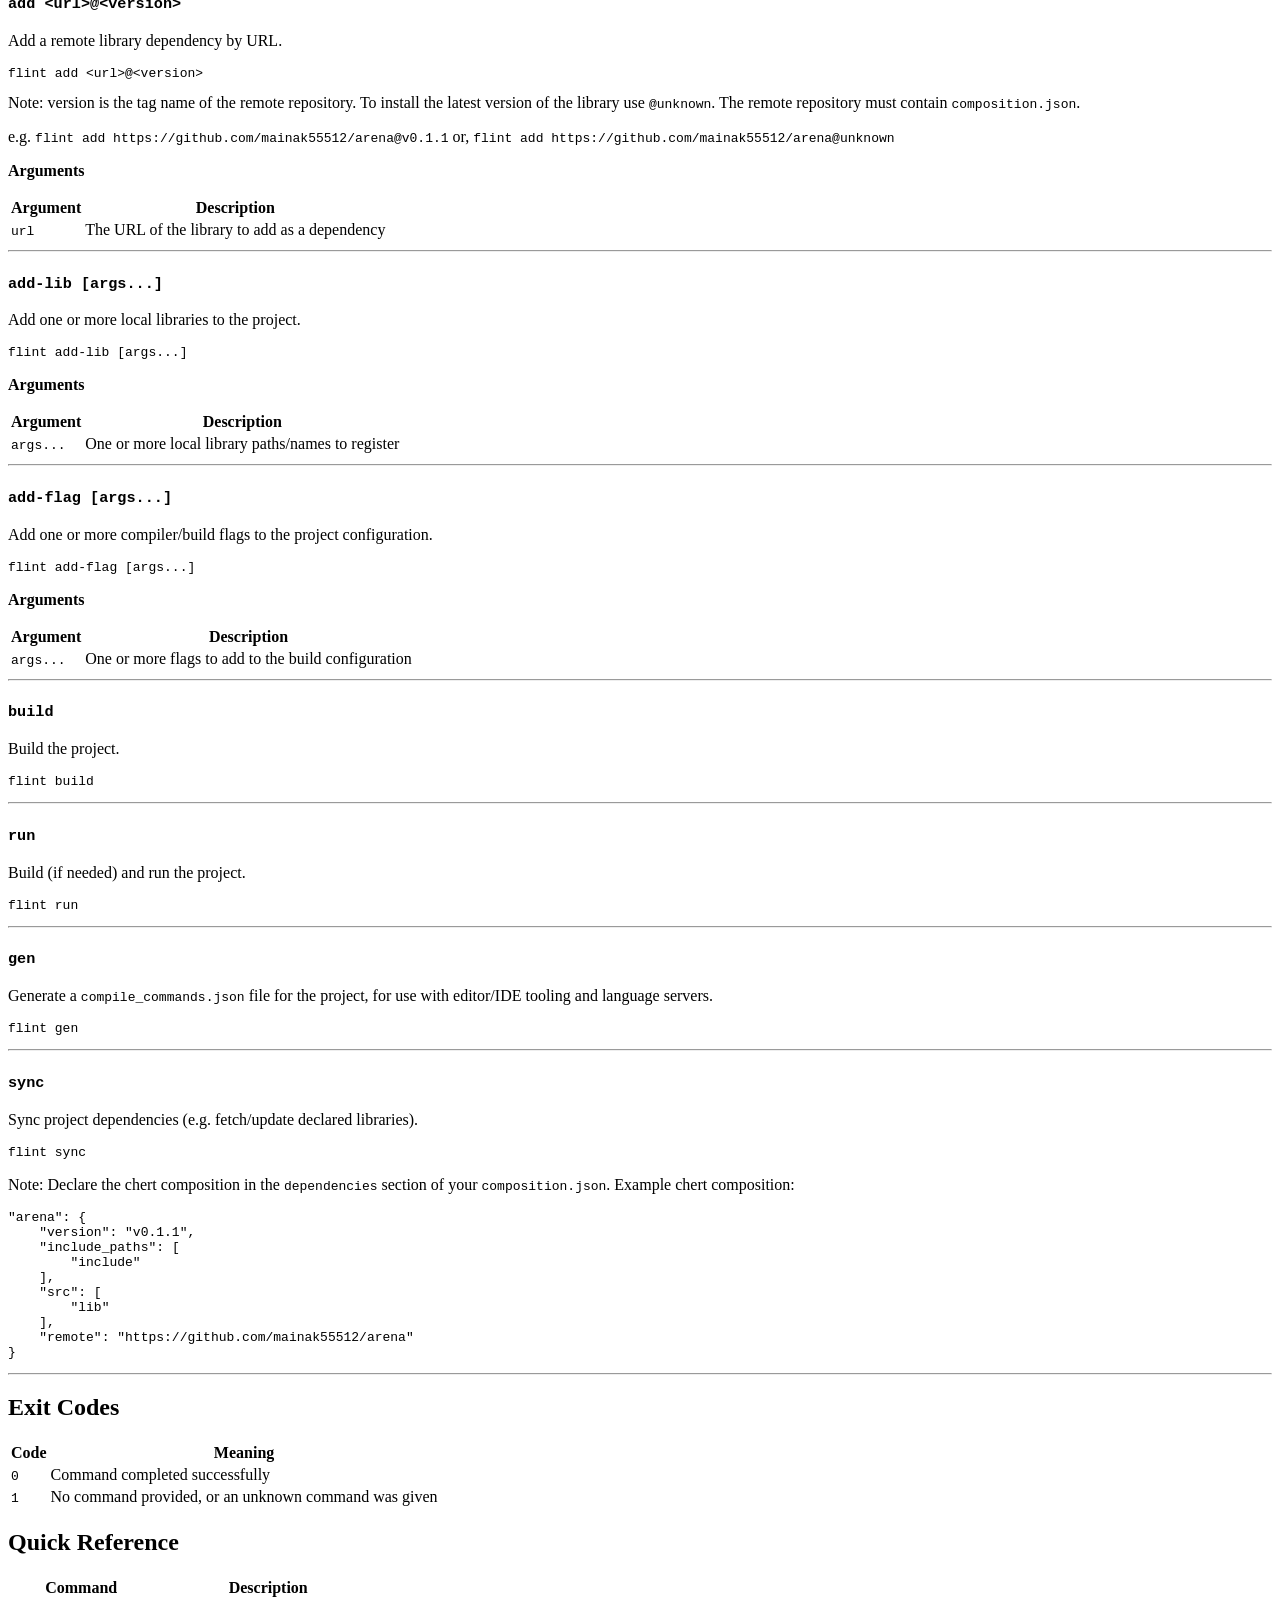
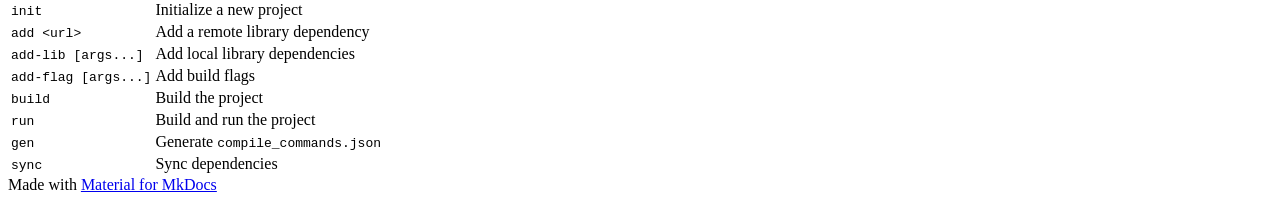
==== commit b0800625: "Deployed 839a076 with MkDocs version: 1.6.1" ====
--- a/index.html
+++ b/index.html
@@ -560,7 +560,7 @@
 - GCC/Clang compiler chain
 - GIT</p>
 <p>Run the following command in terminal:</p>
-<div class="language-bash highlight"><pre><span></span><code><span id="__span-0-1"><a id="__codelineno-0-1" name="__codelineno-0-1" href="#__codelineno-0-1"></a>curl<span class="w"> </span>-fsSL<span class="w"> </span>-H<span class="w"> </span><span class="s2">&quot;Accept: application/vnd.github.v3.raw&quot;</span><span class="w"> </span>https://api.github.com/repos/mainak55512/flint/contents/build.sh<span class="w"> </span><span class="p">|</span><span class="w"> </span>bash
+<div class="language-bash highlight"><pre><span></span><code><span id="__span-0-1"><a id="__codelineno-0-1" name="__codelineno-0-1" href="#__codelineno-0-1"></a>curl<span class="w"> </span>-fsSL<span class="w"> </span>-H<span class="w"> </span><span class="s2">&quot;Accept: application/vnd.github.v3.raw&quot;</span><span class="w"> </span>https://api.github.com/repos/mainak55512/flint/contents/install.sh<span class="w"> </span><span class="p">|</span><span class="w"> </span>bash
 </span></code></pre></div>
 <p><code>flint</code> is invoked as:</p>
 <div class="language-text highlight"><pre><span></span><code><span id="__span-1-1"><a id="__codelineno-1-1" name="__codelineno-1-1" href="#__codelineno-1-1"></a>flint &lt;command&gt; [args]
--- a/stylesheets/extra.css
+++ b/stylesheets/extra.css
@@ -1,6 +1,6 @@
 /* Increase header logo height and width */
 .md-header__button.md-logo img,
 .md-header__button.md-logo svg {
-  height: 2rem; /* Default is 1.2rem. Adjust as needed */
+  height: 1.7rem; /* Default is 1.2rem. Adjust as needed */
   width: auto;
 }
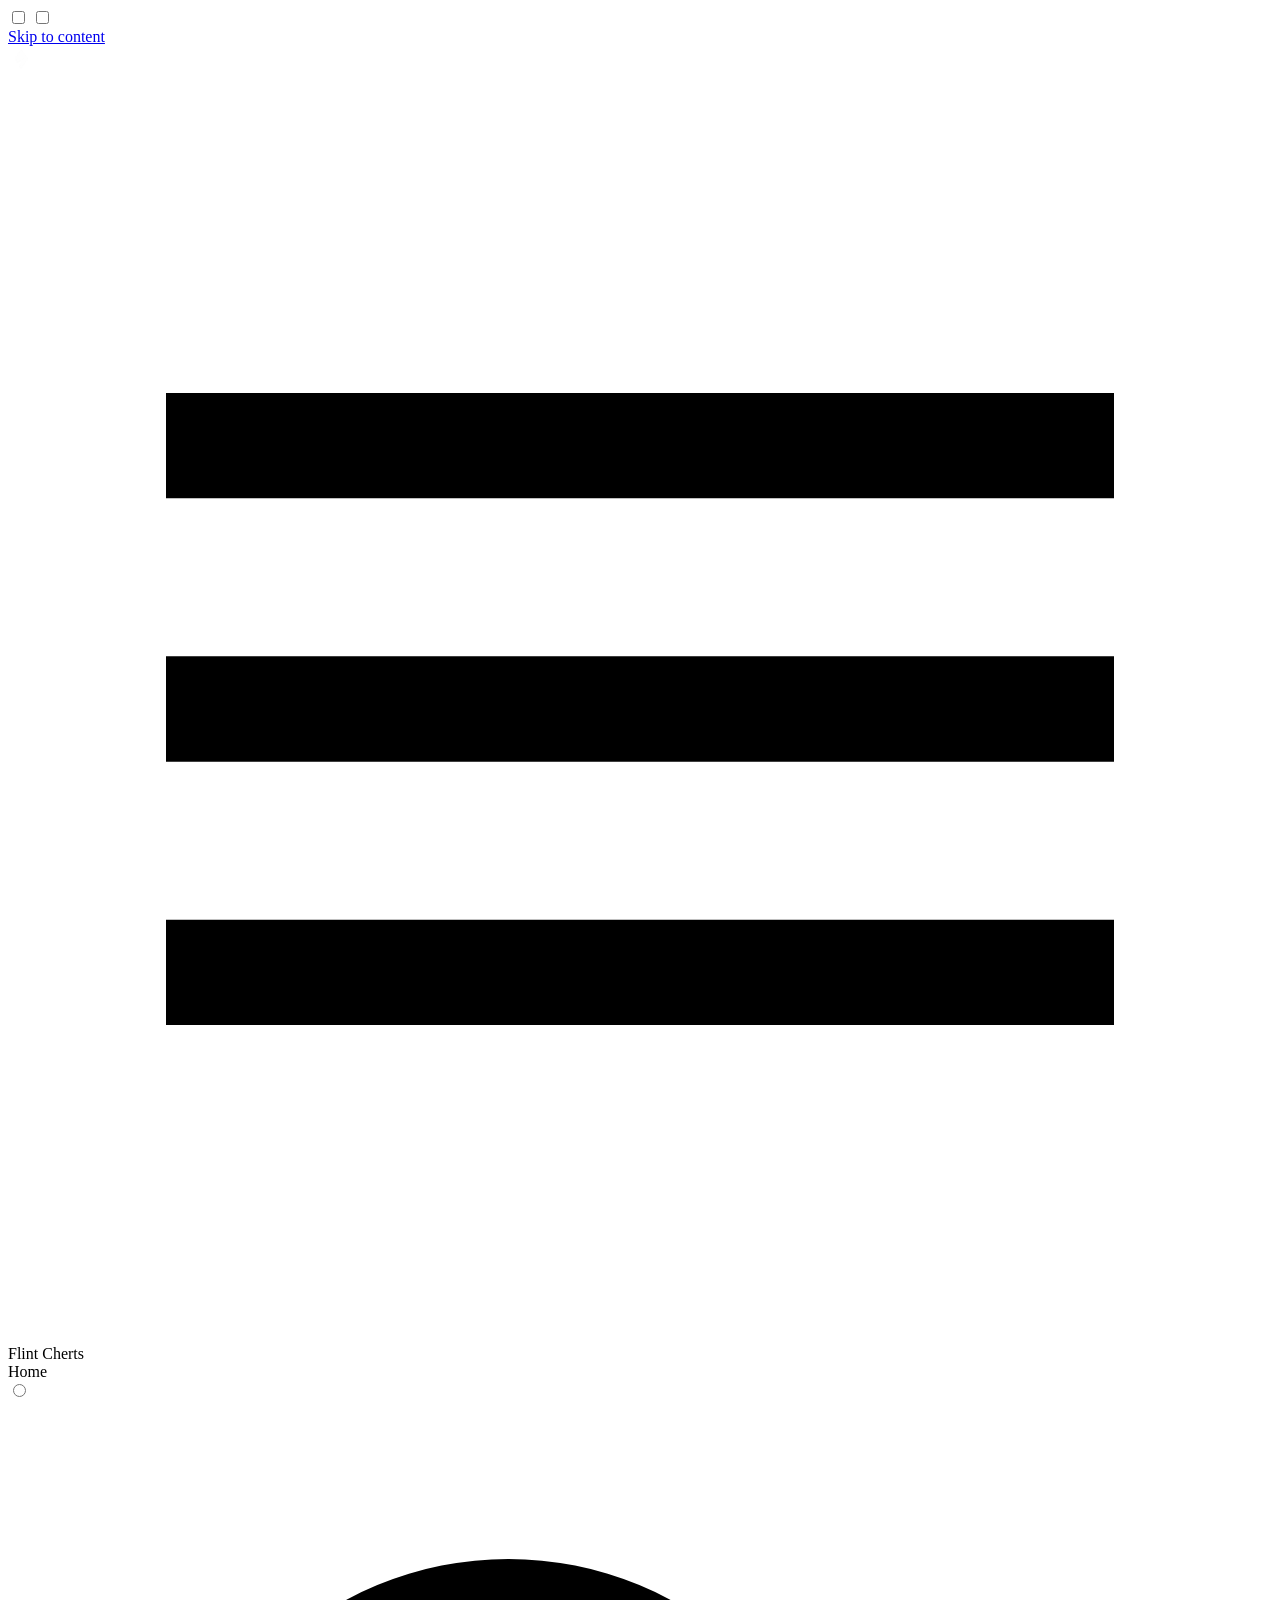
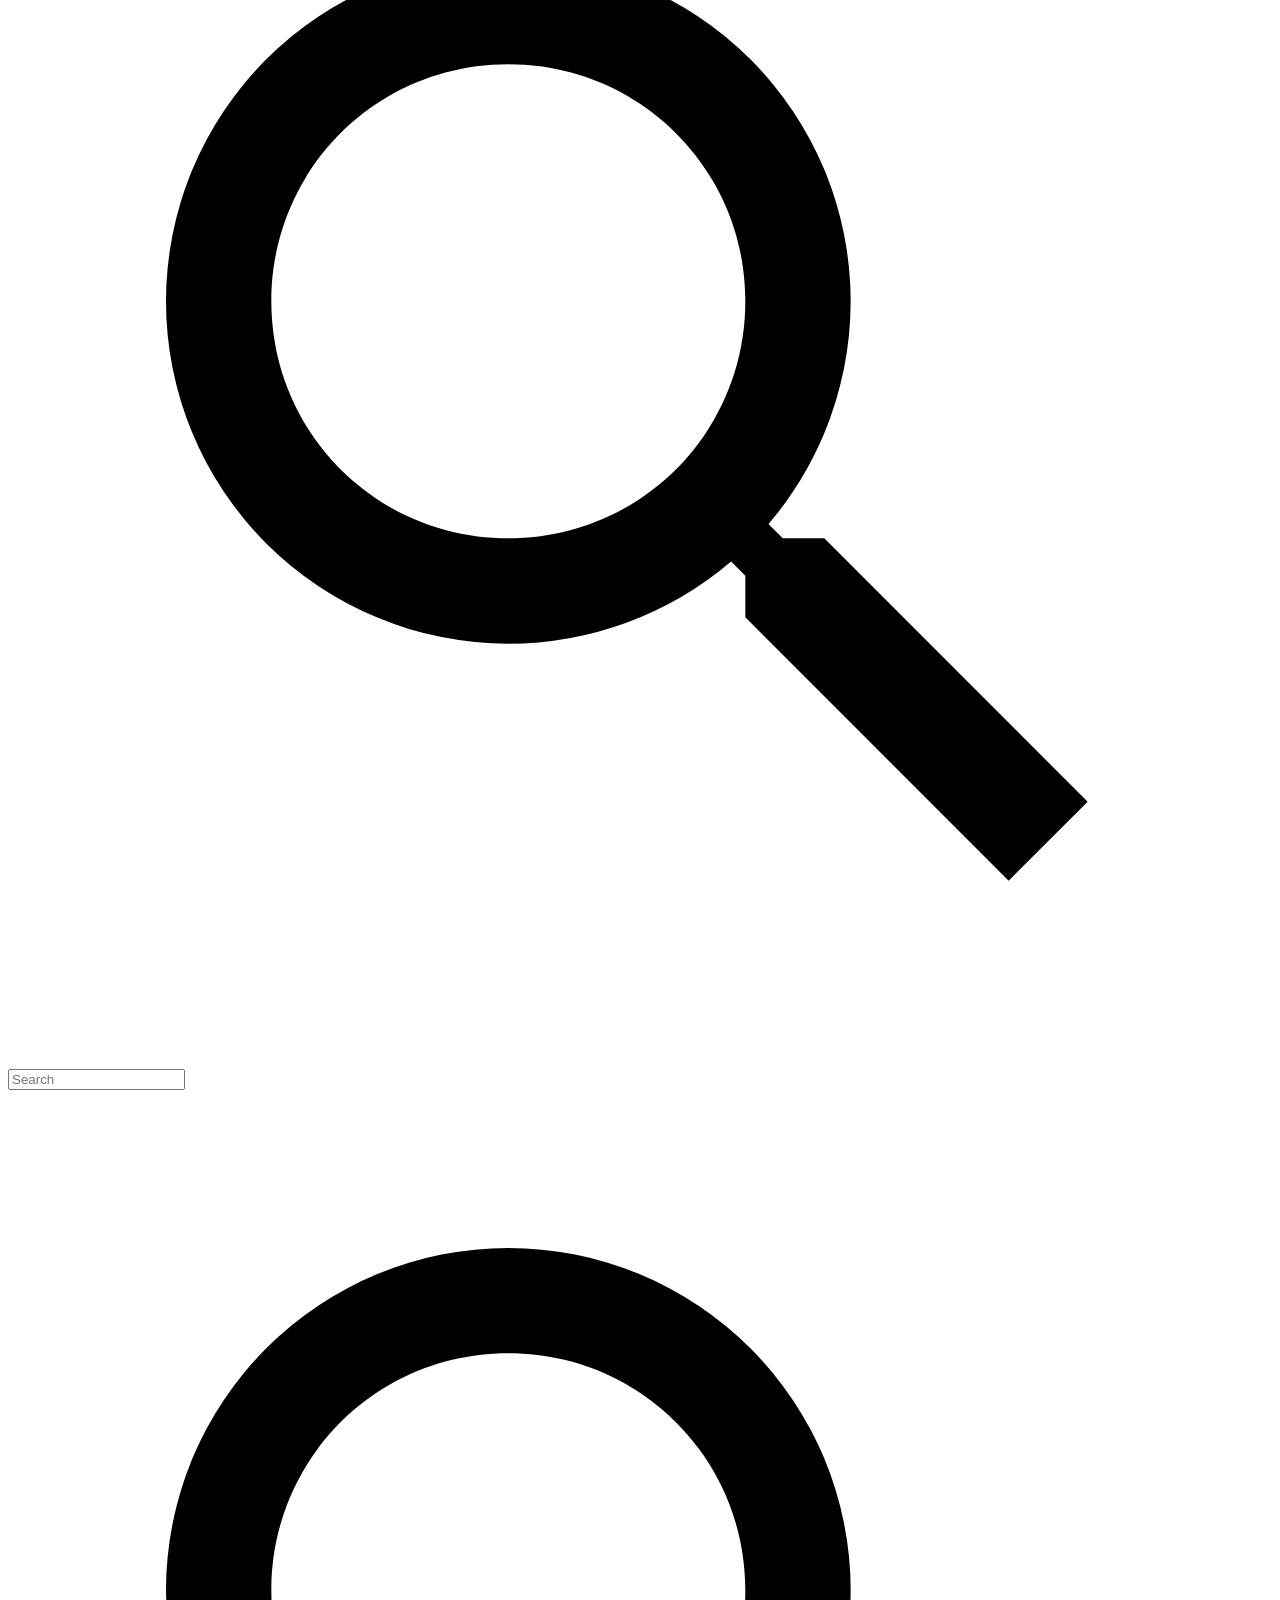
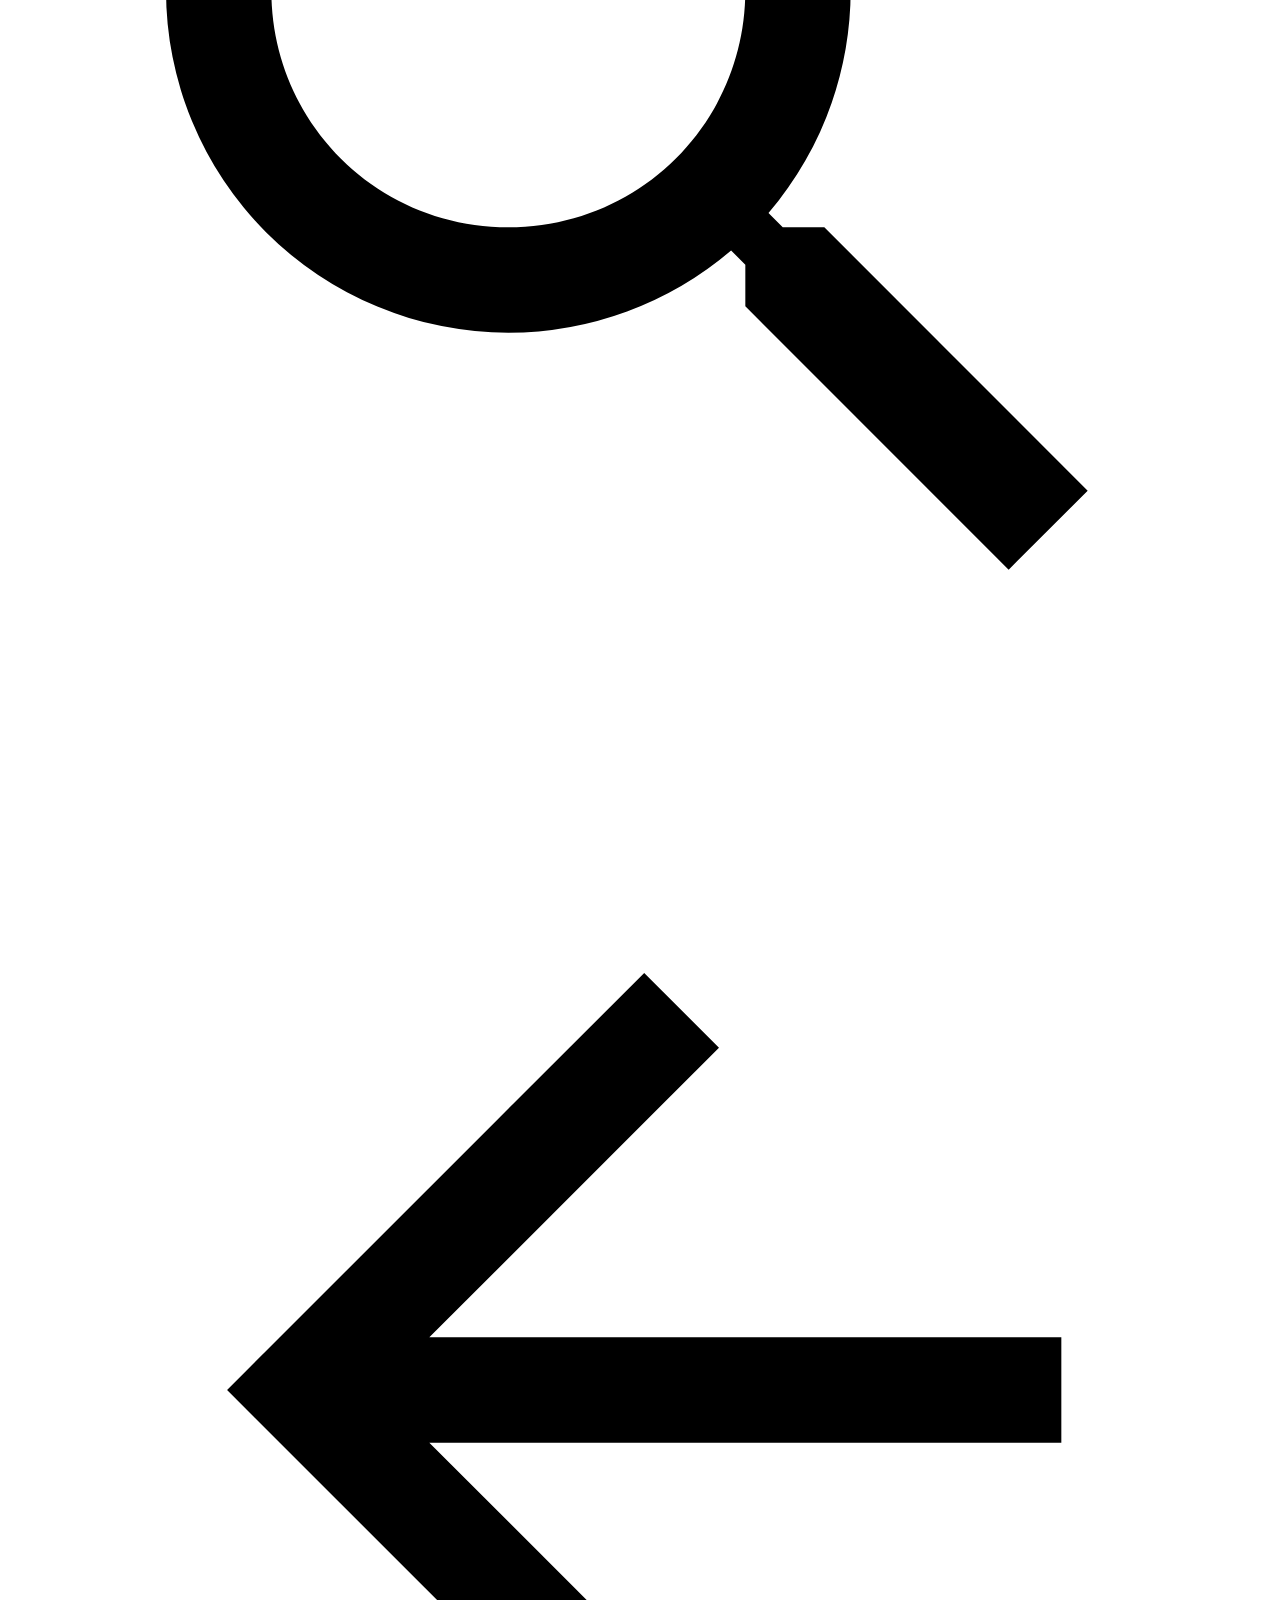
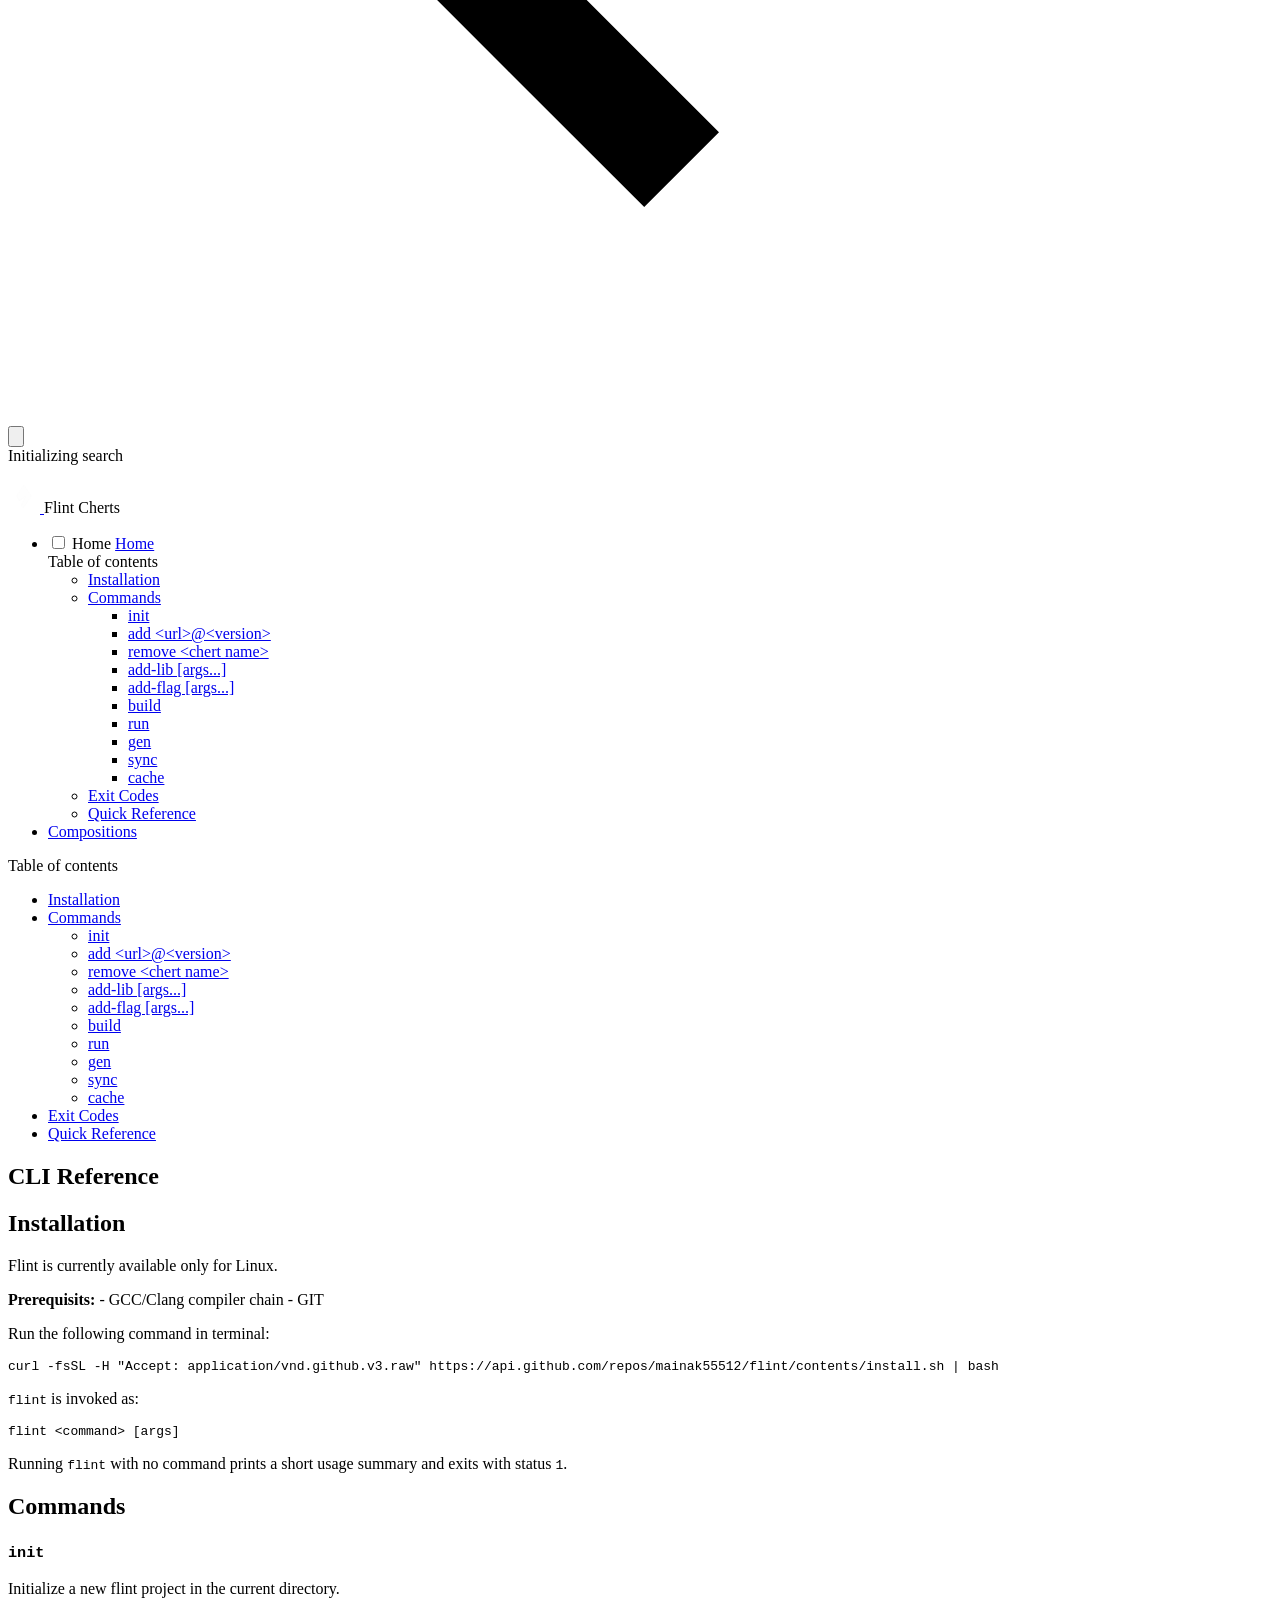
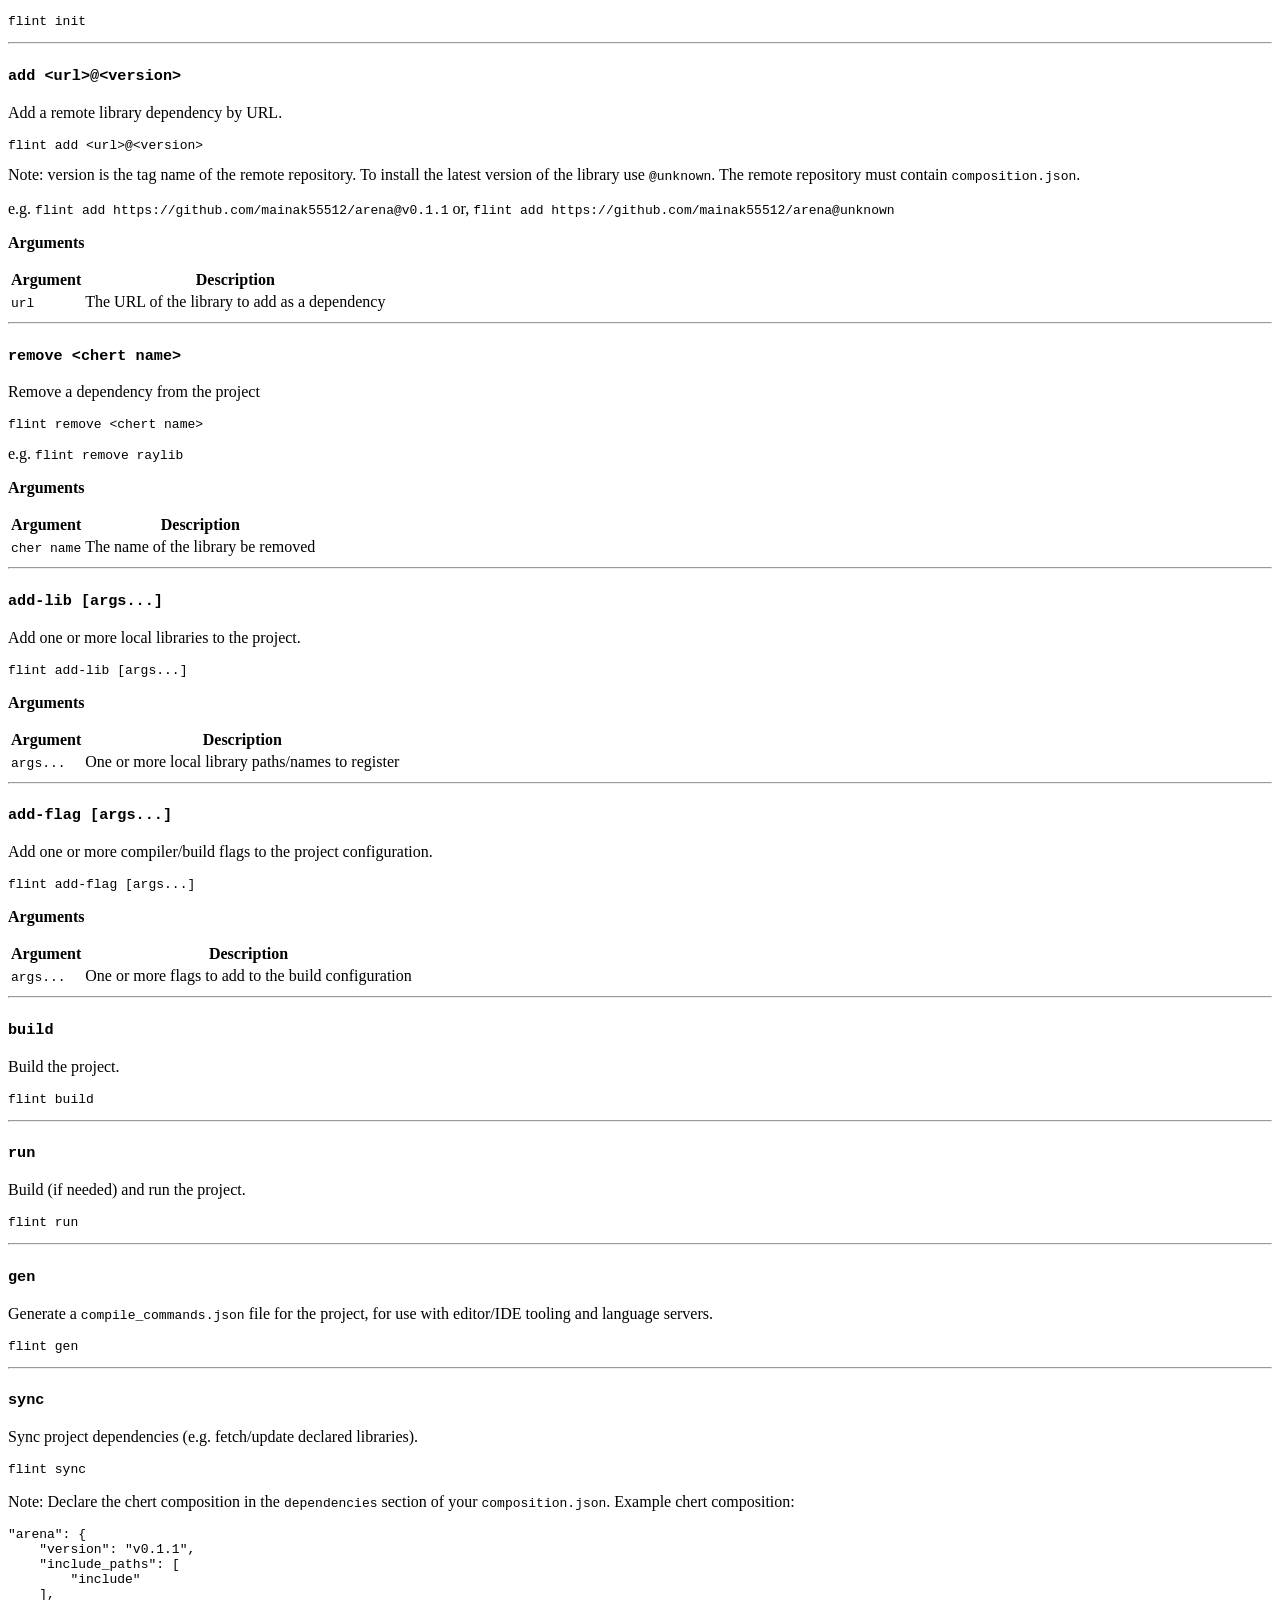
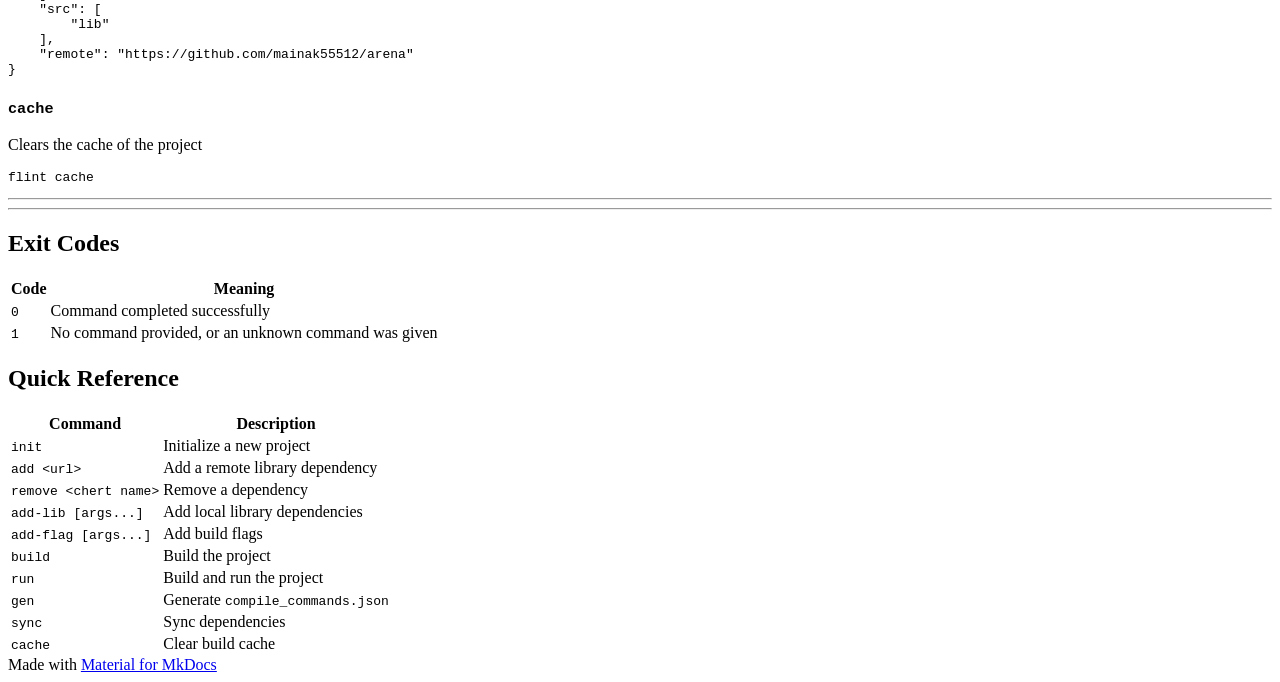
==== commit 720f9b0e: "Deployed 920d09d with MkDocs version: 1.6.1" ====
--- a/index.html
+++ b/index.html
@@ -294,6 +294,15 @@
 </li>
         
           <li class="md-nav__item">
+  <a href="#remove-chert-name" class="md-nav__link">
+    <span class="md-ellipsis">
+      remove &lt;chert name&gt;
+    </span>
+  </a>
+  
+</li>
+        
+          <li class="md-nav__item">
   <a href="#add-lib-args" class="md-nav__link">
     <span class="md-ellipsis">
       add-lib [args...]
@@ -342,6 +351,15 @@
   <a href="#sync" class="md-nav__link">
     <span class="md-ellipsis">
       sync
+    </span>
+  </a>
+  
+</li>
+        
+          <li class="md-nav__item">
+  <a href="#cache" class="md-nav__link">
+    <span class="md-ellipsis">
+      cache
     </span>
   </a>
   
@@ -462,6 +480,15 @@
 </li>
         
           <li class="md-nav__item">
+  <a href="#remove-chert-name" class="md-nav__link">
+    <span class="md-ellipsis">
+      remove &lt;chert name&gt;
+    </span>
+  </a>
+  
+</li>
+        
+          <li class="md-nav__item">
   <a href="#add-lib-args" class="md-nav__link">
     <span class="md-ellipsis">
       add-lib [args...]
@@ -510,6 +537,15 @@
   <a href="#sync" class="md-nav__link">
     <span class="md-ellipsis">
       sync
+    </span>
+  </a>
+  
+</li>
+        
+          <li class="md-nav__item">
+  <a href="#cache" class="md-nav__link">
+    <span class="md-ellipsis">
+      cache
     </span>
   </a>
   
@@ -594,10 +630,11 @@
 </tbody>
 </table>
 <hr />
-<h3 id="add-lib-args"><code>add-lib [args...]</code></h3>
-<p>Add one or more local libraries to the project.</p>
-<div class="language-text highlight"><pre><span></span><code><span id="__span-4-1"><a id="__codelineno-4-1" name="__codelineno-4-1" href="#__codelineno-4-1"></a>flint add-lib [args...]
-</span></code></pre></div>
+<h3 id="remove-chert-name"><code>remove &lt;chert name&gt;</code></h3>
+<p>Remove a dependency from the project</p>
+<p><div class="language-text highlight"><pre><span></span><code><span id="__span-4-1"><a id="__codelineno-4-1" name="__codelineno-4-1" href="#__codelineno-4-1"></a>flint remove &lt;chert name&gt;
+</span></code></pre></div>
+e.g. <code>flint remove raylib</code></p>
 <p><strong>Arguments</strong></p>
 <table>
 <thead>
@@ -608,15 +645,15 @@
 </thead>
 <tbody>
 <tr>
-<td><code>args...</code></td>
-<td>One or more local library paths/names to register</td>
+<td><code>cher name</code></td>
+<td>The name of the library be removed</td>
 </tr>
 </tbody>
 </table>
 <hr />
-<h3 id="add-flag-args"><code>add-flag [args...]</code></h3>
-<p>Add one or more compiler/build flags to the project configuration.</p>
-<div class="language-text highlight"><pre><span></span><code><span id="__span-5-1"><a id="__codelineno-5-1" name="__codelineno-5-1" href="#__codelineno-5-1"></a>flint add-flag [args...]
+<h3 id="add-lib-args"><code>add-lib [args...]</code></h3>
+<p>Add one or more local libraries to the project.</p>
+<div class="language-text highlight"><pre><span></span><code><span id="__span-5-1"><a id="__codelineno-5-1" name="__codelineno-5-1" href="#__codelineno-5-1"></a>flint add-lib [args...]
 </span></code></pre></div>
 <p><strong>Arguments</strong></p>
 <table>
@@ -629,42 +666,67 @@
 <tbody>
 <tr>
 <td><code>args...</code></td>
-<td>One or more flags to add to the build configuration</td>
+<td>One or more local library paths/names to register</td>
 </tr>
 </tbody>
 </table>
 <hr />
+<h3 id="add-flag-args"><code>add-flag [args...]</code></h3>
+<p>Add one or more compiler/build flags to the project configuration.</p>
+<div class="language-text highlight"><pre><span></span><code><span id="__span-6-1"><a id="__codelineno-6-1" name="__codelineno-6-1" href="#__codelineno-6-1"></a>flint add-flag [args...]
+</span></code></pre></div>
+<p><strong>Arguments</strong></p>
+<table>
+<thead>
+<tr>
+<th>Argument</th>
+<th>Description</th>
+</tr>
+</thead>
+<tbody>
+<tr>
+<td><code>args...</code></td>
+<td>One or more flags to add to the build configuration</td>
+</tr>
+</tbody>
+</table>
+<hr />
 <h3 id="build"><code>build</code></h3>
 <p>Build the project.</p>
-<div class="language-text highlight"><pre><span></span><code><span id="__span-6-1"><a id="__codelineno-6-1" name="__codelineno-6-1" href="#__codelineno-6-1"></a>flint build
+<div class="language-text highlight"><pre><span></span><code><span id="__span-7-1"><a id="__codelineno-7-1" name="__codelineno-7-1" href="#__codelineno-7-1"></a>flint build
 </span></code></pre></div>
 <hr />
 <h3 id="run"><code>run</code></h3>
 <p>Build (if needed) and run the project.</p>
-<div class="language-text highlight"><pre><span></span><code><span id="__span-7-1"><a id="__codelineno-7-1" name="__codelineno-7-1" href="#__codelineno-7-1"></a>flint run
+<div class="language-text highlight"><pre><span></span><code><span id="__span-8-1"><a id="__codelineno-8-1" name="__codelineno-8-1" href="#__codelineno-8-1"></a>flint run
 </span></code></pre></div>
 <hr />
 <h3 id="gen"><code>gen</code></h3>
 <p>Generate a <code>compile_commands.json</code> file for the project, for use with editor/IDE tooling and language servers.</p>
-<div class="language-text highlight"><pre><span></span><code><span id="__span-8-1"><a id="__codelineno-8-1" name="__codelineno-8-1" href="#__codelineno-8-1"></a>flint gen
+<div class="language-text highlight"><pre><span></span><code><span id="__span-9-1"><a id="__codelineno-9-1" name="__codelineno-9-1" href="#__codelineno-9-1"></a>flint gen
 </span></code></pre></div>
 <hr />
 <h3 id="sync"><code>sync</code></h3>
 <p>Sync project dependencies (e.g. fetch/update declared libraries).</p>
-<div class="language-text highlight"><pre><span></span><code><span id="__span-9-1"><a id="__codelineno-9-1" name="__codelineno-9-1" href="#__codelineno-9-1"></a>flint sync
+<div class="language-text highlight"><pre><span></span><code><span id="__span-10-1"><a id="__codelineno-10-1" name="__codelineno-10-1" href="#__codelineno-10-1"></a>flint sync
 </span></code></pre></div>
 <p>Note: Declare the chert composition in the <code>dependencies</code> section of your <code>composition.json</code>. Example chert composition:</p>
-<div class="language-json highlight"><pre><span></span><code><span id="__span-10-1"><a id="__codelineno-10-1" name="__codelineno-10-1" href="#__codelineno-10-1"></a><span class="nt">&quot;arena&quot;</span><span class="p">:</span><span class="w"> </span><span class="p">{</span>
-</span><span id="__span-10-2"><a id="__codelineno-10-2" name="__codelineno-10-2" href="#__codelineno-10-2"></a><span class="w">    </span><span class="nt">&quot;version&quot;</span><span class="p">:</span><span class="w"> </span><span class="s2">&quot;v0.1.1&quot;</span><span class="p">,</span>
-</span><span id="__span-10-3"><a id="__codelineno-10-3" name="__codelineno-10-3" href="#__codelineno-10-3"></a><span class="w">    </span><span class="nt">&quot;include_paths&quot;</span><span class="p">:</span><span class="w"> </span><span class="p">[</span>
-</span><span id="__span-10-4"><a id="__codelineno-10-4" name="__codelineno-10-4" href="#__codelineno-10-4"></a><span class="w">        </span><span class="s2">&quot;include&quot;</span>
-</span><span id="__span-10-5"><a id="__codelineno-10-5" name="__codelineno-10-5" href="#__codelineno-10-5"></a><span class="w">    </span><span class="p">],</span>
-</span><span id="__span-10-6"><a id="__codelineno-10-6" name="__codelineno-10-6" href="#__codelineno-10-6"></a><span class="w">    </span><span class="nt">&quot;src&quot;</span><span class="p">:</span><span class="w"> </span><span class="p">[</span>
-</span><span id="__span-10-7"><a id="__codelineno-10-7" name="__codelineno-10-7" href="#__codelineno-10-7"></a><span class="w">        </span><span class="s2">&quot;lib&quot;</span>
-</span><span id="__span-10-8"><a id="__codelineno-10-8" name="__codelineno-10-8" href="#__codelineno-10-8"></a><span class="w">    </span><span class="p">],</span>
-</span><span id="__span-10-9"><a id="__codelineno-10-9" name="__codelineno-10-9" href="#__codelineno-10-9"></a><span class="w">    </span><span class="nt">&quot;remote&quot;</span><span class="p">:</span><span class="w"> </span><span class="s2">&quot;https://github.com/mainak55512/arena&quot;</span>
-</span><span id="__span-10-10"><a id="__codelineno-10-10" name="__codelineno-10-10" href="#__codelineno-10-10"></a><span class="p">}</span>
-</span></code></pre></div>
+<div class="language-json highlight"><pre><span></span><code><span id="__span-11-1"><a id="__codelineno-11-1" name="__codelineno-11-1" href="#__codelineno-11-1"></a><span class="nt">&quot;arena&quot;</span><span class="p">:</span><span class="w"> </span><span class="p">{</span>
+</span><span id="__span-11-2"><a id="__codelineno-11-2" name="__codelineno-11-2" href="#__codelineno-11-2"></a><span class="w">    </span><span class="nt">&quot;version&quot;</span><span class="p">:</span><span class="w"> </span><span class="s2">&quot;v0.1.1&quot;</span><span class="p">,</span>
+</span><span id="__span-11-3"><a id="__codelineno-11-3" name="__codelineno-11-3" href="#__codelineno-11-3"></a><span class="w">    </span><span class="nt">&quot;include_paths&quot;</span><span class="p">:</span><span class="w"> </span><span class="p">[</span>
+</span><span id="__span-11-4"><a id="__codelineno-11-4" name="__codelineno-11-4" href="#__codelineno-11-4"></a><span class="w">        </span><span class="s2">&quot;include&quot;</span>
+</span><span id="__span-11-5"><a id="__codelineno-11-5" name="__codelineno-11-5" href="#__codelineno-11-5"></a><span class="w">    </span><span class="p">],</span>
+</span><span id="__span-11-6"><a id="__codelineno-11-6" name="__codelineno-11-6" href="#__codelineno-11-6"></a><span class="w">    </span><span class="nt">&quot;src&quot;</span><span class="p">:</span><span class="w"> </span><span class="p">[</span>
+</span><span id="__span-11-7"><a id="__codelineno-11-7" name="__codelineno-11-7" href="#__codelineno-11-7"></a><span class="w">        </span><span class="s2">&quot;lib&quot;</span>
+</span><span id="__span-11-8"><a id="__codelineno-11-8" name="__codelineno-11-8" href="#__codelineno-11-8"></a><span class="w">    </span><span class="p">],</span>
+</span><span id="__span-11-9"><a id="__codelineno-11-9" name="__codelineno-11-9" href="#__codelineno-11-9"></a><span class="w">    </span><span class="nt">&quot;remote&quot;</span><span class="p">:</span><span class="w"> </span><span class="s2">&quot;https://github.com/mainak55512/arena&quot;</span>
+</span><span id="__span-11-10"><a id="__codelineno-11-10" name="__codelineno-11-10" href="#__codelineno-11-10"></a><span class="p">}</span>
+</span></code></pre></div>
+<h3 id="cache"><code>cache</code></h3>
+<p>Clears the cache of the project</p>
+<div class="language-text highlight"><pre><span></span><code><span id="__span-12-1"><a id="__codelineno-12-1" name="__codelineno-12-1" href="#__codelineno-12-1"></a>flint cache
+</span></code></pre></div>
+<hr />
 <hr />
 <h2 id="exit-codes">Exit Codes</h2>
 <table>
@@ -703,6 +765,10 @@
 <td>Add a remote library dependency</td>
 </tr>
 <tr>
+<td><code>remove &lt;chert name&gt;</code></td>
+<td>Remove a dependency</td>
+</tr>
+<tr>
 <td><code>add-lib [args...]</code></td>
 <td>Add local library dependencies</td>
 </tr>
@@ -725,6 +791,10 @@
 <tr>
 <td><code>sync</code></td>
 <td>Sync dependencies</td>
+</tr>
+<tr>
+<td><code>cache</code></td>
+<td>Clear build cache</td>
 </tr>
 </tbody>
 </table>
